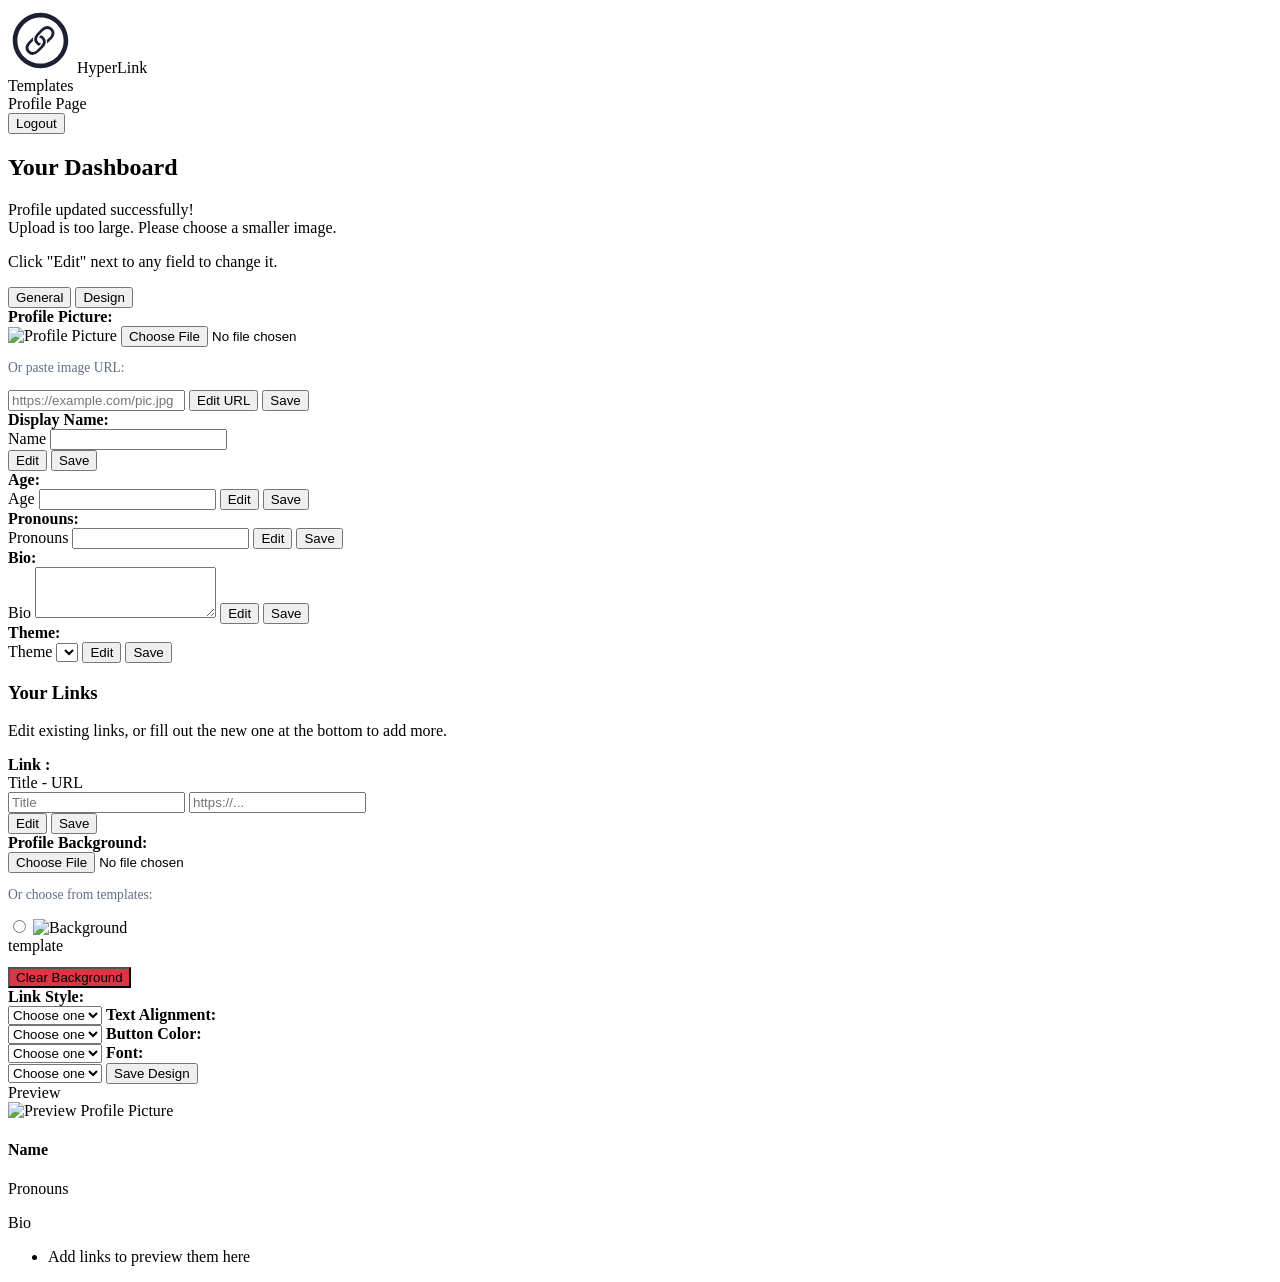
==== src/main/resources/templates/dashboard.html @ 7f7172be "fixed edit, save, and bg image" ====
<!DOCTYPE html>
<html xmlns:th="http://www.thymeleaf.org" lang="en">
<head>
    <meta charset="UTF-8">
    <title>Dashboard | Link Garden</title>
    <link rel="stylesheet" th:href="@{/css/dashboard.css}">
</head>
<body>
<nav class="nav">
    <div class="nav-left">
        <a th:href="@{/}" id="link-garden">
            <svg xmlns="http://www.w3.org/2000/svg" xmlns:xlink="http://www.w3.org/1999/xlink" aria-hidden="true" role="img" width="65" height="65" viewBox="0 0 56 56" style="color: rgb(28, 32, 51);"><path fill="currentColor" d="M28 51.906c13.055 0 23.906-10.828 23.906-23.906c0-13.055-10.875-23.906-23.93-23.906C14.899 4.094 4.095 14.945 4.095 28c0 13.078 10.828 23.906 23.906 23.906m0-3.984C16.937 47.922 8.1 39.062 8.1 28c0-11.04 8.813-19.922 19.876-19.922c11.039 0 19.921 8.883 19.945 19.922c.023 11.063-8.883 19.922-19.922 19.922m10.078-30.469c-2.789-2.765-6.258-2.531-9.492.703l-3.328 3.328c-3.305 3.282-3.586 6.774-.774 9.563c.774.797 1.64 1.312 2.274 1.43c.633-.446 1.383-1.266 1.71-2.016q-1.51-.246-2.32-1.055c-1.734-1.758-1.476-4.078.82-6.328l3.212-3.234c2.18-2.18 4.5-2.438 6.234-.703c1.758 1.734 1.547 4.054-.68 6.234l-2.32 2.297c.352.844.375 2.133.023 3.234l3.985-3.937c3.21-3.258 3.469-6.703.656-9.516m-21 21.047c2.79 2.766 6.258 2.531 9.492-.703l3.328-3.328c3.305-3.282 3.586-6.774.774-9.563c-.774-.797-1.64-1.312-2.274-1.43c-.633.446-1.383 1.266-1.71 2.016q1.51.246 2.32 1.055c1.734 1.758 1.476 4.055-.82 6.305l-3.211 3.257c-2.18 2.18-4.5 2.438-6.235.703c-1.758-1.734-1.547-4.054.68-6.234l2.32-2.297c-.352-.867-.375-2.133-.023-3.234l-3.985 3.937c-3.21 3.258-3.469 6.703-.656 9.516"></path></svg>
            HyperLink
        </a>
    </div>

    <div class="nav-center">
        <a th:href="@{/}">Templates</a>
    </div>

    <div class="nav-right">
        <a th:if="${user != null}" th:href="@{/profile/me}">Profile Page</a>
        <form th:action="@{/logout}" method="post">
            <button type="submit" id="sign-up-btn">Logout</button>
        </form>
    </div>
</nav>
<h2>Your Dashboard</h2>
<div th:if="${param.success}" class="success-message">
    Profile updated successfully!
</div>

<div th:if="${param.uploadTooLarge}" class="field-error">
    Upload is too large. Please choose a smaller image.
</div>

<p>Click "Edit" next to any field to change it.</p>

<form th:action="@{/dashboard/save}" th:object="${user}" method="post" enctype="multipart/form-data">

    <div class="tab-buttons">
        <button type="button" id="general-tab-btn" class="tab-btn active" onclick="showTab('general')">General</button>
        <button type="button" id="design-tab-btn" class="tab-btn" onclick="showTab('design')">Design</button>
    </div>

    <div id="general-tab" class="tab-content active">
        <div class="edit-row">
            <strong>Profile Picture:</strong><br/>
            <img id="profile-pic-preview" th:src="${user.profilePicture}" alt="Profile Picture" class="small-preview-pic" />
            <input type="file" id="profilePictureFile" name="profilePictureFile" accept="image/*" class="file-input" />
            <p style="font-size: 0.85rem; color: #5f6d8c;">Or paste image URL:</p>
            <input type="text" th:field="*{profilePicture}" id="profilePicture-input" class="hidden-input" placeholder="https://example.com/pic.jpg" />
            <button type="button" id="profilePicture-edit-btn" class="action-btn" onclick="toggleEdit('profilePicture')">Edit URL</button>
            <button type="submit" id="profilePicture-save-btn" class="action-btn save-btn">Save</button>
        </div>

        <div class="edit-row">
            <strong>Display Name:</strong><br/>
            <span id="name-display" class="display-text" th:text="*{name}">Name</span>
            <input type="text" th:field="*{name}" id="name-input" class="hidden-input" />
            <div th:if="${#fields.hasErrors('name')}" th:errors="*{name}" class="field-error"></div>

            <button type="button" id="name-edit-btn" class="action-btn" onclick="toggleEdit('name')">Edit</button>
            <button type="submit" id="name-save-btn" class="action-btn save-btn" th:formaction="@{/dashboard/save}" formmethod="post" formenctype="application/x-www-form-urlencoded">Save</button>
        </div>

        <div class="edit-row">
            <strong>Age:</strong><br/>
            <span id="age-display" class="display-text" th:text="*{age}">Age</span>
            <input type="text" th:field="*{age}" id="age-input" class="hidden-input" />

            <button type="button" id="age-edit-btn" class="action-btn" onclick="toggleEdit('age')">Edit</button>
            <button type="submit" id="age-save-btn" class="action-btn save-btn" th:formaction="@{/dashboard/save}" formmethod="post" formenctype="application/x-www-form-urlencoded">Save</button>
        </div>

        <div class="edit-row">
            <strong>Pronouns:</strong><br/>
            <span id="pronouns-display" class="display-text" th:text="*{pronouns}">Pronouns</span>
            <input type="text" th:field="*{pronouns}" id="pronouns-input" class="hidden-input" />

            <button type="button" id="pronouns-edit-btn" class="action-btn" onclick="toggleEdit('pronouns')">Edit</button>
            <button type="submit" id="pronouns-save-btn" class="action-btn save-btn" th:formaction="@{/dashboard/save}" formmethod="post" formenctype="application/x-www-form-urlencoded">Save</button>
        </div>

        <div class="edit-row">
            <strong>Bio:</strong><br/>
            <span id="bio-display" class="display-text" th:text="*{bio}">Bio</span>
            <textarea th:field="*{bio}" id="bio-input" class="hidden-input bio-input" rows="3"></textarea>

            <button type="button" id="bio-edit-btn" class="action-btn" onclick="toggleEdit('bio')">Edit</button>
            <button type="submit" id="bio-save-btn" class="action-btn save-btn" th:formaction="@{/dashboard/save}" formmethod="post" formenctype="application/x-www-form-urlencoded">Save</button>
        </div>

        <div class="edit-row">
            <strong>Theme:</strong><br/>
            <span id="theme-display" class="display-text" th:text="*{theme}">Theme</span>

            <select th:field="*{theme}" id="theme-input" class="hidden-input">
                <option th:each="themeOption : ${themes}"
                        th:value="${themeOption}"
                        th:text="${themeOption}"></option>
            </select>

            <button type="button" id="theme-edit-btn" class="action-btn" onclick="toggleEdit('theme')">Edit</button>
            <button type="submit" id="theme-save-btn" class="action-btn save-btn" th:formaction="@{/dashboard/save}" formmethod="post" formenctype="application/x-www-form-urlencoded">Save</button>
        </div>

        <h3>Your Links</h3>
        <p>Edit existing links, or fill out the new one at the bottom to add more.</p>

        <div th:each="link, stat : *{socialLinks}" class="edit-row">
            <strong>Link <span th:text="${stat.count}"></span>:</strong><br/>

            <input type="hidden" th:field="*{socialLinks[__${stat.index}__].id}" />

            <span th:id="'link' + ${stat.index} + '-display'" class="display-text">
                    <span th:text="${link.title != null and !link.title.isEmpty()} ? ${link.title} : '(New Link)'">Title</span> -
                    <span th:text="${link.url != null and !link.url.isEmpty()} ? ${link.url} : '(Empty)'">URL</span>
                </span>

            <div th:id="'link' + ${stat.index} + '-input'" class="hidden-input">
                <input type="text" th:field="*{socialLinks[__${stat.index}__].title}" placeholder="Title" />
                <input type="url" th:field="*{socialLinks[__${stat.index}__].url}" placeholder="https://..." />
            </div>

            <button type="button" th:id="'link' + ${stat.index} + '-edit-btn'" class="action-btn" th:onclick="'toggleEdit(\'link' + ${stat.index} + '\')'">Edit</button>
            <button type="submit" th:id="'link' + ${stat.index} + '-save-btn'" class="action-btn save-btn" th:formaction="@{/dashboard/save}" formmethod="post" formenctype="application/x-www-form-urlencoded">Save</button>
        </div>
    </div>

    <div id="design-tab" class="tab-content">
        <div class="edit-row">
            <strong>Profile Background:</strong><br/>
            <input type="file" id="backgroundFile" name="backgroundFile" accept="image/*" class="file-input" />
            <p style="font-size: 0.85rem; color: #5f6d8c;">Or choose from templates:</p>
            <div class="background-grid">
                <div th:each="bg : ${backgrounds}" class="background-item">
                    <label>
                        <input type="radio" th:field="*{backgroundImage}" th:value="${bg}" />
                        <img th:src="@{/images/background-templates/{bg}(bg=${bg})}" alt="Background" class="background-thumb" />
                        <div th:text="${bg}" class="background-name">template</div>
                    </label>
                </div>
            </div>
            <div th:if="${#fields.hasErrors('backgroundImage')}" th:errors="*{backgroundImage}" class="field-error"></div>

            <!-- Clear Background Button -->
            <button type="submit" th:formaction="@{/dashboard/clear-background}" formmethod="post" formenctype="application/x-www-form-urlencoded" class="action-btn clear-btn" style="margin-top: 12px; background-color: #dc3545;">Clear Background</button>
        </div>

        <div class="edit-row">
            <strong>Link Style:</strong><br/>
            <select th:field="*{linkStyle}" id="linkStyle" class="design-input">
                <option value="">Choose one</option>
                <option th:each="linkStyleOption : ${linkStyles}"
                        th:value="${linkStyleOption}"
                        th:text="${linkStyleOption}"></option>
            </select>

            <strong>Text Alignment:</strong><br/>
            <select th:field="*{textAlign}" id="textAlign" class="design-input">
                <option value="">Choose one</option>
                <option th:each="textAlignOption : ${textAlignments}"
                        th:value="${textAlignOption}"
                        th:text="${textAlignOption}"></option>
            </select>

            <strong>Button Color:</strong><br/>
            <select th:field="*{buttonColor}" id="buttonColor" class="design-input">
                <option value="">Choose one</option>
                <option th:each="buttonColorOption : ${buttonColors}"
                        th:value="${buttonColorOption}"
                        th:text="${buttonColorOption}"></option>
            </select>

            <strong>Font:</strong><br/>
            <select th:field="*{fontFamily}" id="fontFamily" class="design-input">
                <option value="">Choose one</option>
                <option th:each="fontOption : ${fontFamilies}"
                        th:value="${fontOption}"
                        th:text="${fontOption}"></option>
            </select>

            <button type="submit" class="action-btn" th:formaction="@{/dashboard/save}" formmethod="post" formenctype="application/x-www-form-urlencoded">Save Design</button>
        </div>
    </div>
</form>

<div class="live-preview">
    <div class="live-preview-header">Preview</div>
    <div id="preview-card" class="preview-card text-align-center link-style-pill button-color-blue font-family-system">
        <img id="preview-profile-pic" class="preview-profile-pic" th:src="${user.profilePicture}" alt="Preview Profile Picture">
        <h4 id="preview-name" th:text="${user.name}">Your Name</h4>
        <p id="preview-pronouns" th:text="${user.pronouns}">Pronouns</p>
        <p id="preview-bio" th:text="${user.bio}">Your bio goes here.</p>

        <ul id="preview-links" class="preview-links"></ul>
    </div>
</div>

<script>
    function showTab(tabName) {
        const generalTab = document.getElementById('general-tab');
        const designTab = document.getElementById('design-tab');
        const generalBtn = document.getElementById('general-tab-btn');
        const designBtn = document.getElementById('design-tab-btn');

        if (tabName === 'design') {
            generalTab.classList.remove('active');
            designTab.classList.add('active');
            generalBtn.classList.remove('active');
            designBtn.classList.add('active');
        } else {
            designTab.classList.remove('active');
            generalTab.classList.add('active');
            designBtn.classList.remove('active');
            generalBtn.classList.add('active');
        }
    }

    function toggleEdit(fieldId) {
        const displaySpan = document.getElementById(fieldId + '-display');
        const inputElement = document.getElementById(fieldId + '-input');
        const editBtn = document.getElementById(fieldId + '-edit-btn');
        const saveBtn = document.getElementById(fieldId + '-save-btn');

        if (displaySpan) {
            displaySpan.style.display = 'none';
        }

        if (inputElement) {
            inputElement.style.display = 'inline-block';
            inputElement.focus();
        }

        if (editBtn) {
            editBtn.style.display = 'none';
        }

        if (saveBtn) {
            saveBtn.style.display = 'inline-block';
        }
    }

    function getFieldValue(inputId, displayId, fallbackText) {
        const input = document.getElementById(inputId);
        if (input && input.value && input.value.trim() !== '') {
            return input.value.trim();
        }

        const display = document.getElementById(displayId);
        if (display && display.textContent && display.textContent.trim() !== '') {
            return display.textContent.trim();
        }

        return fallbackText;
    }

    function updatePreviewText() {
        document.getElementById('preview-name').textContent = getFieldValue('name-input', 'name-display', 'Your Name');
        document.getElementById('preview-pronouns').textContent = getFieldValue('pronouns-input', 'pronouns-display', 'Pronouns');
        document.getElementById('preview-bio').textContent = getFieldValue('bio-input', 'bio-display', 'Your bio goes here.');

        const profilePictureInput = document.getElementById('profilePicture-input');
        if (profilePictureInput && profilePictureInput.value && profilePictureInput.value.trim() !== '') {
            document.getElementById('preview-profile-pic').src = profilePictureInput.value.trim();
            document.getElementById('profile-pic-preview').src = profilePictureInput.value.trim();
        }

        const profilePictureFileInput = document.getElementById('profilePictureFile');
        if (profilePictureFileInput && profilePictureFileInput.files && profilePictureFileInput.files[0]) {
            const reader = new FileReader();
            reader.onload = function(e) {
                document.getElementById('preview-profile-pic').src = e.target.result;
                document.getElementById('profile-pic-preview').src = e.target.result;
            };
            reader.readAsDataURL(profilePictureFileInput.files[0]);
        }
    }

    function updatePreviewLinks() {
        const previewLinks = document.getElementById('preview-links');
        previewLinks.innerHTML = '';

        const titleInputs = document.querySelectorAll('input[name*=".title"]');

        titleInputs.forEach(function(titleInput) {
            const title = titleInput.value ? titleInput.value.trim() : '';
            const urlFieldName = titleInput.name.replace('.title', '.url');
            const urlInput = document.querySelector('input[name="' + urlFieldName + '"]');
            const url = urlInput && urlInput.value ? urlInput.value.trim() : '';

            if (title !== '' && url !== '') {
                const listItem = document.createElement('li');
                const link = document.createElement('a');
                link.href = url;
                link.target = '_blank';
                link.textContent = title;
                listItem.appendChild(link);
                previewLinks.appendChild(listItem);
            }
        });

        if (previewLinks.children.length === 0) {
            const emptyItem = document.createElement('li');
            emptyItem.textContent = 'Add links to preview them here';
            previewLinks.appendChild(emptyItem);
        }
    }

    function updatePreviewBackground() {
        const previewCard = document.getElementById('preview-card');
        const backgroundFileInput = document.getElementById('backgroundFile');
        const selectedBackground = document.querySelector('input[name="backgroundImage"]:checked');

        if (backgroundFileInput && backgroundFileInput.files && backgroundFileInput.files[0]) {
            const reader = new FileReader();
            reader.onload = function(e) {
                previewCard.style.backgroundImage = "url('" + e.target.result + "')";
                previewCard.style.backgroundSize = 'cover';
                previewCard.style.backgroundPosition = 'center';
                previewCard.style.backgroundRepeat = 'no-repeat';
            };
            reader.readAsDataURL(backgroundFileInput.files[0]);
            return;
        }

        if (selectedBackground && selectedBackground.value.trim() !== '') {
            previewCard.style.backgroundImage = "url('/images/background-templates/" + selectedBackground.value + "')";
            previewCard.style.backgroundSize = 'cover';
            previewCard.style.backgroundPosition = 'center';
            previewCard.style.backgroundRepeat = 'no-repeat';
        } else {
            previewCard.style.backgroundImage = '';
        }
    }

    function updatePreviewDesignStyles() {
        const previewCard = document.getElementById('preview-card');
        const linkStyleSelect = document.getElementById('linkStyle');
        const textAlignSelect = document.getElementById('textAlign');
        const buttonColorSelect = document.getElementById('buttonColor');
        const fontFamilySelect = document.getElementById('fontFamily');

        previewCard.classList.remove('link-style-pill', 'link-style-box', 'link-style-underline');
        previewCard.classList.remove('text-align-center', 'text-align-left');
        previewCard.classList.remove('button-color-blue', 'button-color-green', 'button-color-red', 'button-color-purple', 'button-color-orange');
        previewCard.classList.remove('font-family-system', 'font-family-georgia', 'font-family-courier', 'font-family-arial');

        const selectedLinkStyle = linkStyleSelect && linkStyleSelect.value ? linkStyleSelect.value : 'pill';
        const selectedTextAlign = textAlignSelect && textAlignSelect.value ? textAlignSelect.value : 'center';
        const selectedButtonColor = buttonColorSelect && buttonColorSelect.value ? buttonColorSelect.value : 'blue';
        const selectedFontFamily = fontFamilySelect && fontFamilySelect.value ? fontFamilySelect.value : 'System';

        previewCard.classList.add('link-style-' + selectedLinkStyle);
        previewCard.classList.add('text-align-' + selectedTextAlign);
        previewCard.classList.add('button-color-' + selectedButtonColor);
        previewCard.classList.add('font-family-' + selectedFontFamily.toLowerCase());
    }

    function bindPreviewEvents() {
        const allInputs = document.querySelectorAll('input, textarea, select');
        allInputs.forEach(function(element) {
            element.addEventListener('input', function() {
                updatePreviewText();
                updatePreviewLinks();
                updatePreviewBackground();
                updatePreviewDesignStyles();
            });

            element.addEventListener('change', function() {
                updatePreviewText();
                updatePreviewLinks();
                updatePreviewBackground();
                updatePreviewDesignStyles();
            });
        });
    }

    document.addEventListener('DOMContentLoaded', function() {
        bindPreviewEvents();
        updatePreviewText();
        updatePreviewLinks();
        updatePreviewBackground();
        updatePreviewDesignStyles();
    });
</script>
</body>
</html>
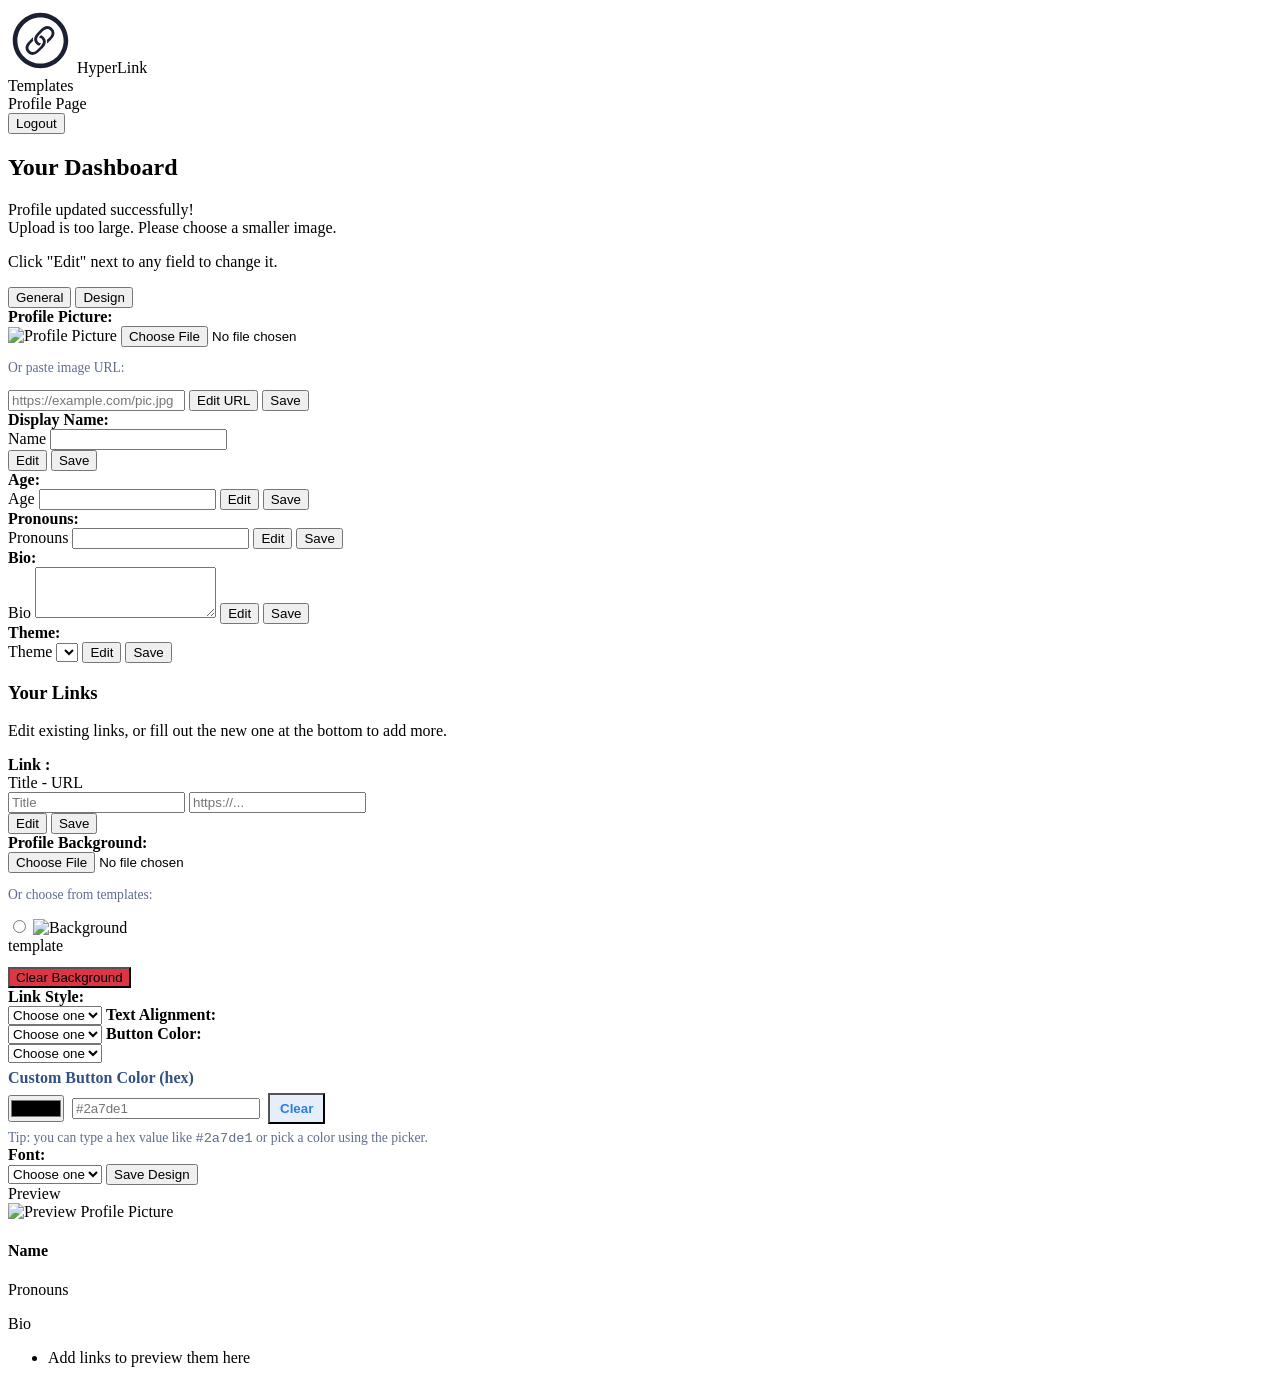
==== commit f942d0fb: "added fonts and color pick" ====
--- a/src/main/resources/templates/dashboard.html
+++ b/src/main/resources/templates/dashboard.html
@@ -173,6 +173,19 @@
                         th:text="${buttonColorOption}"></option>
             </select>
 
+            <!-- Custom Hex Color Input -->
+            <div style="margin-top:6px;">
+                <label for="customButtonColor" style="display:block; font-weight:600; margin-bottom:6px; color:#335084;">Custom Button Color (hex)</label>
+                <div style="display:flex; gap:8px; align-items:center;">
+                    <!-- color picker for convenience; not bound to server, purely client-side -->
+                            <input type="color" id="customButtonColorPicker" th:value="${user.customButtonColor != null ? user.customButtonColor : '#2a7de1'}" class="design-input" style="width:56px; padding:0;" />
+                            <!-- plain text hex input so beginners can type e.g. #ff8800 or ff8800 -->
+                            <input type="text" th:field="*{customButtonColor}" id="customButtonColor" placeholder="#2a7de1" class="design-input" style="width:180px;" />
+                    <button type="button" id="clearCustomColor" class="action-btn" style="background:#e6eefc; color:#2a7de1; padding:6px 10px; font-weight:700;">Clear</button>
+                </div>
+                <div style="font-size:0.85rem; color:#5f6d8c; margin-top:6px;">Tip: you can type a hex value like <code>#2a7de1</code> or pick a color using the picker.</div>
+            </div>
+
             <strong>Font:</strong><br/>
             <select th:field="*{fontFamily}" id="fontFamily" class="design-input">
                 <option value="">Choose one</option>
@@ -356,6 +369,10 @@
         previewCard.classList.add('text-align-' + selectedTextAlign);
         previewCard.classList.add('button-color-' + selectedButtonColor);
         previewCard.classList.add('font-family-' + selectedFontFamily.toLowerCase());
+        // After applying class-based styles, ensure any custom hex color (if present) is applied
+        if (typeof applyCustomButtonColorToPreview === 'function') {
+            applyCustomButtonColorToPreview();
+        }
     }
 
     function bindPreviewEvents() {
@@ -377,12 +394,106 @@
         });
     }
 
+    // --- Custom Button Color Logic ---
+    function normalizeHex(input) {
+        if (!input) return null;
+        let v = input.trim();
+        if (v === '') return null;
+        if (v[0] !== '#') v = '#' + v;
+        // accept 3 or 6 hex digits
+        if (/^#[0-9A-Fa-f]{3}$/.test(v)) {
+            // expand shorthand #abc -> #aabbcc
+            return '#' + v[1] + v[1] + v[2] + v[2] + v[3] + v[3];
+        }
+        if (/^#[0-9A-Fa-f]{6}$/.test(v)) return v;
+        return null;
+    }
+
+    function contrastColor(hex) {
+        // compute contrast: return black or white depending on luminance
+        if (!hex) return '#000';
+        // strip #
+        const h = hex.replace('#','');
+        const r = parseInt(h.substring(0,2),16)/255;
+        const g = parseInt(h.substring(2,4),16)/255;
+        const b = parseInt(h.substring(4,6),16)/255;
+        const lum = 0.2126 * r + 0.7152 * g + 0.0722 * b;
+        return lum > 0.55 ? '#000000' : '#ffffff';
+    }
+
+    function applyCustomButtonColorToPreview() {
+        const previewCard = document.getElementById('preview-card');
+        const buttonColorSelect = document.getElementById('buttonColor');
+        const customInput = document.getElementById('customButtonColor');
+        const customPicker = document.getElementById('customButtonColorPicker');
+
+        // determine source: custom input has priority if valid
+        let customHex = normalizeHex(customInput && customInput.value ? customInput.value : '');
+        if (!customHex && customPicker && customPicker.value) {
+            customHex = normalizeHex(customPicker.value);
+        }
+
+        // if custom hex valid, apply inline styles and add helper class
+        if (customHex) {
+            previewCard.classList.remove('button-color-blue','button-color-green','button-color-red','button-color-purple','button-color-orange');
+            previewCard.classList.add('button-color-custom');
+            const links = previewCard.querySelectorAll('.preview-links a');
+            const textColor = contrastColor(customHex);
+            links.forEach(function(a) {
+                a.style.background = customHex;
+                a.style.color = textColor;
+                a.style.borderColor = customHex;
+            });
+        } else {
+            // remove custom styling, let class-based styles take over
+            previewCard.classList.remove('button-color-custom');
+            const links = previewCard.querySelectorAll('.preview-links a');
+            links.forEach(function(a) {
+                a.style.background = '';
+                a.style.color = '';
+                a.style.borderColor = '';
+            });
+        }
+    }
+
+    function bindCustomColorEvents() {
+        const customInput = document.getElementById('customButtonColor');
+        const customPicker = document.getElementById('customButtonColorPicker');
+        const clearBtn = document.getElementById('clearCustomColor');
+
+        if (customInput) {
+            customInput.addEventListener('input', function() {
+                // mirror picker when possible
+                const normalized = normalizeHex(customInput.value);
+                if (normalized && customPicker) customPicker.value = normalized;
+                applyCustomButtonColorToPreview();
+            });
+        }
+
+        if (customPicker) {
+            customPicker.addEventListener('input', function() {
+                if (customInput) customInput.value = customPicker.value;
+                applyCustomButtonColorToPreview();
+            });
+        }
+
+        if (clearBtn) {
+            clearBtn.addEventListener('click', function() {
+                if (customInput) customInput.value = '';
+                if (customPicker) customPicker.value = '#2a7de1';
+                applyCustomButtonColorToPreview();
+            });
+        }
+    }
+
     document.addEventListener('DOMContentLoaded', function() {
         bindPreviewEvents();
+        bindCustomColorEvents();
         updatePreviewText();
         updatePreviewLinks();
         updatePreviewBackground();
         updatePreviewDesignStyles();
+        applyCustomButtonColorToPreview();
     });
 </script>
 </body>
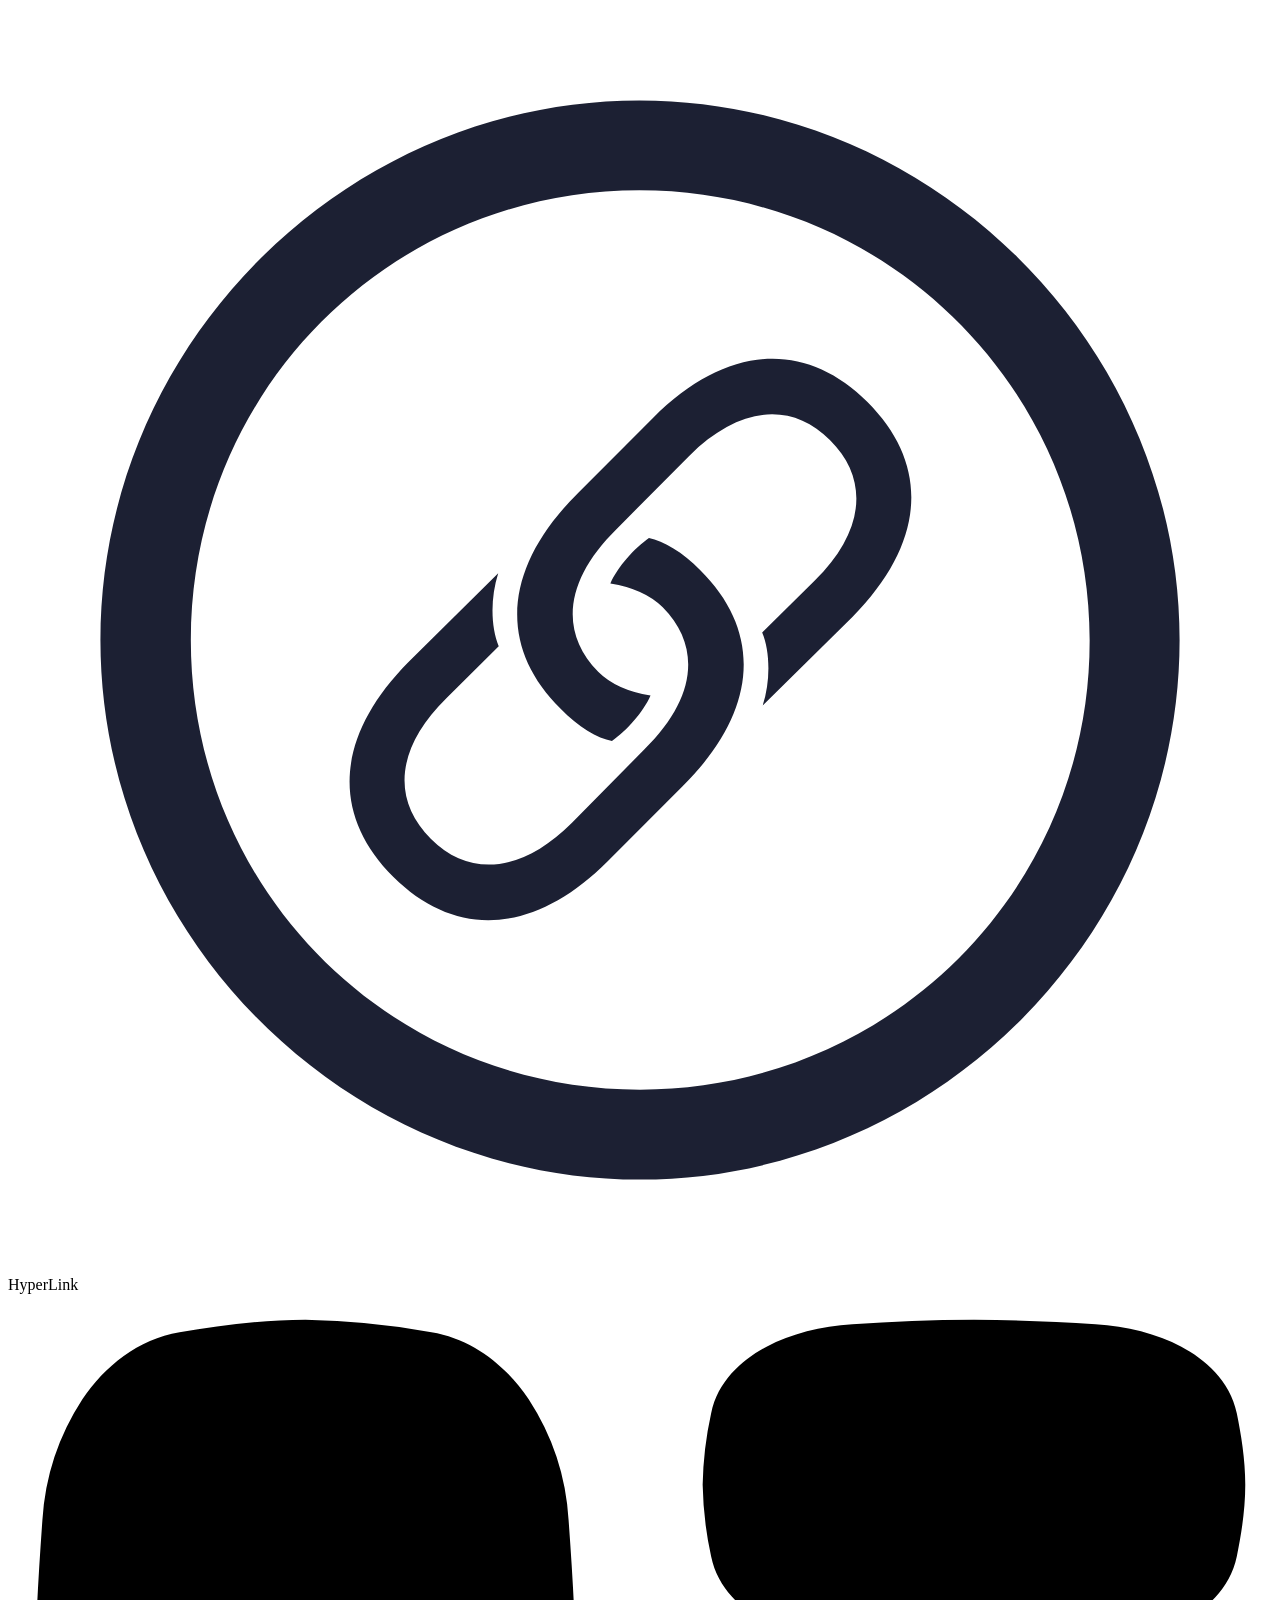
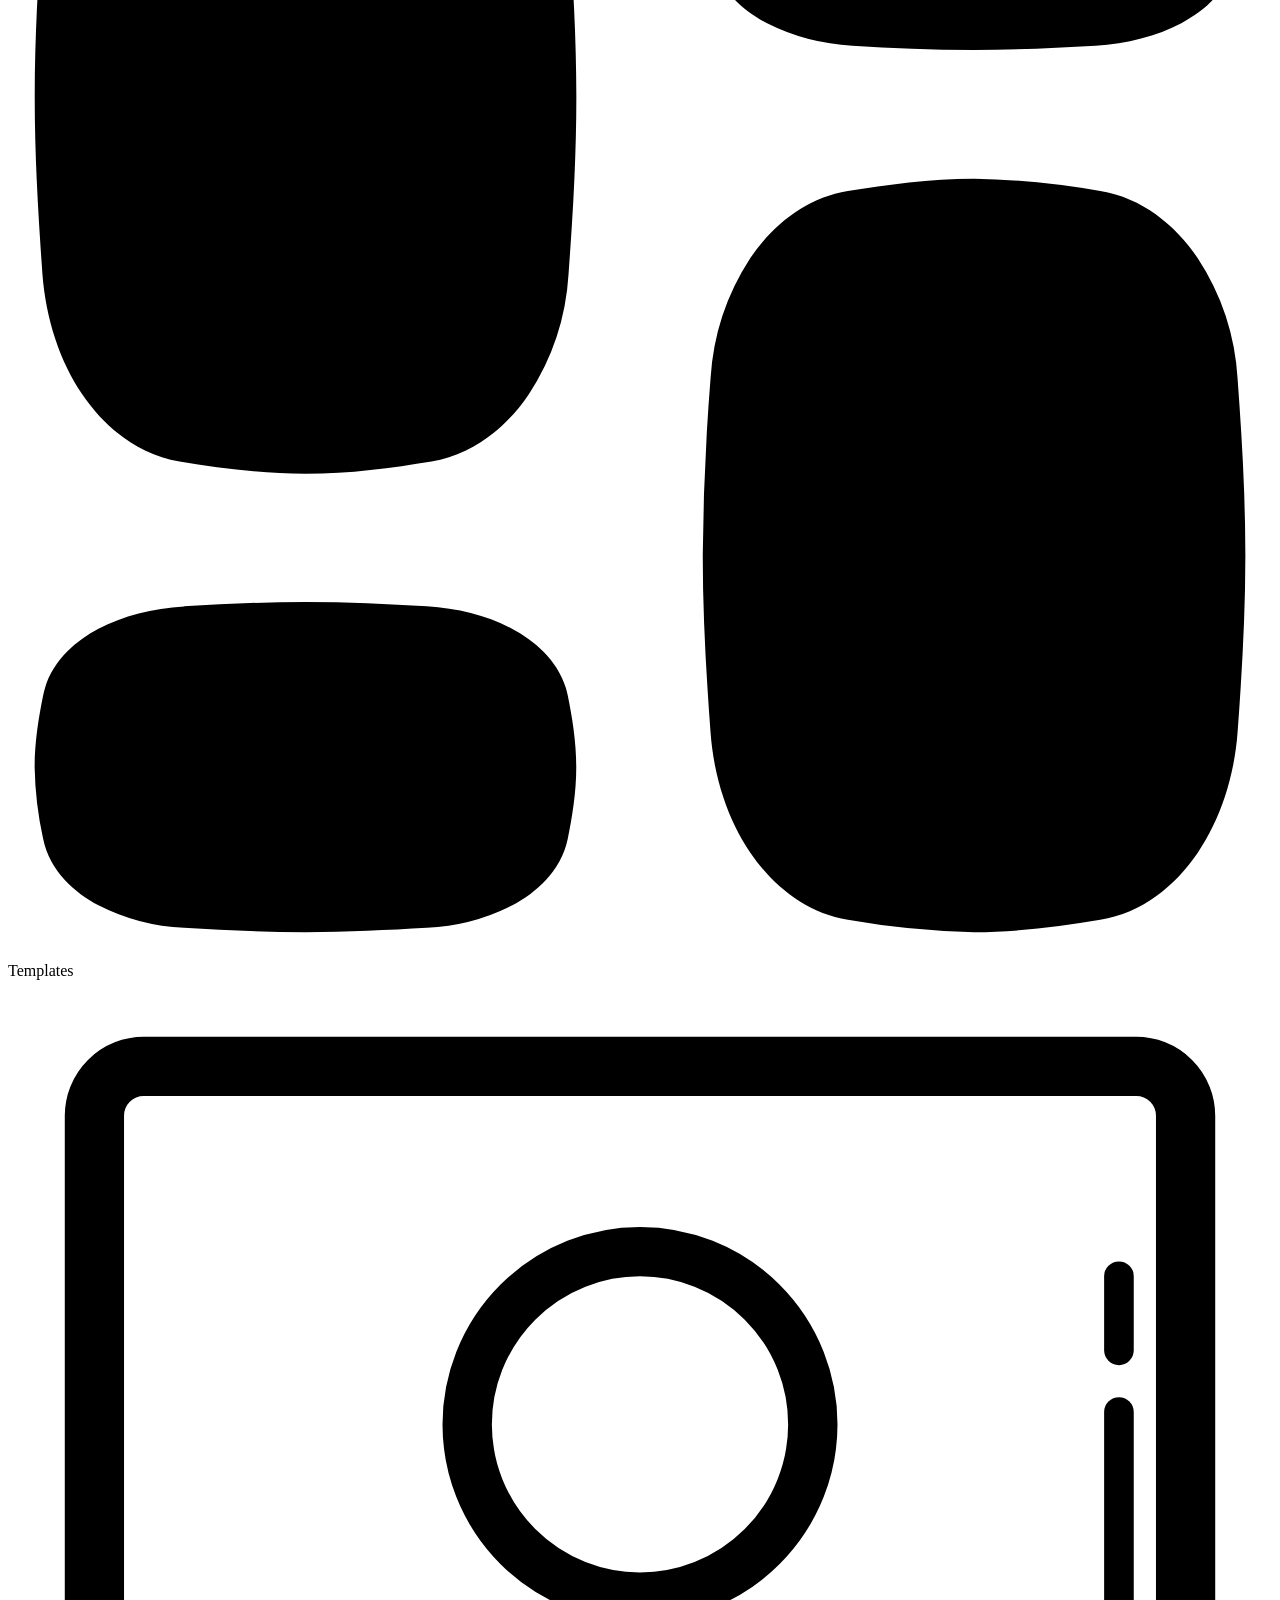
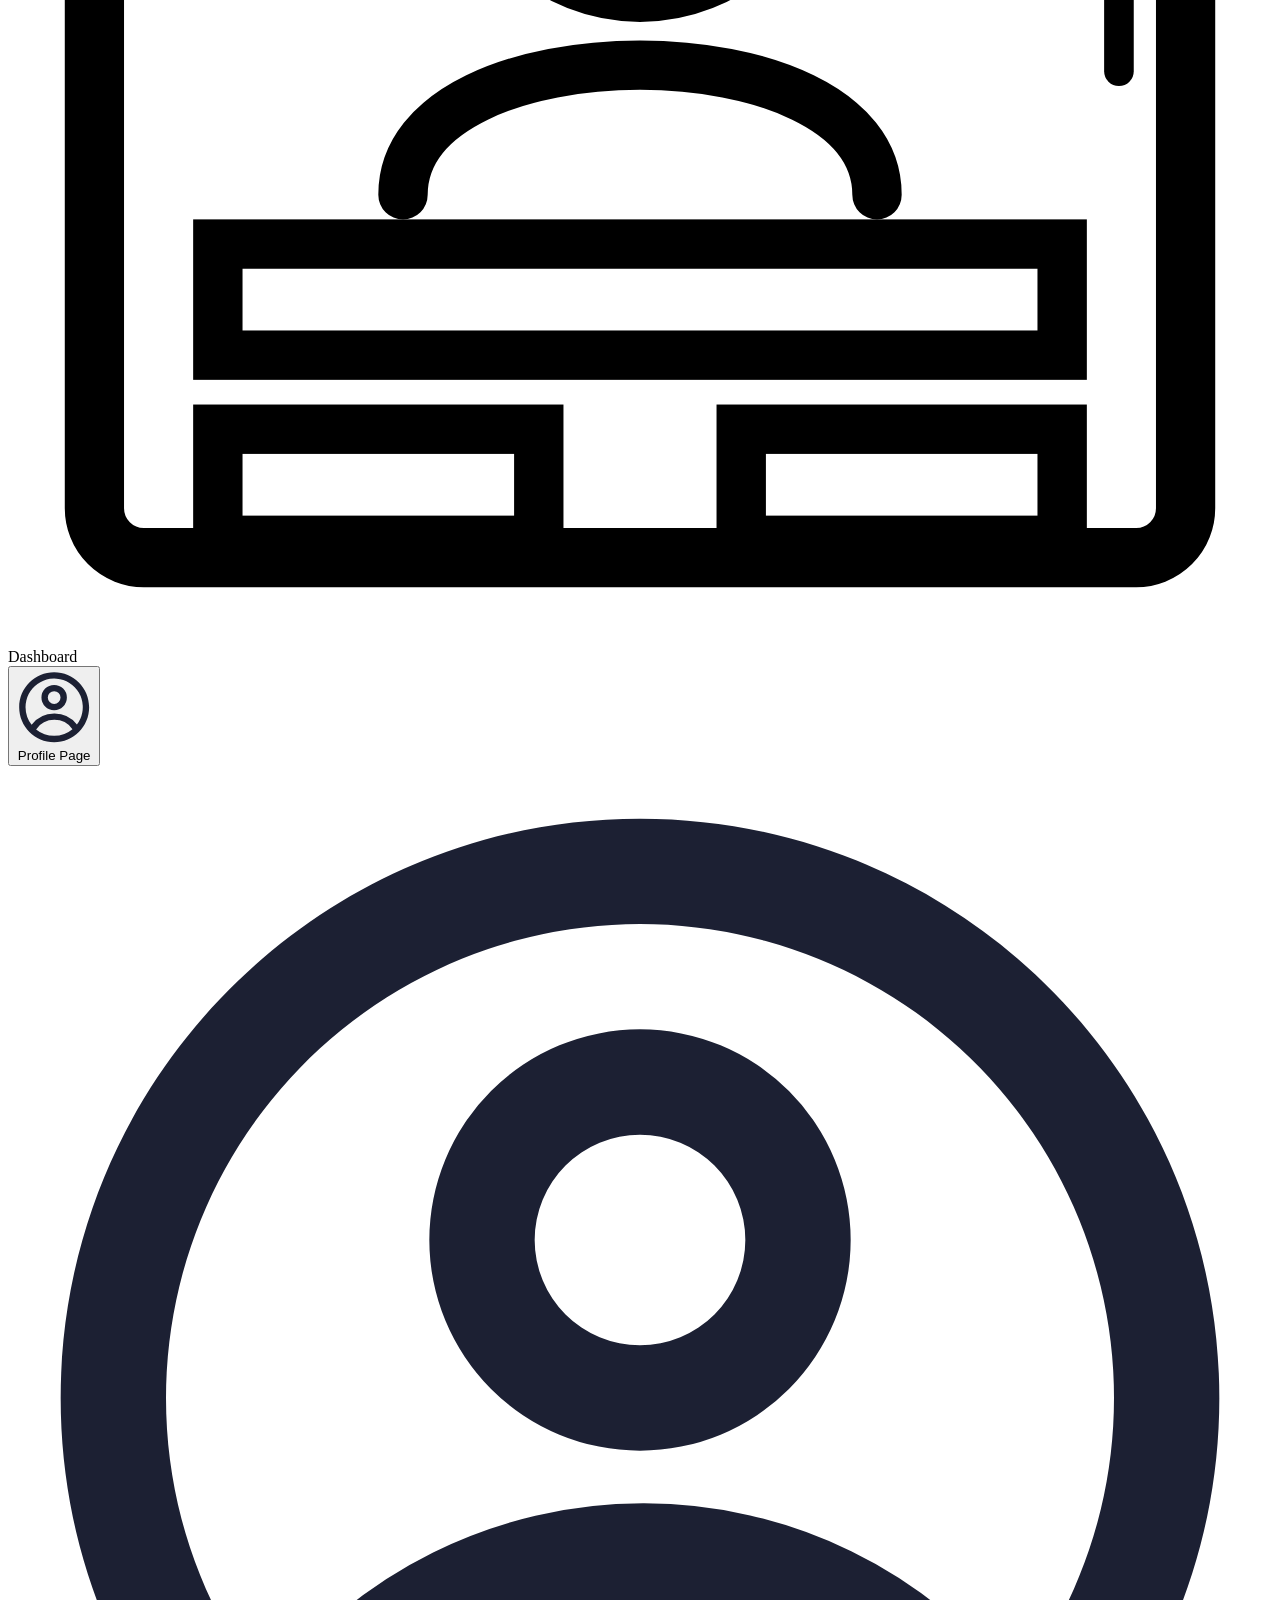
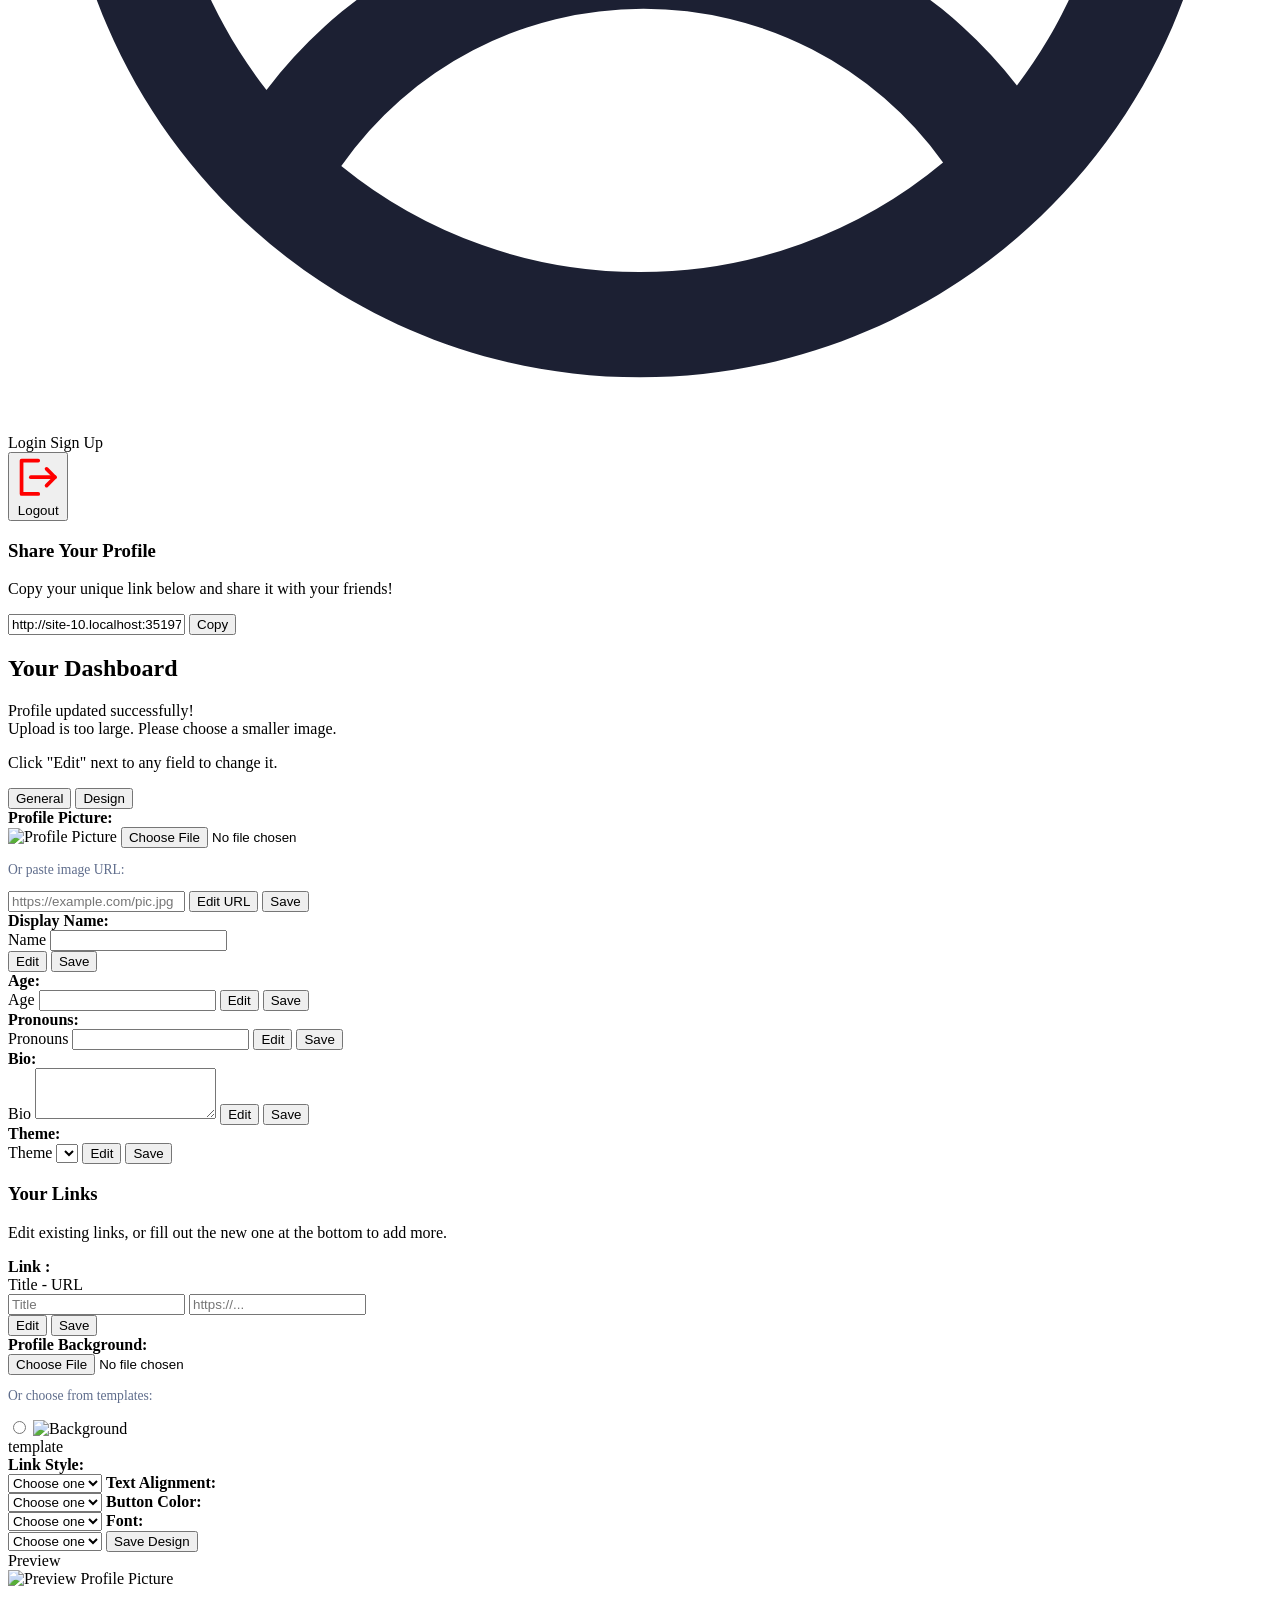
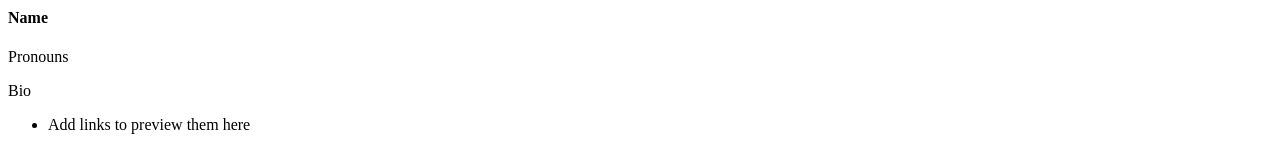
==== commit 24868c40: "complete navbar remodel, slight design fixes" ====
--- a/src/main/resources/templates/dashboard.html
+++ b/src/main/resources/templates/dashboard.html
@@ -2,29 +2,69 @@
 <html xmlns:th="http://www.thymeleaf.org" lang="en">
 <head>
     <meta charset="UTF-8">
-    <title>Dashboard | Link Garden</title>
+    <title>HyperLink | Dashboard</title>
     <link rel="stylesheet" th:href="@{/css/dashboard.css}">
 </head>
 <body>
-<nav class="nav">
-    <div class="nav-left">
-        <a th:href="@{/}" id="link-garden">
-            <svg xmlns="http://www.w3.org/2000/svg" xmlns:xlink="http://www.w3.org/1999/xlink" aria-hidden="true" role="img" width="65" height="65" viewBox="0 0 56 56" style="color: rgb(28, 32, 51);"><path fill="currentColor" d="M28 51.906c13.055 0 23.906-10.828 23.906-23.906c0-13.055-10.875-23.906-23.93-23.906C14.899 4.094 4.095 14.945 4.095 28c0 13.078 10.828 23.906 23.906 23.906m0-3.984C16.937 47.922 8.1 39.062 8.1 28c0-11.04 8.813-19.922 19.876-19.922c11.039 0 19.921 8.883 19.945 19.922c.023 11.063-8.883 19.922-19.922 19.922m10.078-30.469c-2.789-2.765-6.258-2.531-9.492.703l-3.328 3.328c-3.305 3.282-3.586 6.774-.774 9.563c.774.797 1.64 1.312 2.274 1.43c.633-.446 1.383-1.266 1.71-2.016q-1.51-.246-2.32-1.055c-1.734-1.758-1.476-4.078.82-6.328l3.212-3.234c2.18-2.18 4.5-2.438 6.234-.703c1.758 1.734 1.547 4.054-.68 6.234l-2.32 2.297c.352.844.375 2.133.023 3.234l3.985-3.937c3.21-3.258 3.469-6.703.656-9.516m-21 21.047c2.79 2.766 6.258 2.531 9.492-.703l3.328-3.328c3.305-3.282 3.586-6.774.774-9.563c-.774-.797-1.64-1.312-2.274-1.43c-.633.446-1.383 1.266-1.71 2.016q1.51.246 2.32 1.055c1.734 1.758 1.476 4.055-.82 6.305l-3.211 3.257c-2.18 2.18-4.5 2.438-6.235.703c-1.758-1.734-1.547-4.054.68-6.234l2.32-2.297c-.352-.867-.375-2.133-.023-3.234l-3.985 3.937c-3.21 3.258-3.469 6.703-.656 9.516"></path></svg>
-            HyperLink
-        </a>
+<div class="nav">
+
+    <!-- LOGO -->
+    <a th:href="@{/}" id="link-garden">
+        <svg xmlns="http://www.w3.org/2000/svg" xmlns:xlink="http://www.w3.org/1999/xlink" aria-hidden="true" role="img" viewBox="0 0 56 56" style="color: rgb(28, 32, 51);"><path fill="currentColor" d="M28 51.906c13.055 0 23.906-10.828 23.906-23.906c0-13.055-10.875-23.906-23.93-23.906C14.899 4.094 4.095 14.945 4.095 28c0 13.078 10.828 23.906 23.906 23.906m0-3.984C16.937 47.922 8.1 39.062 8.1 28c0-11.04 8.813-19.922 19.876-19.922c11.039 0 19.921 8.883 19.945 19.922c.023 11.063-8.883 19.922-19.922 19.922m10.078-30.469c-2.789-2.765-6.258-2.531-9.492.703l-3.328 3.328c-3.305 3.282-3.586 6.774-.774 9.563c.774.797 1.64 1.312 2.274 1.43c.633-.446 1.383-1.266 1.71-2.016q-1.51-.246-2.32-1.055c-1.734-1.758-1.476-4.078.82-6.328l3.212-3.234c2.18-2.18 4.5-2.438 6.234-.703c1.758 1.734 1.547 4.054-.68 6.234l-2.32 2.297c.352.844.375 2.133.023 3.234l3.985-3.937c3.21-3.258 3.469-6.703.656-9.516m-21 21.047c2.79 2.766 6.258 2.531 9.492-.703l3.328-3.328c3.305-3.282 3.586-6.774.774-9.563c-.774-.797-1.64-1.312-2.274-1.43c-.633.446-1.383 1.266-1.71 2.016q1.51.246 2.32 1.055c1.734 1.758 1.476 4.055-.82 6.305l-3.211 3.257c-2.18 2.18-4.5 2.438-6.235.703c-1.758-1.734-1.547-4.054.68-6.234l2.32-2.297c-.352-.867-.375-2.133-.023-3.234l-3.985 3.937c-3.21 3.258-3.469 6.703-.656 9.516"></path></svg>
+        <span>HyperLink</span>
+    </a>
+
+    <!-- TEMPLATES -->
+    <a th:href="@{/templates}">
+        <svg xmlns="http://www.w3.org/2000/svg" xmlns:xlink="http://www.w3.org/1999/xlink" aria-hidden="true" role="img" viewBox="0 0 14 14" style="color: rgb(28, 32, 51);"><g fill="none" fill-rule="evenodd" clip-rule="evenodd"><path fill="#000" d="M3.295.286c-.49 0-.961.066-1.395.137C1.44.5 1.072.8.824 1.165a2.76 2.76 0 0 0-.443 1.338C.336 3.132.296 3.788.296 4.462s.04 1.33.085 1.958c.037.5.193.97.443 1.338c.248.366.615.666 1.076.742c.434.071.906.137 1.395.137c.49 0 .962-.066 1.396-.137c.46-.076.828-.376 1.076-.742a2.75 2.75 0 0 0 .442-1.338c.046-.629.086-1.285.086-1.958s-.04-1.33-.086-1.959a2.75 2.75 0 0 0-.442-1.338C5.519.799 5.152.499 4.69.423A8.6 8.6 0 0 0 3.295.286M10.7 13.714c.49 0 .964-.066 1.398-.137c.461-.075.829-.375 1.078-.74c.25-.37.407-.838.443-1.339c.046-.628.086-1.284.086-1.957s-.04-1.329-.086-1.957a2.74 2.74 0 0 0-.443-1.338c-.25-.366-.617-.666-1.078-.741a9 9 0 0 0-1.398-.137c-.49 0-.964.066-1.398.137c-.461.075-.829.375-1.078.74a2.75 2.75 0 0 0-.443 1.339a27 27 0 0 0-.086 1.957c0 .673.04 1.329.086 1.957c.036.5.192.97.443 1.338c.25.366.617.666 1.078.741a9 9 0 0 0 1.398.137"></path><path fill="#000" d="M12.046 3.895c-.431.025-.883.048-1.347.048s-.916-.023-1.347-.048a2.35 2.35 0 0 1-.95-.25c-.254-.134-.54-.372-.614-.737a4 4 0 0 1-.094-.794a4 4 0 0 1 .094-.793c.074-.366.36-.603.614-.738c.27-.144.603-.228.95-.249c.431-.025.883-.048 1.347-.048s.916.023 1.347.048c.346.02.68.105.95.249c.254.135.54.372.614.738c.047.234.094.506.094.793s-.047.56-.094.794c-.074.365-.36.603-.614.738c-.27.143-.604.228-.95.249M1.95 10.105c.43-.025.881-.048 1.344-.048s.914.023 1.345.048c.346.021.678.106.948.25c.254.135.54.372.613.737c.047.234.094.506.094.794c0 .287-.047.559-.094.793c-.074.365-.359.602-.613.738a2.3 2.3 0 0 1-.948.249c-.43.025-.882.048-1.345.048s-.914-.023-1.344-.048a2.3 2.3 0 0 1-.948-.25c-.255-.135-.54-.372-.613-.737a4 4 0 0 1-.094-.793c0-.288.047-.56.094-.794c.073-.365.358-.602.613-.738c.27-.143.602-.228.948-.248"></path></g></svg>
+        <span>Templates</span>
+    </a>
+
+    <!-- DASHBOARD -->
+    <a th:if="${user != null}" th:href="@{/dashboard}" class="active">
+        <svg viewBox="0 0 512 512" fill="none" xmlns="http://www.w3.org/2000/svg"><rect x="35" y="35" width="442" height="442" rx="20" stroke="black" stroke-width="24"/><circle cx="256" cy="180" r="70" stroke="black" stroke-width="20"/><path d="M160 330 C 160 260, 352 260, 352 330" stroke="black" stroke-width="20" stroke-linecap="round"/><rect x="85" y="350" width="342" height="45" stroke="black" stroke-width="20"/><rect x="85" y="425" width="130" height="45" stroke="black" stroke-width="20"/><rect x="297" y="425" width="130" height="45" stroke="black" stroke-width="20"/><line x1="450" y1="120" x2="450" y2="150" stroke="black" stroke-width="12" stroke-linecap="round"/><line x1="450" y1="175" x2="450" y2="280" stroke="black" stroke-width="12" stroke-linecap="round"/></svg>
+        <span>Dashboard</span>
+    </a>
+
+    <!-- PROFILE -->
+    <form th:if="${user != null}" th:action="@{/profile}" method="get">
+        <input type="hidden" name="userName" th:value="${user.username}">
+        <button type="submit">
+            <svg xmlns="http://www.w3.org/2000/svg" xmlns:xlink="http://www.w3.org/1999/xlink" aria-hidden="true" role="img" viewBox="0 0 24 24" style="color: rgb(28, 32, 51);"><g fill="currentColor" fill-rule="evenodd" clip-rule="evenodd"><path d="M16 9a4 4 0 1 1-8 0a4 4 0 0 1 8 0m-2 0a2 2 0 1 1-4 0a2 2 0 0 1 4 0"></path><path d="M12 1C5.925 1 1 5.925 1 12s4.925 11 11 11s11-4.925 11-11S18.075 1 12 1M3 12c0 2.09.713 4.014 1.908 5.542A8.99 8.99 0 0 1 12.065 14a8.98 8.98 0 0 1 7.092 3.458A9 9 0 1 0 3 12m9 9a8.96 8.96 0 0 1-5.672-2.012A6.99 6.99 0 0 1 12.065 16a6.99 6.99 0 0 1 5.689 2.92A8.96 8.96 0 0 1 12 21"></path></g></svg>
+            <span>Profile Page</span>
+        </button>
+    </form>
+
+    <!-- LOGIN -->
+    <a th:if="${user == null}" th:href="@{/login}">
+        <svg xmlns="http://www.w3.org/2000/svg" xmlns:xlink="http://www.w3.org/1999/xlink" aria-hidden="true" role="img" viewBox="0 0 24 24" style="color: rgb(28, 32, 51);"><g fill="currentColor" fill-rule="evenodd" clip-rule="evenodd"><path d="M16 9a4 4 0 1 1-8 0a4 4 0 0 1 8 0m-2 0a2 2 0 1 1-4 0a2 2 0 0 1 4 0"></path><path d="M12 1C5.925 1 1 5.925 1 12s4.925 11 11 11s11-4.925 11-11S18.075 1 12 1M3 12c0 2.09.713 4.014 1.908 5.542A8.99 8.99 0 0 1 12.065 14a8.98 8.98 0 0 1 7.092 3.458A9 9 0 1 0 3 12m9 9a8.96 8.96 0 0 1-5.672-2.012A6.99 6.99 0 0 1 12.065 16a6.99 6.99 0 0 1 5.689 2.92A8.96 8.96 0 0 1 12 21"></path></g></svg>
+        <span>Login</span>
+    </a>
+
+    <!-- REGISTER -->
+    <a th:if="${user == null}" th:href="@{/register}" id="sign-up-btn">
+        <span>Sign Up</span>
+    </a>
+
+    <!-- LOGOUT -->
+    <form th:if="${user != null}" th:action="@{/logout}" method="post">
+        <button type="submit" id="logout">
+            <svg xmlns="http://www.w3.org/2000/svg" xmlns:xlink="http://www.w3.org/1999/xlink" aria-hidden="true" role="img" viewBox="0 0 48 48" style="color: red;"><g fill="none" stroke="red" stroke-linecap="round" stroke-linejoin="round" stroke-width="4"><path d="M23.9917 6H6V42H24"></path><path d="M33 33L42 24L33 15"></path><path d="M16 23.9917H42"></path></g></svg>
+            <span>Logout</span>
+        </button>
+    </form>
+</div>
+
+
+<div class="share-box-container">
+    <h3>Share Your Profile</h3>
+    <p>Copy your unique link below and share it with your friends!</p>
+
+    <div class="share-input-group">
+        <input type="text" id="profile-link-input" readonly th:data-path="'/profile/id/' + ${user.id}">
+        <button type="button" id="copy-link-btn" onclick="copyProfileLink()">Copy</button>
     </div>
-
-    <div class="nav-center">
-        <a th:href="@{/}">Templates</a>
-    </div>
-
-    <div class="nav-right">
-        <a th:if="${user != null}" th:href="@{/profile/me}">Profile Page</a>
-        <form th:action="@{/logout}" method="post">
-            <button type="submit" id="sign-up-btn">Logout</button>
-        </form>
-    </div>
-</nav>
+</div>
 <h2>Your Dashboard</h2>
 <div th:if="${param.success}" class="success-message">
     Profile updated successfully!
@@ -61,7 +101,7 @@
             <div th:if="${#fields.hasErrors('name')}" th:errors="*{name}" class="field-error"></div>
 
             <button type="button" id="name-edit-btn" class="action-btn" onclick="toggleEdit('name')">Edit</button>
-            <button type="submit" id="name-save-btn" class="action-btn save-btn" th:formaction="@{/dashboard/save}" formmethod="post" formenctype="application/x-www-form-urlencoded">Save</button>
+            <button type="submit" id="name-save-btn" class="action-btn save-btn">Save</button>
         </div>
 
         <div class="edit-row">
@@ -70,7 +110,7 @@
             <input type="text" th:field="*{age}" id="age-input" class="hidden-input" />
 
             <button type="button" id="age-edit-btn" class="action-btn" onclick="toggleEdit('age')">Edit</button>
-            <button type="submit" id="age-save-btn" class="action-btn save-btn" th:formaction="@{/dashboard/save}" formmethod="post" formenctype="application/x-www-form-urlencoded">Save</button>
+            <button type="submit" id="age-save-btn" class="action-btn save-btn">Save</button>
         </div>
 
         <div class="edit-row">
@@ -79,7 +119,7 @@
             <input type="text" th:field="*{pronouns}" id="pronouns-input" class="hidden-input" />
 
             <button type="button" id="pronouns-edit-btn" class="action-btn" onclick="toggleEdit('pronouns')">Edit</button>
-            <button type="submit" id="pronouns-save-btn" class="action-btn save-btn" th:formaction="@{/dashboard/save}" formmethod="post" formenctype="application/x-www-form-urlencoded">Save</button>
+            <button type="submit" id="pronouns-save-btn" class="action-btn save-btn">Save</button>
         </div>
 
         <div class="edit-row">
@@ -88,7 +128,7 @@
             <textarea th:field="*{bio}" id="bio-input" class="hidden-input bio-input" rows="3"></textarea>
 
             <button type="button" id="bio-edit-btn" class="action-btn" onclick="toggleEdit('bio')">Edit</button>
-            <button type="submit" id="bio-save-btn" class="action-btn save-btn" th:formaction="@{/dashboard/save}" formmethod="post" formenctype="application/x-www-form-urlencoded">Save</button>
+            <button type="submit" id="bio-save-btn" class="action-btn save-btn">Save</button>
         </div>
 
         <div class="edit-row">
@@ -102,7 +142,7 @@
             </select>
 
             <button type="button" id="theme-edit-btn" class="action-btn" onclick="toggleEdit('theme')">Edit</button>
-            <button type="submit" id="theme-save-btn" class="action-btn save-btn" th:formaction="@{/dashboard/save}" formmethod="post" formenctype="application/x-www-form-urlencoded">Save</button>
+            <button type="submit" id="theme-save-btn" class="action-btn save-btn">Save</button>
         </div>
 
         <h3>Your Links</h3>
@@ -124,7 +164,7 @@
             </div>
 
             <button type="button" th:id="'link' + ${stat.index} + '-edit-btn'" class="action-btn" th:onclick="'toggleEdit(\'link' + ${stat.index} + '\')'">Edit</button>
-            <button type="submit" th:id="'link' + ${stat.index} + '-save-btn'" class="action-btn save-btn" th:formaction="@{/dashboard/save}" formmethod="post" formenctype="application/x-www-form-urlencoded">Save</button>
+            <button type="submit" th:id="'link' + ${stat.index} + '-save-btn'" class="action-btn save-btn">Save</button>
         </div>
     </div>
 
@@ -143,9 +183,6 @@
                 </div>
             </div>
             <div th:if="${#fields.hasErrors('backgroundImage')}" th:errors="*{backgroundImage}" class="field-error"></div>
-
-            <!-- Clear Background Button -->
-            <button type="submit" th:formaction="@{/dashboard/clear-background}" formmethod="post" formenctype="application/x-www-form-urlencoded" class="action-btn clear-btn" style="margin-top: 12px; background-color: #dc3545;">Clear Background</button>
         </div>
 
         <div class="edit-row">
@@ -173,19 +210,6 @@
                         th:text="${buttonColorOption}"></option>
             </select>
 
-            <!-- Custom Hex Color Input -->
-            <div style="margin-top:6px;">
-                <label for="customButtonColor" style="display:block; font-weight:600; margin-bottom:6px; color:#335084;">Custom Button Color (hex)</label>
-                <div style="display:flex; gap:8px; align-items:center;">
-                    <!-- color picker for convenience; not bound to server, purely client-side -->
-                            <input type="color" id="customButtonColorPicker" th:value="${user.customButtonColor != null ? user.customButtonColor : '#2a7de1'}" class="design-input" style="width:56px; padding:0;" />
-                            <!-- plain text hex input so beginners can type e.g. #ff8800 or ff8800 -->
-                            <input type="text" th:field="*{customButtonColor}" id="customButtonColor" placeholder="#2a7de1" class="design-input" style="width:180px;" />
-                    <button type="button" id="clearCustomColor" class="action-btn" style="background:#e6eefc; color:#2a7de1; padding:6px 10px; font-weight:700;">Clear</button>
-                </div>
-                <div style="font-size:0.85rem; color:#5f6d8c; margin-top:6px;">Tip: you can type a hex value like <code>#2a7de1</code> or pick a color using the picker.</div>
-            </div>
-
             <strong>Font:</strong><br/>
             <select th:field="*{fontFamily}" id="fontFamily" class="design-input">
                 <option value="">Choose one</option>
@@ -194,7 +218,7 @@
                         th:text="${fontOption}"></option>
             </select>
 
-            <button type="submit" class="action-btn" th:formaction="@{/dashboard/save}" formmethod="post" formenctype="application/x-www-form-urlencoded">Save Design</button>
+            <button type="submit" class="action-btn">Save Design</button>
         </div>
     </div>
 </form>
@@ -323,20 +347,7 @@
 
     function updatePreviewBackground() {
         const previewCard = document.getElementById('preview-card');
-        const backgroundFileInput = document.getElementById('backgroundFile');
         const selectedBackground = document.querySelector('input[name="backgroundImage"]:checked');
-
-        if (backgroundFileInput && backgroundFileInput.files && backgroundFileInput.files[0]) {
-            const reader = new FileReader();
-            reader.onload = function(e) {
-                previewCard.style.backgroundImage = "url('" + e.target.result + "')";
-                previewCard.style.backgroundSize = 'cover';
-                previewCard.style.backgroundPosition = 'center';
-                previewCard.style.backgroundRepeat = 'no-repeat';
-            };
-            reader.readAsDataURL(backgroundFileInput.files[0]);
-            return;
-        }
 
         if (selectedBackground && selectedBackground.value.trim() !== '') {
             previewCard.style.backgroundImage = "url('/images/background-templates/" + selectedBackground.value + "')";
@@ -369,10 +380,6 @@
         previewCard.classList.add('text-align-' + selectedTextAlign);
         previewCard.classList.add('button-color-' + selectedButtonColor);
         previewCard.classList.add('font-family-' + selectedFontFamily.toLowerCase());
-        // After applying class-based styles, ensure any custom hex color (if present) is applied
-        if (typeof applyCustomButtonColorToPreview === 'function') {
-            applyCustomButtonColorToPreview();
-        }
     }
 
     function bindPreviewEvents() {
@@ -394,107 +401,51 @@
         });
     }
 
-    // --- Custom Button Color Logic ---
-    function normalizeHex(input) {
-        if (!input) return null;
-        let v = input.trim();
-        if (v === '') return null;
-        if (v[0] !== '#') v = '#' + v;
-        // accept 3 or 6 hex digits
-        if (/^#[0-9A-Fa-f]{3}$/.test(v)) {
-            // expand shorthand #abc -> #aabbcc
-            return '#' + v[1] + v[1] + v[2] + v[2] + v[3] + v[3];
-        }
-        if (/^#[0-9A-Fa-f]{6}$/.test(v)) return v;
-        return null;
-    }
-
-    function contrastColor(hex) {
-        // compute contrast: return black or white depending on luminance
-        if (!hex) return '#000';
-        // strip #
-        const h = hex.replace('#','');
-        const r = parseInt(h.substring(0,2),16)/255;
-        const g = parseInt(h.substring(2,4),16)/255;
-        const b = parseInt(h.substring(4,6),16)/255;
-        const lum = 0.2126 * r + 0.7152 * g + 0.0722 * b;
-        return lum > 0.55 ? '#000000' : '#ffffff';
-    }
-
-    function applyCustomButtonColorToPreview() {
-        const previewCard = document.getElementById('preview-card');
-        const buttonColorSelect = document.getElementById('buttonColor');
-        const customInput = document.getElementById('customButtonColor');
-        const customPicker = document.getElementById('customButtonColorPicker');
-
-        // determine source: custom input has priority if valid
-        let customHex = normalizeHex(customInput && customInput.value ? customInput.value : '');
-        if (!customHex && customPicker && customPicker.value) {
-            customHex = normalizeHex(customPicker.value);
-        }
-
-        // if custom hex valid, apply inline styles and add helper class
-        if (customHex) {
-            previewCard.classList.remove('button-color-blue','button-color-green','button-color-red','button-color-purple','button-color-orange');
-            previewCard.classList.add('button-color-custom');
-            const links = previewCard.querySelectorAll('.preview-links a');
-            const textColor = contrastColor(customHex);
-            links.forEach(function(a) {
-                a.style.background = customHex;
-                a.style.color = textColor;
-                a.style.borderColor = customHex;
-            });
-        } else {
-            // remove custom styling, let class-based styles take over
-            previewCard.classList.remove('button-color-custom');
-            const links = previewCard.querySelectorAll('.preview-links a');
-            links.forEach(function(a) {
-                a.style.background = '';
-                a.style.color = '';
-                a.style.borderColor = '';
-            });
-        }
-    }
-
-    function bindCustomColorEvents() {
-        const customInput = document.getElementById('customButtonColor');
-        const customPicker = document.getElementById('customButtonColorPicker');
-        const clearBtn = document.getElementById('clearCustomColor');
-
-        if (customInput) {
-            customInput.addEventListener('input', function() {
-                // mirror picker when possible
-                const normalized = normalizeHex(customInput.value);
-                if (normalized && customPicker) customPicker.value = normalized;
-                applyCustomButtonColorToPreview();
-            });
-        }
-
-        if (customPicker) {
-            customPicker.addEventListener('input', function() {
-                if (customInput) customInput.value = customPicker.value;
-                applyCustomButtonColorToPreview();
-            });
-        }
-
-        if (clearBtn) {
-            clearBtn.addEventListener('click', function() {
-                if (customInput) customInput.value = '';
-                if (customPicker) customPicker.value = '#2a7de1';
-                applyCustomButtonColorToPreview();
-            });
-        }
-    }
-
     document.addEventListener('DOMContentLoaded', function() {
         bindPreviewEvents();
-        bindCustomColorEvents();
         updatePreviewText();
         updatePreviewLinks();
         updatePreviewBackground();
         updatePreviewDesignStyles();
-        applyCustomButtonColorToPreview();
     });
+</script>
+<script>
+    // 1. Build the full URL when the page loads
+    document.addEventListener("DOMContentLoaded", function() {
+        const inputField = document.getElementById("profile-link-input");
+        const relativePath = inputField.getAttribute("data-path");
+
+        // window.location.origin automatically gets 'http://localhost:8080' OR your Render URL
+        inputField.value = window.location.origin + relativePath;
+    });
+
+    // 2. The function to copy the link to the clipboard
+    function copyProfileLink() {
+        const inputField = document.getElementById("profile-link-input");
+        const copyButton = document.getElementById("copy-link-btn");
+
+        // Select the text inside the input field
+        inputField.select();
+        inputField.setSelectionRange(0, 99999); // This ensures it works on mobile devices
+
+        // Use the browser's clipboard API to copy the text
+        navigator.clipboard.writeText(inputField.value).then(() => {
+            // Visual polish: Change button text temporarily to show success
+            copyButton.innerText = "Copied! ✓";
+            copyButton.style.backgroundColor = "#28a745"; // Turn button green
+            copyButton.style.color = "white";
+
+            // Change it back to "Copy" after 2 seconds
+            setTimeout(() => {
+                copyButton.innerText = "Copy";
+                copyButton.style.backgroundColor = ""; // Revert to default CSS color
+                copyButton.style.color = "";
+            }, 2000);
+        }).catch(err => {
+            console.error("Failed to copy text: ", err);
+            alert("Failed to copy link. Please copy it manually.");
+        });
+    }
 </script>
 </body>
 </html>
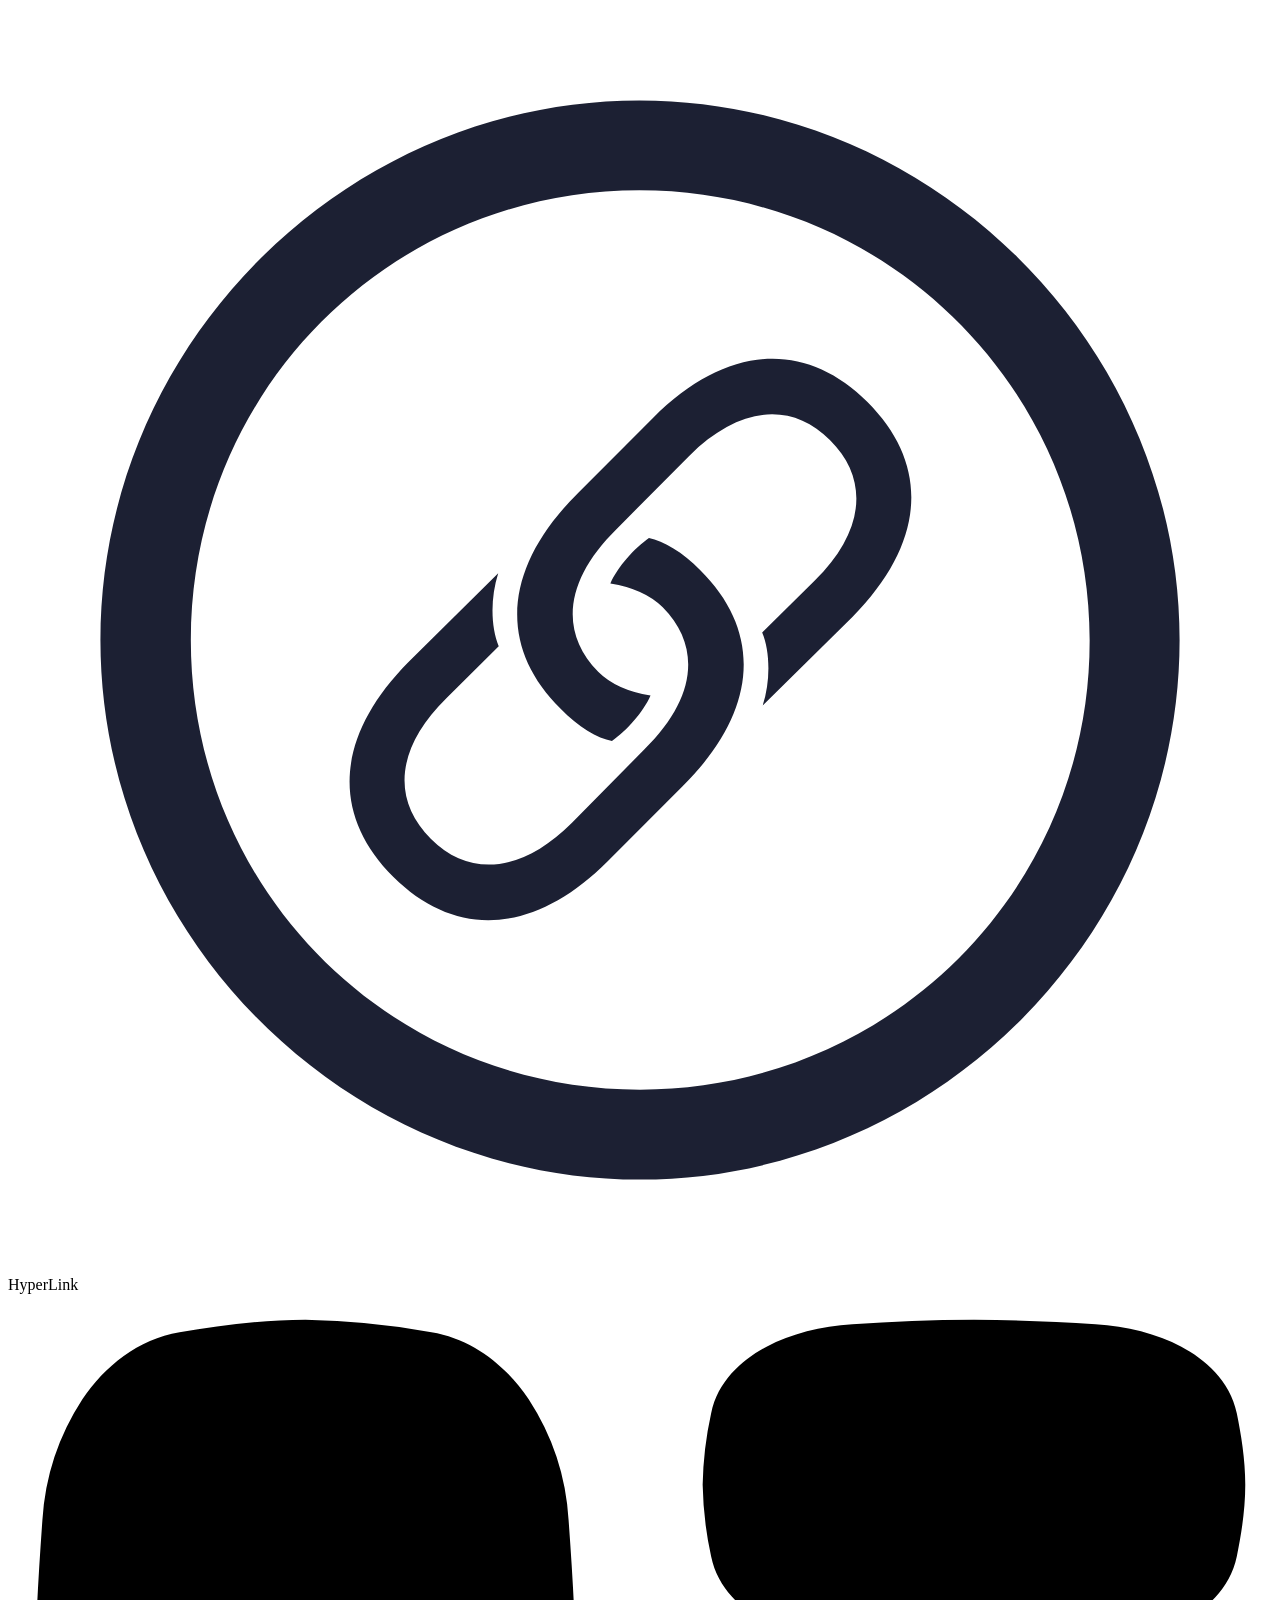
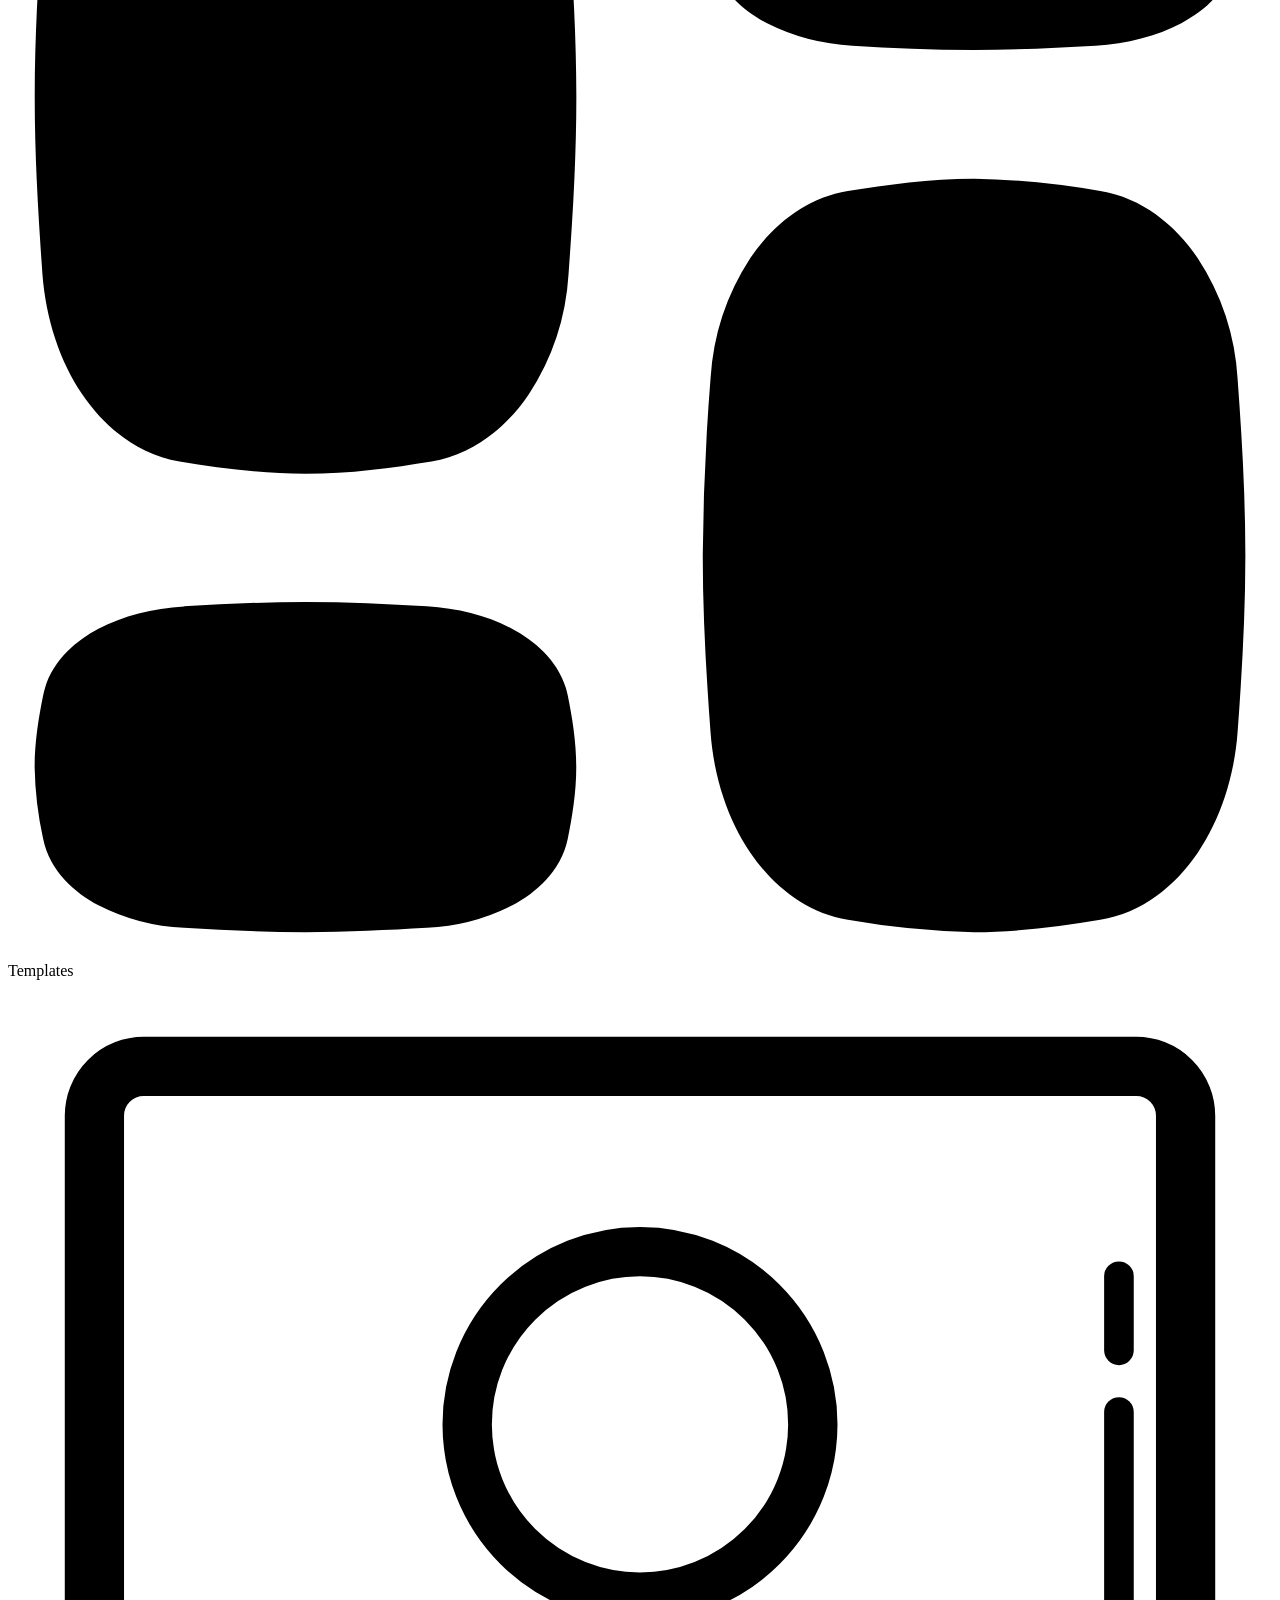
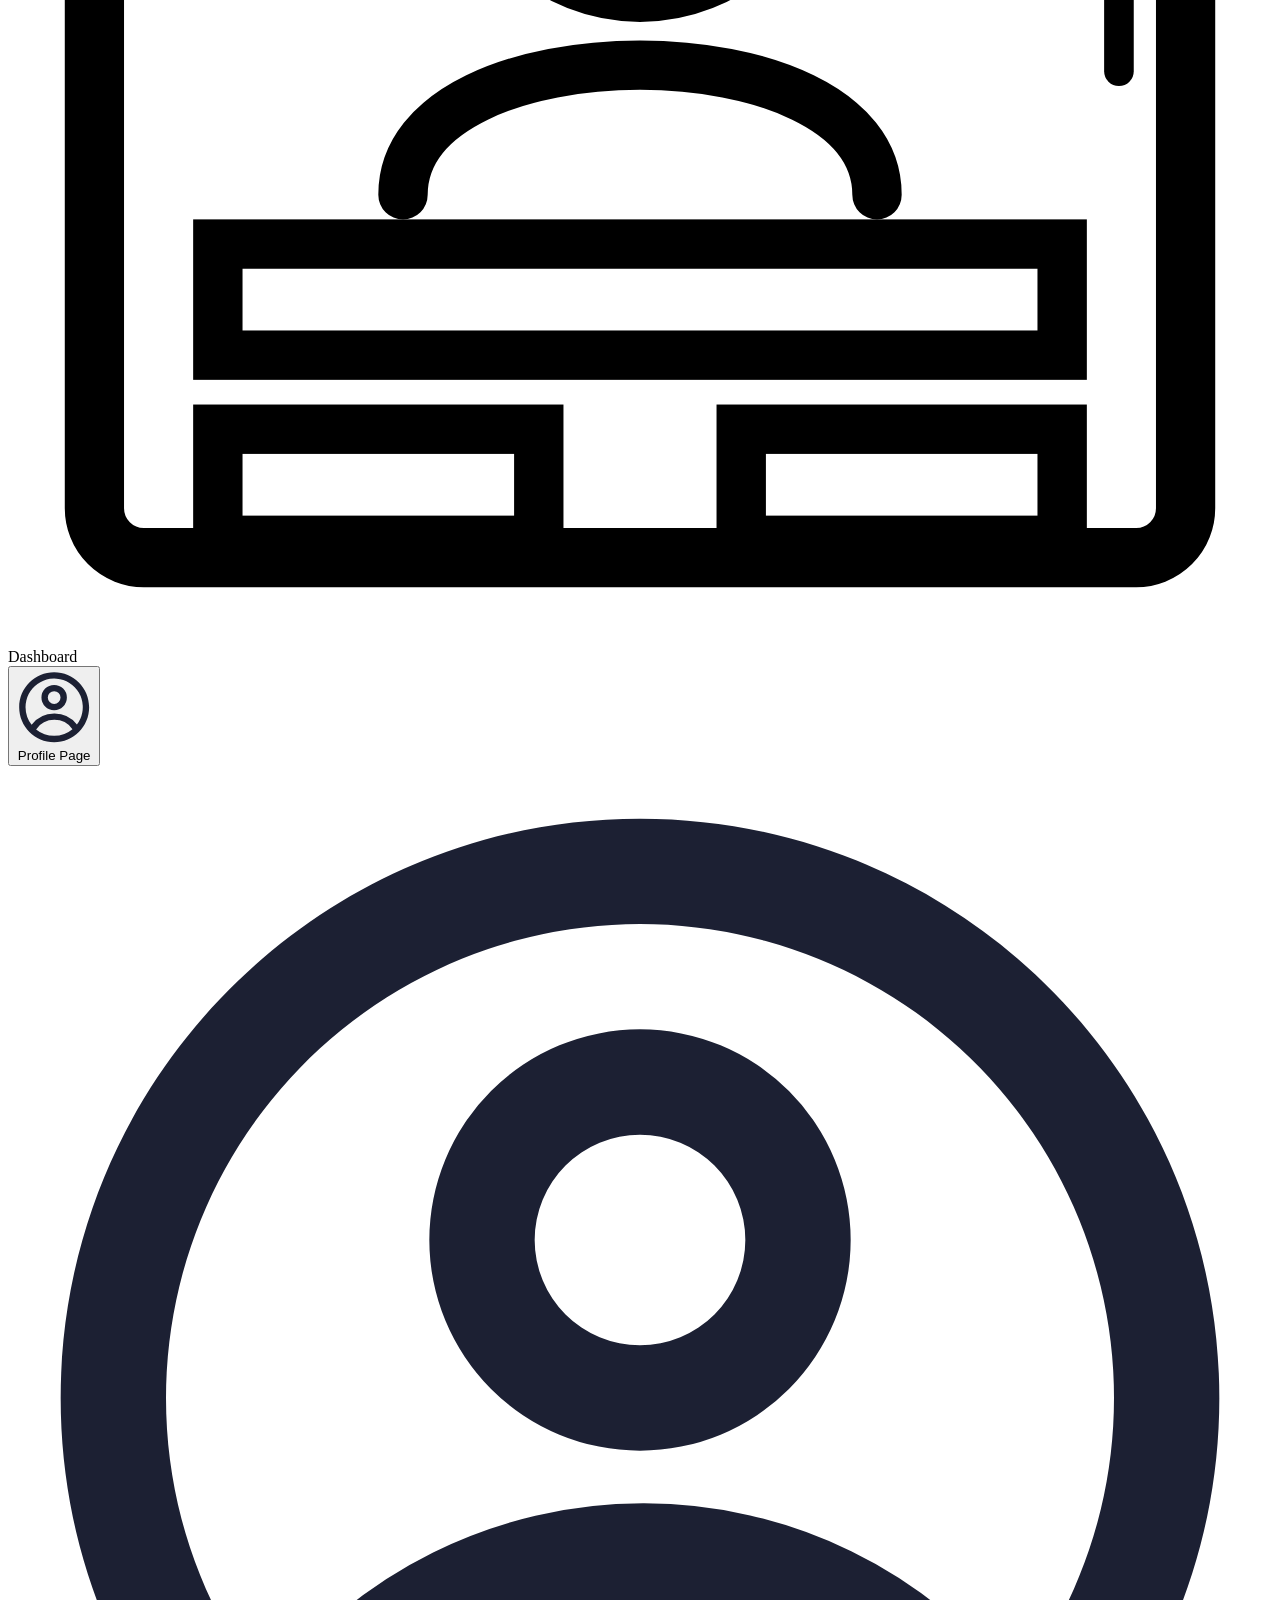
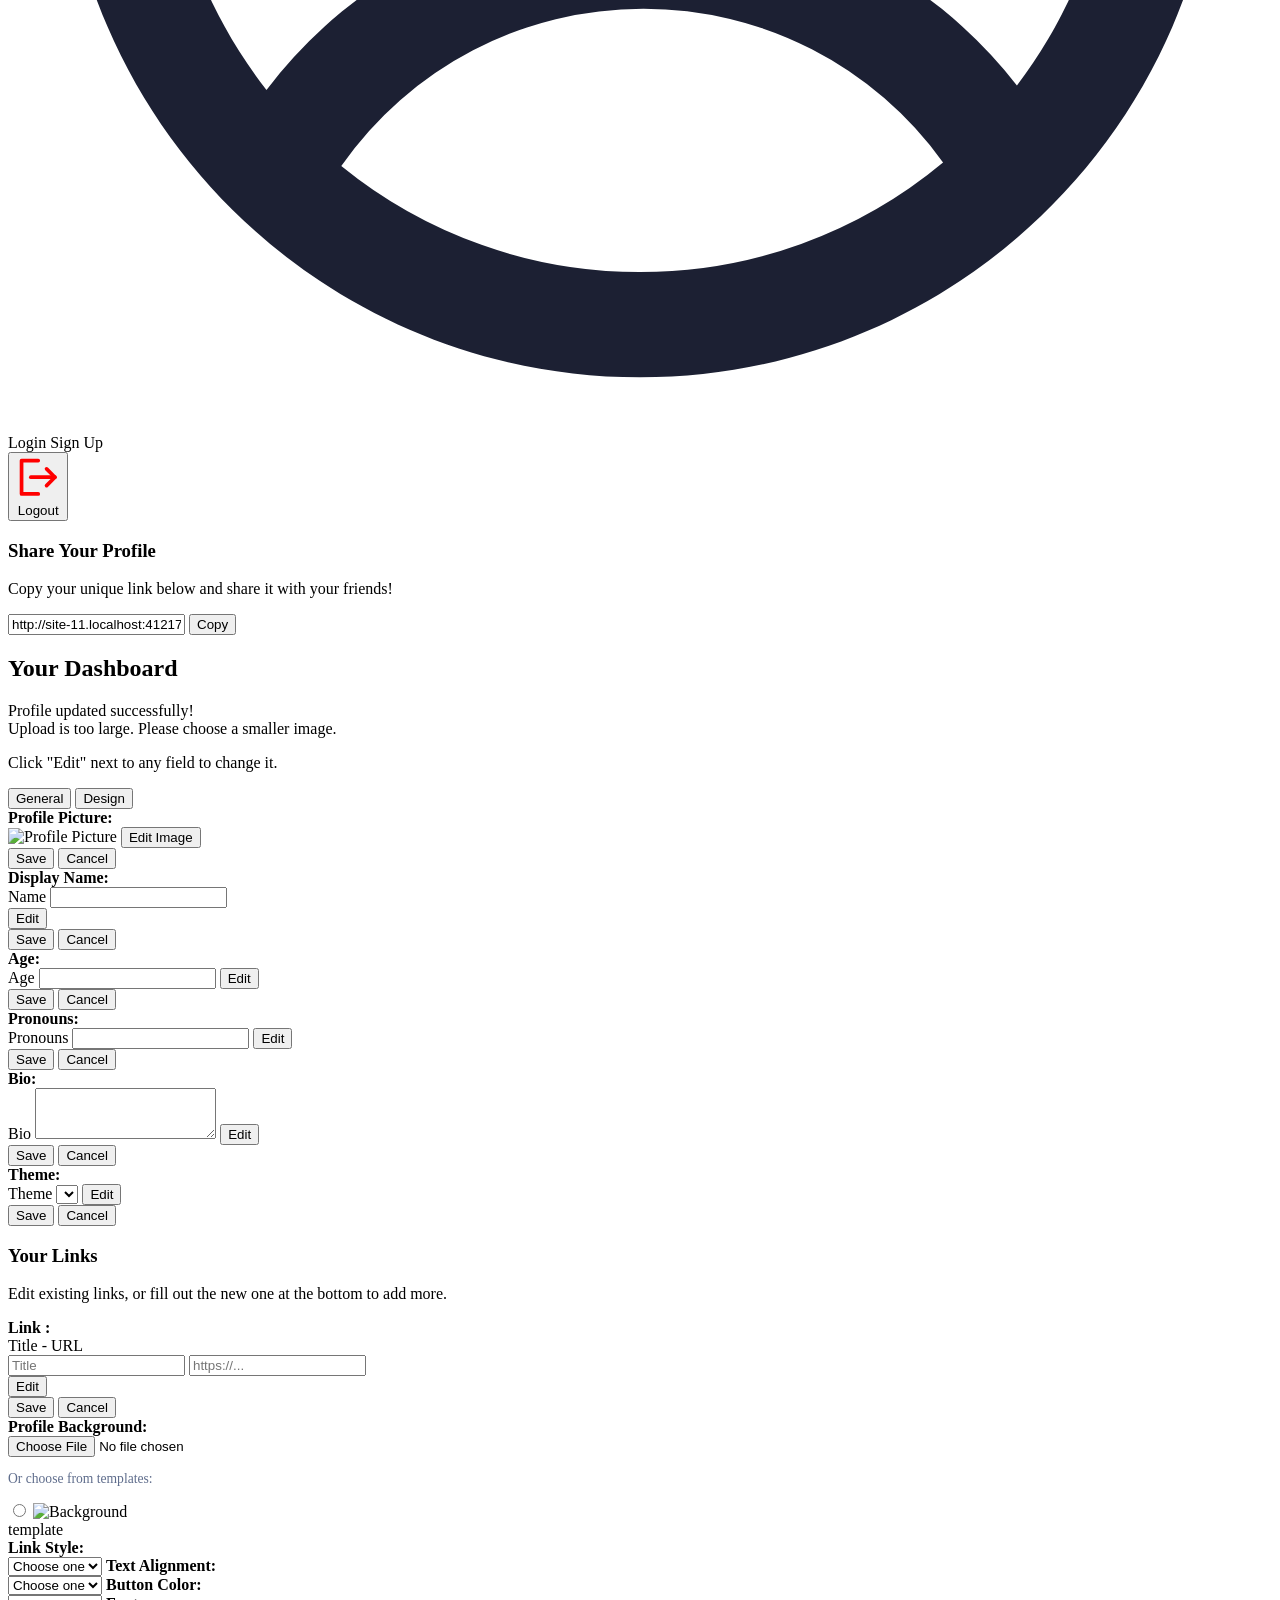
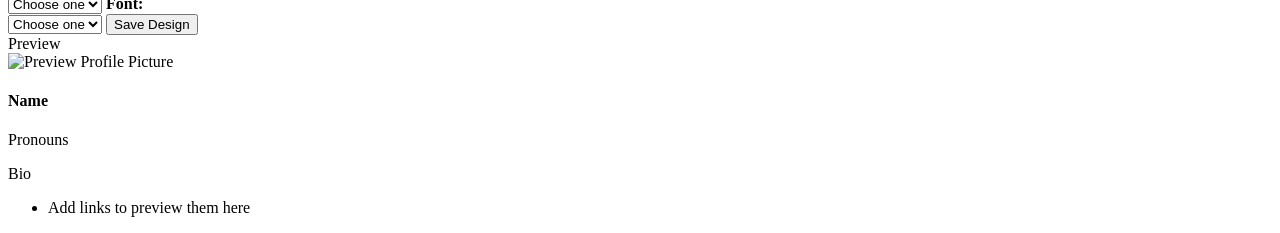
==== commit 9bb6440a: "Merge branch 'main' into nav" ====
--- a/src/main/resources/templates/dashboard.html
+++ b/src/main/resources/templates/dashboard.html
@@ -87,11 +87,14 @@
         <div class="edit-row">
             <strong>Profile Picture:</strong><br/>
             <img id="profile-pic-preview" th:src="${user.profilePicture}" alt="Profile Picture" class="small-preview-pic" />
-            <input type="file" id="profilePictureFile" name="profilePictureFile" accept="image/*" class="file-input" />
-            <p style="font-size: 0.85rem; color: #5f6d8c;">Or paste image URL:</p>
-            <input type="text" th:field="*{profilePicture}" id="profilePicture-input" class="hidden-input" placeholder="https://example.com/pic.jpg" />
-            <button type="button" id="profilePicture-edit-btn" class="action-btn" onclick="toggleEdit('profilePicture')">Edit URL</button>
-            <button type="submit" id="profilePicture-save-btn" class="action-btn save-btn">Save</button>
+            <input style="display: none" type="file" id="profilePictureFile" name="profilePictureFile" accept="image/*" class="file-input" />
+            <p style="font-size: 0.85rem; color: #5f6d8c; display: none" id="profilePicture-edit-p">Or paste image URL:</p>
+            <input style="display: none" type="text" th:field="*{profilePicture}" id="profilePicture-input" placeholder="https://example.com/pic.jpg" />
+            <button type="button" id="profilePicture-edit-btn" class="action-btn" onclick="toggleEdit('profilePicture')">Edit Image</button>
+            <div>
+                <button type="submit" id="profilePicture-save-btn" class="action-btn save-btn">Save</button>
+                <button type="button" id="profilePicture-cancel-btn" class="action-btn save-btn" onclick="cancelEdit('profilePicture')">Cancel</button>
+            </div>
         </div>
 
         <div class="edit-row">
@@ -101,7 +104,10 @@
             <div th:if="${#fields.hasErrors('name')}" th:errors="*{name}" class="field-error"></div>
 
             <button type="button" id="name-edit-btn" class="action-btn" onclick="toggleEdit('name')">Edit</button>
-            <button type="submit" id="name-save-btn" class="action-btn save-btn">Save</button>
+            <div>
+                <button type="submit" id="name-save-btn" class="action-btn save-btn">Save</button>
+                <button type="button" id="name-cancel-btn" class="action-btn save-btn" onclick="cancelEdit('name')">Cancel</button>
+            </div>
         </div>
 
         <div class="edit-row">
@@ -110,7 +116,10 @@
             <input type="text" th:field="*{age}" id="age-input" class="hidden-input" />
 
             <button type="button" id="age-edit-btn" class="action-btn" onclick="toggleEdit('age')">Edit</button>
-            <button type="submit" id="age-save-btn" class="action-btn save-btn">Save</button>
+            <div>
+                <button type="submit" id="age-save-btn" class="action-btn save-btn">Save</button>
+                <button type="button" id="age-cancel-btn" class="action-btn save-btn" onclick="cancelEdit('age')">Cancel</button>
+            </div>
         </div>
 
         <div class="edit-row">
@@ -119,7 +128,10 @@
             <input type="text" th:field="*{pronouns}" id="pronouns-input" class="hidden-input" />
 
             <button type="button" id="pronouns-edit-btn" class="action-btn" onclick="toggleEdit('pronouns')">Edit</button>
-            <button type="submit" id="pronouns-save-btn" class="action-btn save-btn">Save</button>
+            <div>
+                <button type="submit" id="pronouns-save-btn" class="action-btn save-btn">Save</button>
+                <button type="button" id="pronouns-cancel-btn" class="action-btn save-btn" onclick="cancelEdit('pronouns')">Cancel</button>
+            </div>
         </div>
 
         <div class="edit-row">
@@ -128,7 +140,10 @@
             <textarea th:field="*{bio}" id="bio-input" class="hidden-input bio-input" rows="3"></textarea>
 
             <button type="button" id="bio-edit-btn" class="action-btn" onclick="toggleEdit('bio')">Edit</button>
-            <button type="submit" id="bio-save-btn" class="action-btn save-btn">Save</button>
+            <div>
+                <button type="submit" id="bio-save-btn" class="action-btn save-btn">Save</button>
+                <button type="button" id="bio-cancel-btn" class="action-btn save-btn" onclick="cancelEdit('bio')">Cancel</button>
+            </div>
         </div>
 
         <div class="edit-row">
@@ -142,7 +157,10 @@
             </select>
 
             <button type="button" id="theme-edit-btn" class="action-btn" onclick="toggleEdit('theme')">Edit</button>
-            <button type="submit" id="theme-save-btn" class="action-btn save-btn">Save</button>
+            <div>
+                <button type="submit" id="theme-save-btn" class="action-btn save-btn">Save</button>
+                <button type="button" id="theme-cancel-btn" class="action-btn save-btn" onclick="cancelEdit('theme')">Cancel</button>
+            </div>
         </div>
 
         <h3>Your Links</h3>
@@ -164,7 +182,10 @@
             </div>
 
             <button type="button" th:id="'link' + ${stat.index} + '-edit-btn'" class="action-btn" th:onclick="'toggleEdit(\'link' + ${stat.index} + '\')'">Edit</button>
-            <button type="submit" th:id="'link' + ${stat.index} + '-save-btn'" class="action-btn save-btn">Save</button>
+            <div>
+                <button type="submit" th:id="'link' + ${stat.index} + '-save-btn'" class="action-btn save-btn">Save</button>
+                <button type="button" th:id="'link' + ${stat.index} + '-cancel-btn'" class="action-btn save-btn" th:onclick="'cancelEdit(\'link' + ${stat.index} + '\')'">Cancel</button>
+            </div>
         </div>
     </div>
 
@@ -258,16 +279,26 @@
     function toggleEdit(fieldId) {
         const displaySpan = document.getElementById(fieldId + '-display');
         const inputElement = document.getElementById(fieldId + '-input');
+        const fileUploadElement = document.getElementById(fieldId + 'File');
+        const pElement = document.getElementById(fieldId + '-edit-p');
         const editBtn = document.getElementById(fieldId + '-edit-btn');
         const saveBtn = document.getElementById(fieldId + '-save-btn');
+        const cancelBtn = document.getElementById(fieldId + '-cancel-btn');
 
         if (displaySpan) {
-            displaySpan.style.display = 'none';
+            displaySpan.style.display = 'inline-block';
         }
 
         if (inputElement) {
             inputElement.style.display = 'inline-block';
-            inputElement.focus();
+        }
+
+        if (fileUploadElement) {
+            fileUploadElement.style.display = 'inline-block';
+        }
+
+        if (pElement) {
+            pElement.style.display = 'inline-block';
         }
 
         if (editBtn) {
@@ -276,6 +307,45 @@
 
         if (saveBtn) {
             saveBtn.style.display = 'inline-block';
+        }
+
+        if (cancelBtn) {
+            cancelBtn.style.display = 'inline-block';
+        }
+    }
+    function cancelEdit(fieldId) {
+        const displaySpan = document.getElementById(fieldId + '-display');
+        const inputElement = document.getElementById(fieldId + '-input');
+        const fileUploadElement = document.getElementById(fieldId + 'File');
+        const pElement = document.getElementById(fieldId + '-edit-p');
+        const editBtn = document.getElementById(fieldId + '-edit-btn');
+        const saveBtn = document.getElementById(fieldId + '-save-btn');
+        const cancelBtn = document.getElementById(fieldId + '-cancel-btn');
+
+        if (displaySpan) {
+            displaySpan.style.display = 'inline-block';
+        }
+
+        if (inputElement) {
+            inputElement.style.display = 'none';
+        }
+
+        if (fileUploadElement) {
+            fileUploadElement.style.display = 'none';
+        }
+
+        if (pElement) {
+            pElement.style.display = 'none';
+        }
+
+        if (editBtn) {
+            editBtn.style.display = 'inline-block';
+        }
+        if (saveBtn) {
+            saveBtn.style.display = 'none';
+        }
+        if (cancelBtn) {
+            cancelBtn.style.display = 'none';
         }
     }
 
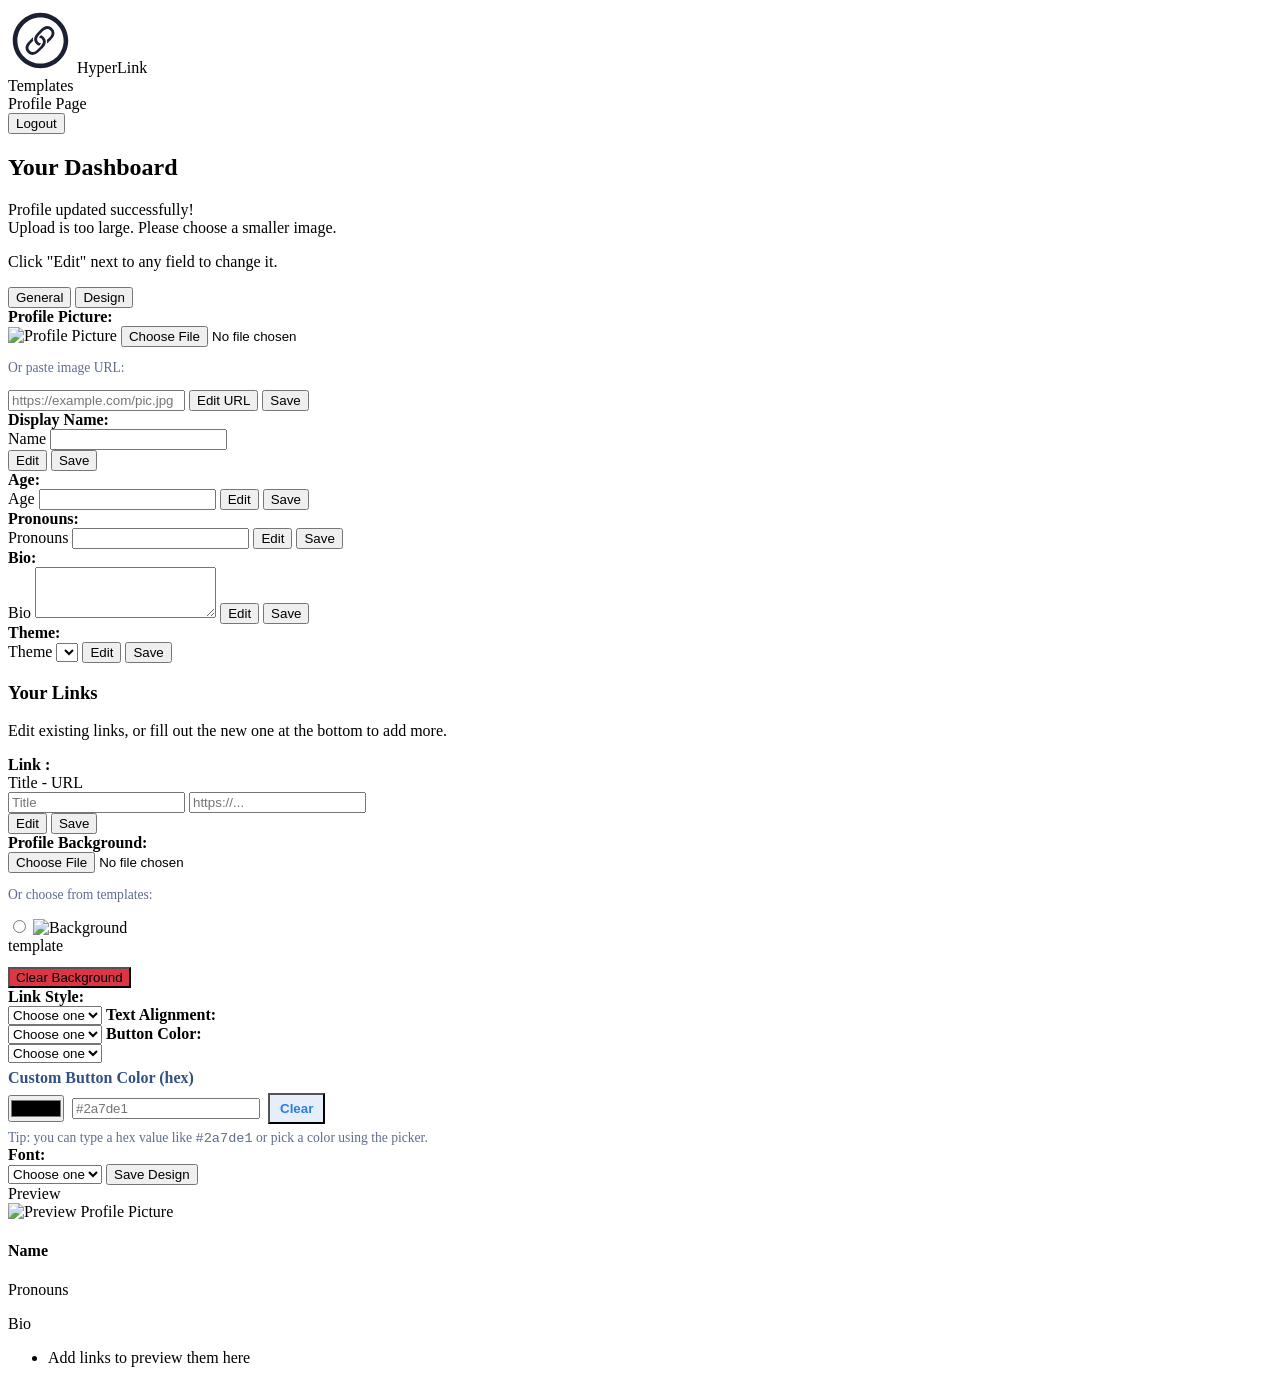
==== commit 1125f164: "Merge pull request #20 from jtutor26/backup-before-merge Backup before merge" ====
--- a/src/main/resources/templates/dashboard.html
+++ b/src/main/resources/templates/dashboard.html
@@ -2,69 +2,29 @@
 <html xmlns:th="http://www.thymeleaf.org" lang="en">
 <head>
     <meta charset="UTF-8">
-    <title>HyperLink | Dashboard</title>
+    <title>Dashboard | Link Garden</title>
     <link rel="stylesheet" th:href="@{/css/dashboard.css}">
 </head>
 <body>
-<div class="nav">
-
-    <!-- LOGO -->
-    <a th:href="@{/}" id="link-garden">
-        <svg xmlns="http://www.w3.org/2000/svg" xmlns:xlink="http://www.w3.org/1999/xlink" aria-hidden="true" role="img" viewBox="0 0 56 56" style="color: rgb(28, 32, 51);"><path fill="currentColor" d="M28 51.906c13.055 0 23.906-10.828 23.906-23.906c0-13.055-10.875-23.906-23.93-23.906C14.899 4.094 4.095 14.945 4.095 28c0 13.078 10.828 23.906 23.906 23.906m0-3.984C16.937 47.922 8.1 39.062 8.1 28c0-11.04 8.813-19.922 19.876-19.922c11.039 0 19.921 8.883 19.945 19.922c.023 11.063-8.883 19.922-19.922 19.922m10.078-30.469c-2.789-2.765-6.258-2.531-9.492.703l-3.328 3.328c-3.305 3.282-3.586 6.774-.774 9.563c.774.797 1.64 1.312 2.274 1.43c.633-.446 1.383-1.266 1.71-2.016q-1.51-.246-2.32-1.055c-1.734-1.758-1.476-4.078.82-6.328l3.212-3.234c2.18-2.18 4.5-2.438 6.234-.703c1.758 1.734 1.547 4.054-.68 6.234l-2.32 2.297c.352.844.375 2.133.023 3.234l3.985-3.937c3.21-3.258 3.469-6.703.656-9.516m-21 21.047c2.79 2.766 6.258 2.531 9.492-.703l3.328-3.328c3.305-3.282 3.586-6.774.774-9.563c-.774-.797-1.64-1.312-2.274-1.43c-.633.446-1.383 1.266-1.71 2.016q1.51.246 2.32 1.055c1.734 1.758 1.476 4.055-.82 6.305l-3.211 3.257c-2.18 2.18-4.5 2.438-6.235.703c-1.758-1.734-1.547-4.054.68-6.234l2.32-2.297c-.352-.867-.375-2.133-.023-3.234l-3.985 3.937c-3.21 3.258-3.469 6.703-.656 9.516"></path></svg>
-        <span>HyperLink</span>
-    </a>
-
-    <!-- TEMPLATES -->
-    <a th:href="@{/templates}">
-        <svg xmlns="http://www.w3.org/2000/svg" xmlns:xlink="http://www.w3.org/1999/xlink" aria-hidden="true" role="img" viewBox="0 0 14 14" style="color: rgb(28, 32, 51);"><g fill="none" fill-rule="evenodd" clip-rule="evenodd"><path fill="#000" d="M3.295.286c-.49 0-.961.066-1.395.137C1.44.5 1.072.8.824 1.165a2.76 2.76 0 0 0-.443 1.338C.336 3.132.296 3.788.296 4.462s.04 1.33.085 1.958c.037.5.193.97.443 1.338c.248.366.615.666 1.076.742c.434.071.906.137 1.395.137c.49 0 .962-.066 1.396-.137c.46-.076.828-.376 1.076-.742a2.75 2.75 0 0 0 .442-1.338c.046-.629.086-1.285.086-1.958s-.04-1.33-.086-1.959a2.75 2.75 0 0 0-.442-1.338C5.519.799 5.152.499 4.69.423A8.6 8.6 0 0 0 3.295.286M10.7 13.714c.49 0 .964-.066 1.398-.137c.461-.075.829-.375 1.078-.74c.25-.37.407-.838.443-1.339c.046-.628.086-1.284.086-1.957s-.04-1.329-.086-1.957a2.74 2.74 0 0 0-.443-1.338c-.25-.366-.617-.666-1.078-.741a9 9 0 0 0-1.398-.137c-.49 0-.964.066-1.398.137c-.461.075-.829.375-1.078.74a2.75 2.75 0 0 0-.443 1.339a27 27 0 0 0-.086 1.957c0 .673.04 1.329.086 1.957c.036.5.192.97.443 1.338c.25.366.617.666 1.078.741a9 9 0 0 0 1.398.137"></path><path fill="#000" d="M12.046 3.895c-.431.025-.883.048-1.347.048s-.916-.023-1.347-.048a2.35 2.35 0 0 1-.95-.25c-.254-.134-.54-.372-.614-.737a4 4 0 0 1-.094-.794a4 4 0 0 1 .094-.793c.074-.366.36-.603.614-.738c.27-.144.603-.228.95-.249c.431-.025.883-.048 1.347-.048s.916.023 1.347.048c.346.02.68.105.95.249c.254.135.54.372.614.738c.047.234.094.506.094.793s-.047.56-.094.794c-.074.365-.36.603-.614.738c-.27.143-.604.228-.95.249M1.95 10.105c.43-.025.881-.048 1.344-.048s.914.023 1.345.048c.346.021.678.106.948.25c.254.135.54.372.613.737c.047.234.094.506.094.794c0 .287-.047.559-.094.793c-.074.365-.359.602-.613.738a2.3 2.3 0 0 1-.948.249c-.43.025-.882.048-1.345.048s-.914-.023-1.344-.048a2.3 2.3 0 0 1-.948-.25c-.255-.135-.54-.372-.613-.737a4 4 0 0 1-.094-.793c0-.288.047-.56.094-.794c.073-.365.358-.602.613-.738c.27-.143.602-.228.948-.248"></path></g></svg>
-        <span>Templates</span>
-    </a>
-
-    <!-- DASHBOARD -->
-    <a th:if="${user != null}" th:href="@{/dashboard}" class="active">
-        <svg viewBox="0 0 512 512" fill="none" xmlns="http://www.w3.org/2000/svg"><rect x="35" y="35" width="442" height="442" rx="20" stroke="black" stroke-width="24"/><circle cx="256" cy="180" r="70" stroke="black" stroke-width="20"/><path d="M160 330 C 160 260, 352 260, 352 330" stroke="black" stroke-width="20" stroke-linecap="round"/><rect x="85" y="350" width="342" height="45" stroke="black" stroke-width="20"/><rect x="85" y="425" width="130" height="45" stroke="black" stroke-width="20"/><rect x="297" y="425" width="130" height="45" stroke="black" stroke-width="20"/><line x1="450" y1="120" x2="450" y2="150" stroke="black" stroke-width="12" stroke-linecap="round"/><line x1="450" y1="175" x2="450" y2="280" stroke="black" stroke-width="12" stroke-linecap="round"/></svg>
-        <span>Dashboard</span>
-    </a>
-
-    <!-- PROFILE -->
-    <form th:if="${user != null}" th:action="@{/profile}" method="get">
-        <input type="hidden" name="userName" th:value="${user.username}">
-        <button type="submit">
-            <svg xmlns="http://www.w3.org/2000/svg" xmlns:xlink="http://www.w3.org/1999/xlink" aria-hidden="true" role="img" viewBox="0 0 24 24" style="color: rgb(28, 32, 51);"><g fill="currentColor" fill-rule="evenodd" clip-rule="evenodd"><path d="M16 9a4 4 0 1 1-8 0a4 4 0 0 1 8 0m-2 0a2 2 0 1 1-4 0a2 2 0 0 1 4 0"></path><path d="M12 1C5.925 1 1 5.925 1 12s4.925 11 11 11s11-4.925 11-11S18.075 1 12 1M3 12c0 2.09.713 4.014 1.908 5.542A8.99 8.99 0 0 1 12.065 14a8.98 8.98 0 0 1 7.092 3.458A9 9 0 1 0 3 12m9 9a8.96 8.96 0 0 1-5.672-2.012A6.99 6.99 0 0 1 12.065 16a6.99 6.99 0 0 1 5.689 2.92A8.96 8.96 0 0 1 12 21"></path></g></svg>
-            <span>Profile Page</span>
-        </button>
-    </form>
-
-    <!-- LOGIN -->
-    <a th:if="${user == null}" th:href="@{/login}">
-        <svg xmlns="http://www.w3.org/2000/svg" xmlns:xlink="http://www.w3.org/1999/xlink" aria-hidden="true" role="img" viewBox="0 0 24 24" style="color: rgb(28, 32, 51);"><g fill="currentColor" fill-rule="evenodd" clip-rule="evenodd"><path d="M16 9a4 4 0 1 1-8 0a4 4 0 0 1 8 0m-2 0a2 2 0 1 1-4 0a2 2 0 0 1 4 0"></path><path d="M12 1C5.925 1 1 5.925 1 12s4.925 11 11 11s11-4.925 11-11S18.075 1 12 1M3 12c0 2.09.713 4.014 1.908 5.542A8.99 8.99 0 0 1 12.065 14a8.98 8.98 0 0 1 7.092 3.458A9 9 0 1 0 3 12m9 9a8.96 8.96 0 0 1-5.672-2.012A6.99 6.99 0 0 1 12.065 16a6.99 6.99 0 0 1 5.689 2.92A8.96 8.96 0 0 1 12 21"></path></g></svg>
-        <span>Login</span>
-    </a>
-
-    <!-- REGISTER -->
-    <a th:if="${user == null}" th:href="@{/register}" id="sign-up-btn">
-        <span>Sign Up</span>
-    </a>
-
-    <!-- LOGOUT -->
-    <form th:if="${user != null}" th:action="@{/logout}" method="post">
-        <button type="submit" id="logout">
-            <svg xmlns="http://www.w3.org/2000/svg" xmlns:xlink="http://www.w3.org/1999/xlink" aria-hidden="true" role="img" viewBox="0 0 48 48" style="color: red;"><g fill="none" stroke="red" stroke-linecap="round" stroke-linejoin="round" stroke-width="4"><path d="M23.9917 6H6V42H24"></path><path d="M33 33L42 24L33 15"></path><path d="M16 23.9917H42"></path></g></svg>
-            <span>Logout</span>
-        </button>
-    </form>
-</div>
-
-
-<div class="share-box-container">
-    <h3>Share Your Profile</h3>
-    <p>Copy your unique link below and share it with your friends!</p>
-
-    <div class="share-input-group">
-        <input type="text" id="profile-link-input" readonly th:data-path="'/profile/id/' + ${user.id}">
-        <button type="button" id="copy-link-btn" onclick="copyProfileLink()">Copy</button>
-    </div>
-</div>
+<nav class="nav">
+    <div class="nav-left">
+        <a th:href="@{/}" id="link-garden">
+            <svg xmlns="http://www.w3.org/2000/svg" xmlns:xlink="http://www.w3.org/1999/xlink" aria-hidden="true" role="img" width="65" height="65" viewBox="0 0 56 56" style="color: rgb(28, 32, 51);"><path fill="currentColor" d="M28 51.906c13.055 0 23.906-10.828 23.906-23.906c0-13.055-10.875-23.906-23.93-23.906C14.899 4.094 4.095 14.945 4.095 28c0 13.078 10.828 23.906 23.906 23.906m0-3.984C16.937 47.922 8.1 39.062 8.1 28c0-11.04 8.813-19.922 19.876-19.922c11.039 0 19.921 8.883 19.945 19.922c.023 11.063-8.883 19.922-19.922 19.922m10.078-30.469c-2.789-2.765-6.258-2.531-9.492.703l-3.328 3.328c-3.305 3.282-3.586 6.774-.774 9.563c.774.797 1.64 1.312 2.274 1.43c.633-.446 1.383-1.266 1.71-2.016q-1.51-.246-2.32-1.055c-1.734-1.758-1.476-4.078.82-6.328l3.212-3.234c2.18-2.18 4.5-2.438 6.234-.703c1.758 1.734 1.547 4.054-.68 6.234l-2.32 2.297c.352.844.375 2.133.023 3.234l3.985-3.937c3.21-3.258 3.469-6.703.656-9.516m-21 21.047c2.79 2.766 6.258 2.531 9.492-.703l3.328-3.328c3.305-3.282 3.586-6.774.774-9.563c-.774-.797-1.64-1.312-2.274-1.43c-.633.446-1.383 1.266-1.71 2.016q1.51.246 2.32 1.055c1.734 1.758 1.476 4.055-.82 6.305l-3.211 3.257c-2.18 2.18-4.5 2.438-6.235.703c-1.758-1.734-1.547-4.054.68-6.234l2.32-2.297c-.352-.867-.375-2.133-.023-3.234l-3.985 3.937c-3.21 3.258-3.469 6.703-.656 9.516"></path></svg>
+            HyperLink
+        </a>
+    </div>
+
+    <div class="nav-center">
+        <a th:href="@{/}">Templates</a>
+    </div>
+
+    <div class="nav-right">
+        <a th:if="${user != null}" th:href="@{/profile/me}">Profile Page</a>
+        <form th:action="@{/logout}" method="post">
+            <button type="submit" id="sign-up-btn">Logout</button>
+        </form>
+    </div>
+</nav>
 <h2>Your Dashboard</h2>
 <div th:if="${param.success}" class="success-message">
     Profile updated successfully!
@@ -87,14 +47,11 @@
         <div class="edit-row">
             <strong>Profile Picture:</strong><br/>
             <img id="profile-pic-preview" th:src="${user.profilePicture}" alt="Profile Picture" class="small-preview-pic" />
-            <input style="display: none" type="file" id="profilePictureFile" name="profilePictureFile" accept="image/*" class="file-input" />
-            <p style="font-size: 0.85rem; color: #5f6d8c; display: none" id="profilePicture-edit-p">Or paste image URL:</p>
-            <input style="display: none" type="text" th:field="*{profilePicture}" id="profilePicture-input" placeholder="https://example.com/pic.jpg" />
-            <button type="button" id="profilePicture-edit-btn" class="action-btn" onclick="toggleEdit('profilePicture')">Edit Image</button>
-            <div>
-                <button type="submit" id="profilePicture-save-btn" class="action-btn save-btn">Save</button>
-                <button type="button" id="profilePicture-cancel-btn" class="action-btn save-btn" onclick="cancelEdit('profilePicture')">Cancel</button>
-            </div>
+            <input type="file" id="profilePictureFile" name="profilePictureFile" accept="image/*" class="file-input" />
+            <p style="font-size: 0.85rem; color: #5f6d8c;">Or paste image URL:</p>
+            <input type="text" th:field="*{profilePicture}" id="profilePicture-input" class="hidden-input" placeholder="https://example.com/pic.jpg" />
+            <button type="button" id="profilePicture-edit-btn" class="action-btn" onclick="toggleEdit('profilePicture')">Edit URL</button>
+            <button type="submit" id="profilePicture-save-btn" class="action-btn save-btn">Save</button>
         </div>
 
         <div class="edit-row">
@@ -104,10 +61,7 @@
             <div th:if="${#fields.hasErrors('name')}" th:errors="*{name}" class="field-error"></div>
 
             <button type="button" id="name-edit-btn" class="action-btn" onclick="toggleEdit('name')">Edit</button>
-            <div>
-                <button type="submit" id="name-save-btn" class="action-btn save-btn">Save</button>
-                <button type="button" id="name-cancel-btn" class="action-btn save-btn" onclick="cancelEdit('name')">Cancel</button>
-            </div>
+            <button type="submit" id="name-save-btn" class="action-btn save-btn" th:formaction="@{/dashboard/save}" formmethod="post" formenctype="application/x-www-form-urlencoded">Save</button>
         </div>
 
         <div class="edit-row">
@@ -116,10 +70,7 @@
             <input type="text" th:field="*{age}" id="age-input" class="hidden-input" />
 
             <button type="button" id="age-edit-btn" class="action-btn" onclick="toggleEdit('age')">Edit</button>
-            <div>
-                <button type="submit" id="age-save-btn" class="action-btn save-btn">Save</button>
-                <button type="button" id="age-cancel-btn" class="action-btn save-btn" onclick="cancelEdit('age')">Cancel</button>
-            </div>
+            <button type="submit" id="age-save-btn" class="action-btn save-btn" th:formaction="@{/dashboard/save}" formmethod="post" formenctype="application/x-www-form-urlencoded">Save</button>
         </div>
 
         <div class="edit-row">
@@ -128,10 +79,7 @@
             <input type="text" th:field="*{pronouns}" id="pronouns-input" class="hidden-input" />
 
             <button type="button" id="pronouns-edit-btn" class="action-btn" onclick="toggleEdit('pronouns')">Edit</button>
-            <div>
-                <button type="submit" id="pronouns-save-btn" class="action-btn save-btn">Save</button>
-                <button type="button" id="pronouns-cancel-btn" class="action-btn save-btn" onclick="cancelEdit('pronouns')">Cancel</button>
-            </div>
+            <button type="submit" id="pronouns-save-btn" class="action-btn save-btn" th:formaction="@{/dashboard/save}" formmethod="post" formenctype="application/x-www-form-urlencoded">Save</button>
         </div>
 
         <div class="edit-row">
@@ -140,10 +88,7 @@
             <textarea th:field="*{bio}" id="bio-input" class="hidden-input bio-input" rows="3"></textarea>
 
             <button type="button" id="bio-edit-btn" class="action-btn" onclick="toggleEdit('bio')">Edit</button>
-            <div>
-                <button type="submit" id="bio-save-btn" class="action-btn save-btn">Save</button>
-                <button type="button" id="bio-cancel-btn" class="action-btn save-btn" onclick="cancelEdit('bio')">Cancel</button>
-            </div>
+            <button type="submit" id="bio-save-btn" class="action-btn save-btn" th:formaction="@{/dashboard/save}" formmethod="post" formenctype="application/x-www-form-urlencoded">Save</button>
         </div>
 
         <div class="edit-row">
@@ -157,10 +102,7 @@
             </select>
 
             <button type="button" id="theme-edit-btn" class="action-btn" onclick="toggleEdit('theme')">Edit</button>
-            <div>
-                <button type="submit" id="theme-save-btn" class="action-btn save-btn">Save</button>
-                <button type="button" id="theme-cancel-btn" class="action-btn save-btn" onclick="cancelEdit('theme')">Cancel</button>
-            </div>
+            <button type="submit" id="theme-save-btn" class="action-btn save-btn" th:formaction="@{/dashboard/save}" formmethod="post" formenctype="application/x-www-form-urlencoded">Save</button>
         </div>
 
         <h3>Your Links</h3>
@@ -182,10 +124,7 @@
             </div>
 
             <button type="button" th:id="'link' + ${stat.index} + '-edit-btn'" class="action-btn" th:onclick="'toggleEdit(\'link' + ${stat.index} + '\')'">Edit</button>
-            <div>
-                <button type="submit" th:id="'link' + ${stat.index} + '-save-btn'" class="action-btn save-btn">Save</button>
-                <button type="button" th:id="'link' + ${stat.index} + '-cancel-btn'" class="action-btn save-btn" th:onclick="'cancelEdit(\'link' + ${stat.index} + '\')'">Cancel</button>
-            </div>
+            <button type="submit" th:id="'link' + ${stat.index} + '-save-btn'" class="action-btn save-btn" th:formaction="@{/dashboard/save}" formmethod="post" formenctype="application/x-www-form-urlencoded">Save</button>
         </div>
     </div>
 
@@ -204,6 +143,9 @@
                 </div>
             </div>
             <div th:if="${#fields.hasErrors('backgroundImage')}" th:errors="*{backgroundImage}" class="field-error"></div>
+
+            <!-- Clear Background Button -->
+            <button type="submit" th:formaction="@{/dashboard/clear-background}" formmethod="post" formenctype="application/x-www-form-urlencoded" class="action-btn clear-btn" style="margin-top: 12px; background-color: #dc3545;">Clear Background</button>
         </div>
 
         <div class="edit-row">
@@ -231,6 +173,19 @@
                         th:text="${buttonColorOption}"></option>
             </select>
 
+            <!-- Custom Hex Color Input -->
+            <div style="margin-top:6px;">
+                <label for="customButtonColor" style="display:block; font-weight:600; margin-bottom:6px; color:#335084;">Custom Button Color (hex)</label>
+                <div style="display:flex; gap:8px; align-items:center;">
+                    <!-- color picker for convenience; not bound to server, purely client-side -->
+                            <input type="color" id="customButtonColorPicker" th:value="${user.customButtonColor != null ? user.customButtonColor : '#2a7de1'}" class="design-input" style="width:56px; padding:0;" />
+                            <!-- plain text hex input so beginners can type e.g. #ff8800 or ff8800 -->
+                            <input type="text" th:field="*{customButtonColor}" id="customButtonColor" placeholder="#2a7de1" class="design-input" style="width:180px;" />
+                    <button type="button" id="clearCustomColor" class="action-btn" style="background:#e6eefc; color:#2a7de1; padding:6px 10px; font-weight:700;">Clear</button>
+                </div>
+                <div style="font-size:0.85rem; color:#5f6d8c; margin-top:6px;">Tip: you can type a hex value like <code>#2a7de1</code> or pick a color using the picker.</div>
+            </div>
+
             <strong>Font:</strong><br/>
             <select th:field="*{fontFamily}" id="fontFamily" class="design-input">
                 <option value="">Choose one</option>
@@ -239,7 +194,7 @@
                         th:text="${fontOption}"></option>
             </select>
 
-            <button type="submit" class="action-btn">Save Design</button>
+            <button type="submit" class="action-btn" th:formaction="@{/dashboard/save}" formmethod="post" formenctype="application/x-www-form-urlencoded">Save Design</button>
         </div>
     </div>
 </form>
@@ -279,26 +234,16 @@
     function toggleEdit(fieldId) {
         const displaySpan = document.getElementById(fieldId + '-display');
         const inputElement = document.getElementById(fieldId + '-input');
-        const fileUploadElement = document.getElementById(fieldId + 'File');
-        const pElement = document.getElementById(fieldId + '-edit-p');
         const editBtn = document.getElementById(fieldId + '-edit-btn');
         const saveBtn = document.getElementById(fieldId + '-save-btn');
-        const cancelBtn = document.getElementById(fieldId + '-cancel-btn');
 
         if (displaySpan) {
-            displaySpan.style.display = 'inline-block';
+            displaySpan.style.display = 'none';
         }
 
         if (inputElement) {
             inputElement.style.display = 'inline-block';
-        }
-
-        if (fileUploadElement) {
-            fileUploadElement.style.display = 'inline-block';
-        }
-
-        if (pElement) {
-            pElement.style.display = 'inline-block';
+            inputElement.focus();
         }
 
         if (editBtn) {
@@ -307,45 +252,6 @@
 
         if (saveBtn) {
             saveBtn.style.display = 'inline-block';
-        }
-
-        if (cancelBtn) {
-            cancelBtn.style.display = 'inline-block';
-        }
-    }
-    function cancelEdit(fieldId) {
-        const displaySpan = document.getElementById(fieldId + '-display');
-        const inputElement = document.getElementById(fieldId + '-input');
-        const fileUploadElement = document.getElementById(fieldId + 'File');
-        const pElement = document.getElementById(fieldId + '-edit-p');
-        const editBtn = document.getElementById(fieldId + '-edit-btn');
-        const saveBtn = document.getElementById(fieldId + '-save-btn');
-        const cancelBtn = document.getElementById(fieldId + '-cancel-btn');
-
-        if (displaySpan) {
-            displaySpan.style.display = 'inline-block';
-        }
-
-        if (inputElement) {
-            inputElement.style.display = 'none';
-        }
-
-        if (fileUploadElement) {
-            fileUploadElement.style.display = 'none';
-        }
-
-        if (pElement) {
-            pElement.style.display = 'none';
-        }
-
-        if (editBtn) {
-            editBtn.style.display = 'inline-block';
-        }
-        if (saveBtn) {
-            saveBtn.style.display = 'none';
-        }
-        if (cancelBtn) {
-            cancelBtn.style.display = 'none';
         }
     }
 
@@ -417,7 +323,20 @@
 
     function updatePreviewBackground() {
         const previewCard = document.getElementById('preview-card');
+        const backgroundFileInput = document.getElementById('backgroundFile');
         const selectedBackground = document.querySelector('input[name="backgroundImage"]:checked');
+
+        if (backgroundFileInput && backgroundFileInput.files && backgroundFileInput.files[0]) {
+            const reader = new FileReader();
+            reader.onload = function(e) {
+                previewCard.style.backgroundImage = "url('" + e.target.result + "')";
+                previewCard.style.backgroundSize = 'cover';
+                previewCard.style.backgroundPosition = 'center';
+                previewCard.style.backgroundRepeat = 'no-repeat';
+            };
+            reader.readAsDataURL(backgroundFileInput.files[0]);
+            return;
+        }
 
         if (selectedBackground && selectedBackground.value.trim() !== '') {
             previewCard.style.backgroundImage = "url('/images/background-templates/" + selectedBackground.value + "')";
@@ -450,6 +369,10 @@
         previewCard.classList.add('text-align-' + selectedTextAlign);
         previewCard.classList.add('button-color-' + selectedButtonColor);
         previewCard.classList.add('font-family-' + selectedFontFamily.toLowerCase());
+        // After applying class-based styles, ensure any custom hex color (if present) is applied
+        if (typeof applyCustomButtonColorToPreview === 'function') {
+            applyCustomButtonColorToPreview();
+        }
     }
 
     function bindPreviewEvents() {
@@ -471,51 +394,107 @@
         });
     }
 
+    // --- Custom Button Color Logic ---
+    function normalizeHex(input) {
+        if (!input) return null;
+        let v = input.trim();
+        if (v === '') return null;
+        if (v[0] !== '#') v = '#' + v;
+        // accept 3 or 6 hex digits
+        if (/^#[0-9A-Fa-f]{3}$/.test(v)) {
+            // expand shorthand #abc -> #aabbcc
+            return '#' + v[1] + v[1] + v[2] + v[2] + v[3] + v[3];
+        }
+        if (/^#[0-9A-Fa-f]{6}$/.test(v)) return v;
+        return null;
+    }
+
+    function contrastColor(hex) {
+        // compute contrast: return black or white depending on luminance
+        if (!hex) return '#000';
+        // strip #
+        const h = hex.replace('#','');
+        const r = parseInt(h.substring(0,2),16)/255;
+        const g = parseInt(h.substring(2,4),16)/255;
+        const b = parseInt(h.substring(4,6),16)/255;
+        const lum = 0.2126 * r + 0.7152 * g + 0.0722 * b;
+        return lum > 0.55 ? '#000000' : '#ffffff';
+    }
+
+    function applyCustomButtonColorToPreview() {
+        const previewCard = document.getElementById('preview-card');
+        const buttonColorSelect = document.getElementById('buttonColor');
+        const customInput = document.getElementById('customButtonColor');
+        const customPicker = document.getElementById('customButtonColorPicker');
+
+        // determine source: custom input has priority if valid
+        let customHex = normalizeHex(customInput && customInput.value ? customInput.value : '');
+        if (!customHex && customPicker && customPicker.value) {
+            customHex = normalizeHex(customPicker.value);
+        }
+
+        // if custom hex valid, apply inline styles and add helper class
+        if (customHex) {
+            previewCard.classList.remove('button-color-blue','button-color-green','button-color-red','button-color-purple','button-color-orange');
+            previewCard.classList.add('button-color-custom');
+            const links = previewCard.querySelectorAll('.preview-links a');
+            const textColor = contrastColor(customHex);
+            links.forEach(function(a) {
+                a.style.background = customHex;
+                a.style.color = textColor;
+                a.style.borderColor = customHex;
+            });
+        } else {
+            // remove custom styling, let class-based styles take over
+            previewCard.classList.remove('button-color-custom');
+            const links = previewCard.querySelectorAll('.preview-links a');
+            links.forEach(function(a) {
+                a.style.background = '';
+                a.style.color = '';
+                a.style.borderColor = '';
+            });
+        }
+    }
+
+    function bindCustomColorEvents() {
+        const customInput = document.getElementById('customButtonColor');
+        const customPicker = document.getElementById('customButtonColorPicker');
+        const clearBtn = document.getElementById('clearCustomColor');
+
+        if (customInput) {
+            customInput.addEventListener('input', function() {
+                // mirror picker when possible
+                const normalized = normalizeHex(customInput.value);
+                if (normalized && customPicker) customPicker.value = normalized;
+                applyCustomButtonColorToPreview();
+            });
+        }
+
+        if (customPicker) {
+            customPicker.addEventListener('input', function() {
+                if (customInput) customInput.value = customPicker.value;
+                applyCustomButtonColorToPreview();
+            });
+        }
+
+        if (clearBtn) {
+            clearBtn.addEventListener('click', function() {
+                if (customInput) customInput.value = '';
+                if (customPicker) customPicker.value = '#2a7de1';
+                applyCustomButtonColorToPreview();
+            });
+        }
+    }
+
     document.addEventListener('DOMContentLoaded', function() {
         bindPreviewEvents();
+        bindCustomColorEvents();
         updatePreviewText();
         updatePreviewLinks();
         updatePreviewBackground();
         updatePreviewDesignStyles();
+        applyCustomButtonColorToPreview();
     });
-</script>
-<script>
-    // 1. Build the full URL when the page loads
-    document.addEventListener("DOMContentLoaded", function() {
-        const inputField = document.getElementById("profile-link-input");
-        const relativePath = inputField.getAttribute("data-path");
-
-        // window.location.origin automatically gets 'http://localhost:8080' OR your Render URL
-        inputField.value = window.location.origin + relativePath;
-    });
-
-    // 2. The function to copy the link to the clipboard
-    function copyProfileLink() {
-        const inputField = document.getElementById("profile-link-input");
-        const copyButton = document.getElementById("copy-link-btn");
-
-        // Select the text inside the input field
-        inputField.select();
-        inputField.setSelectionRange(0, 99999); // This ensures it works on mobile devices
-
-        // Use the browser's clipboard API to copy the text
-        navigator.clipboard.writeText(inputField.value).then(() => {
-            // Visual polish: Change button text temporarily to show success
-            copyButton.innerText = "Copied! ✓";
-            copyButton.style.backgroundColor = "#28a745"; // Turn button green
-            copyButton.style.color = "white";
-
-            // Change it back to "Copy" after 2 seconds
-            setTimeout(() => {
-                copyButton.innerText = "Copy";
-                copyButton.style.backgroundColor = ""; // Revert to default CSS color
-                copyButton.style.color = "";
-            }, 2000);
-        }).catch(err => {
-            console.error("Failed to copy text: ", err);
-            alert("Failed to copy link. Please copy it manually.");
-        });
-    }
 </script>
 </body>
 </html>
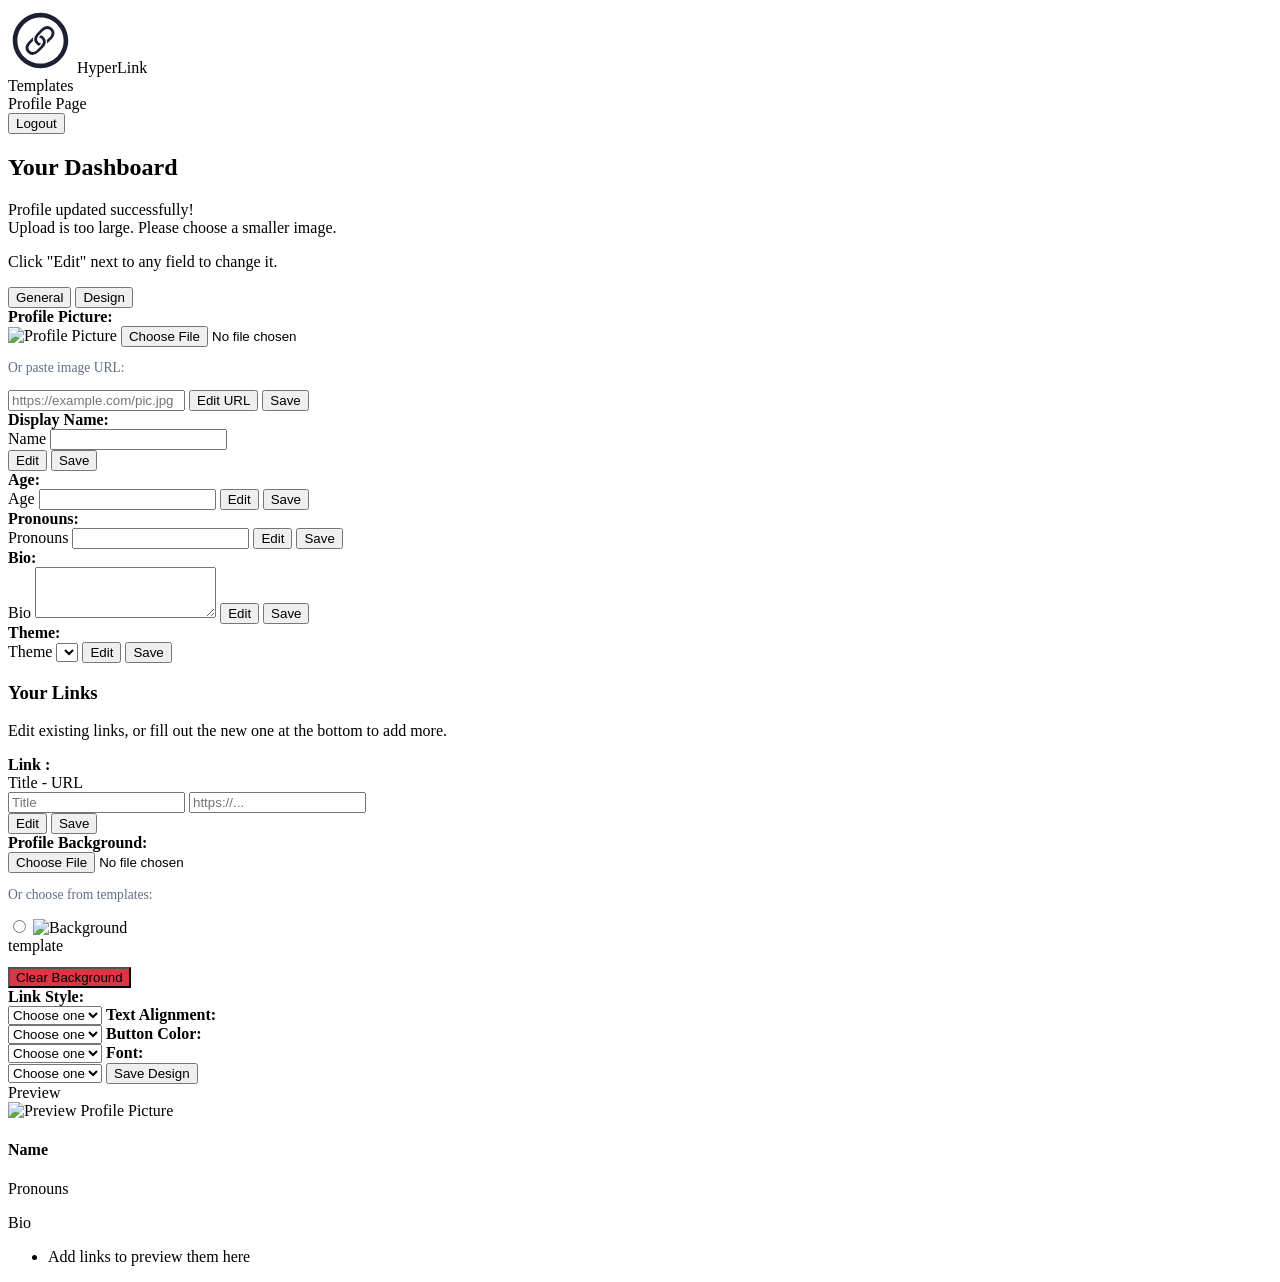
==== commit f1f6d265: "Revert "Backup before merge"" ====
--- a/src/main/resources/templates/dashboard.html
+++ b/src/main/resources/templates/dashboard.html
@@ -173,19 +173,6 @@
                         th:text="${buttonColorOption}"></option>
             </select>
 
-            <!-- Custom Hex Color Input -->
-            <div style="margin-top:6px;">
-                <label for="customButtonColor" style="display:block; font-weight:600; margin-bottom:6px; color:#335084;">Custom Button Color (hex)</label>
-                <div style="display:flex; gap:8px; align-items:center;">
-                    <!-- color picker for convenience; not bound to server, purely client-side -->
-                            <input type="color" id="customButtonColorPicker" th:value="${user.customButtonColor != null ? user.customButtonColor : '#2a7de1'}" class="design-input" style="width:56px; padding:0;" />
-                            <!-- plain text hex input so beginners can type e.g. #ff8800 or ff8800 -->
-                            <input type="text" th:field="*{customButtonColor}" id="customButtonColor" placeholder="#2a7de1" class="design-input" style="width:180px;" />
-                    <button type="button" id="clearCustomColor" class="action-btn" style="background:#e6eefc; color:#2a7de1; padding:6px 10px; font-weight:700;">Clear</button>
-                </div>
-                <div style="font-size:0.85rem; color:#5f6d8c; margin-top:6px;">Tip: you can type a hex value like <code>#2a7de1</code> or pick a color using the picker.</div>
-            </div>
-
             <strong>Font:</strong><br/>
             <select th:field="*{fontFamily}" id="fontFamily" class="design-input">
                 <option value="">Choose one</option>
@@ -369,10 +356,6 @@
         previewCard.classList.add('text-align-' + selectedTextAlign);
         previewCard.classList.add('button-color-' + selectedButtonColor);
         previewCard.classList.add('font-family-' + selectedFontFamily.toLowerCase());
-        // After applying class-based styles, ensure any custom hex color (if present) is applied
-        if (typeof applyCustomButtonColorToPreview === 'function') {
-            applyCustomButtonColorToPreview();
-        }
     }
 
     function bindPreviewEvents() {
@@ -394,106 +377,12 @@
         });
     }
 
-    // --- Custom Button Color Logic ---
-    function normalizeHex(input) {
-        if (!input) return null;
-        let v = input.trim();
-        if (v === '') return null;
-        if (v[0] !== '#') v = '#' + v;
-        // accept 3 or 6 hex digits
-        if (/^#[0-9A-Fa-f]{3}$/.test(v)) {
-            // expand shorthand #abc -> #aabbcc
-            return '#' + v[1] + v[1] + v[2] + v[2] + v[3] + v[3];
-        }
-        if (/^#[0-9A-Fa-f]{6}$/.test(v)) return v;
-        return null;
-    }
-
-    function contrastColor(hex) {
-        // compute contrast: return black or white depending on luminance
-        if (!hex) return '#000';
-        // strip #
-        const h = hex.replace('#','');
-        const r = parseInt(h.substring(0,2),16)/255;
-        const g = parseInt(h.substring(2,4),16)/255;
-        const b = parseInt(h.substring(4,6),16)/255;
-        const lum = 0.2126 * r + 0.7152 * g + 0.0722 * b;
-        return lum > 0.55 ? '#000000' : '#ffffff';
-    }
-
-    function applyCustomButtonColorToPreview() {
-        const previewCard = document.getElementById('preview-card');
-        const buttonColorSelect = document.getElementById('buttonColor');
-        const customInput = document.getElementById('customButtonColor');
-        const customPicker = document.getElementById('customButtonColorPicker');
-
-        // determine source: custom input has priority if valid
-        let customHex = normalizeHex(customInput && customInput.value ? customInput.value : '');
-        if (!customHex && customPicker && customPicker.value) {
-            customHex = normalizeHex(customPicker.value);
-        }
-
-        // if custom hex valid, apply inline styles and add helper class
-        if (customHex) {
-            previewCard.classList.remove('button-color-blue','button-color-green','button-color-red','button-color-purple','button-color-orange');
-            previewCard.classList.add('button-color-custom');
-            const links = previewCard.querySelectorAll('.preview-links a');
-            const textColor = contrastColor(customHex);
-            links.forEach(function(a) {
-                a.style.background = customHex;
-                a.style.color = textColor;
-                a.style.borderColor = customHex;
-            });
-        } else {
-            // remove custom styling, let class-based styles take over
-            previewCard.classList.remove('button-color-custom');
-            const links = previewCard.querySelectorAll('.preview-links a');
-            links.forEach(function(a) {
-                a.style.background = '';
-                a.style.color = '';
-                a.style.borderColor = '';
-            });
-        }
-    }
-
-    function bindCustomColorEvents() {
-        const customInput = document.getElementById('customButtonColor');
-        const customPicker = document.getElementById('customButtonColorPicker');
-        const clearBtn = document.getElementById('clearCustomColor');
-
-        if (customInput) {
-            customInput.addEventListener('input', function() {
-                // mirror picker when possible
-                const normalized = normalizeHex(customInput.value);
-                if (normalized && customPicker) customPicker.value = normalized;
-                applyCustomButtonColorToPreview();
-            });
-        }
-
-        if (customPicker) {
-            customPicker.addEventListener('input', function() {
-                if (customInput) customInput.value = customPicker.value;
-                applyCustomButtonColorToPreview();
-            });
-        }
-
-        if (clearBtn) {
-            clearBtn.addEventListener('click', function() {
-                if (customInput) customInput.value = '';
-                if (customPicker) customPicker.value = '#2a7de1';
-                applyCustomButtonColorToPreview();
-            });
-        }
-    }
-
     document.addEventListener('DOMContentLoaded', function() {
         bindPreviewEvents();
-        bindCustomColorEvents();
         updatePreviewText();
         updatePreviewLinks();
         updatePreviewBackground();
         updatePreviewDesignStyles();
-        applyCustomButtonColorToPreview();
     });
 </script>
 </body>
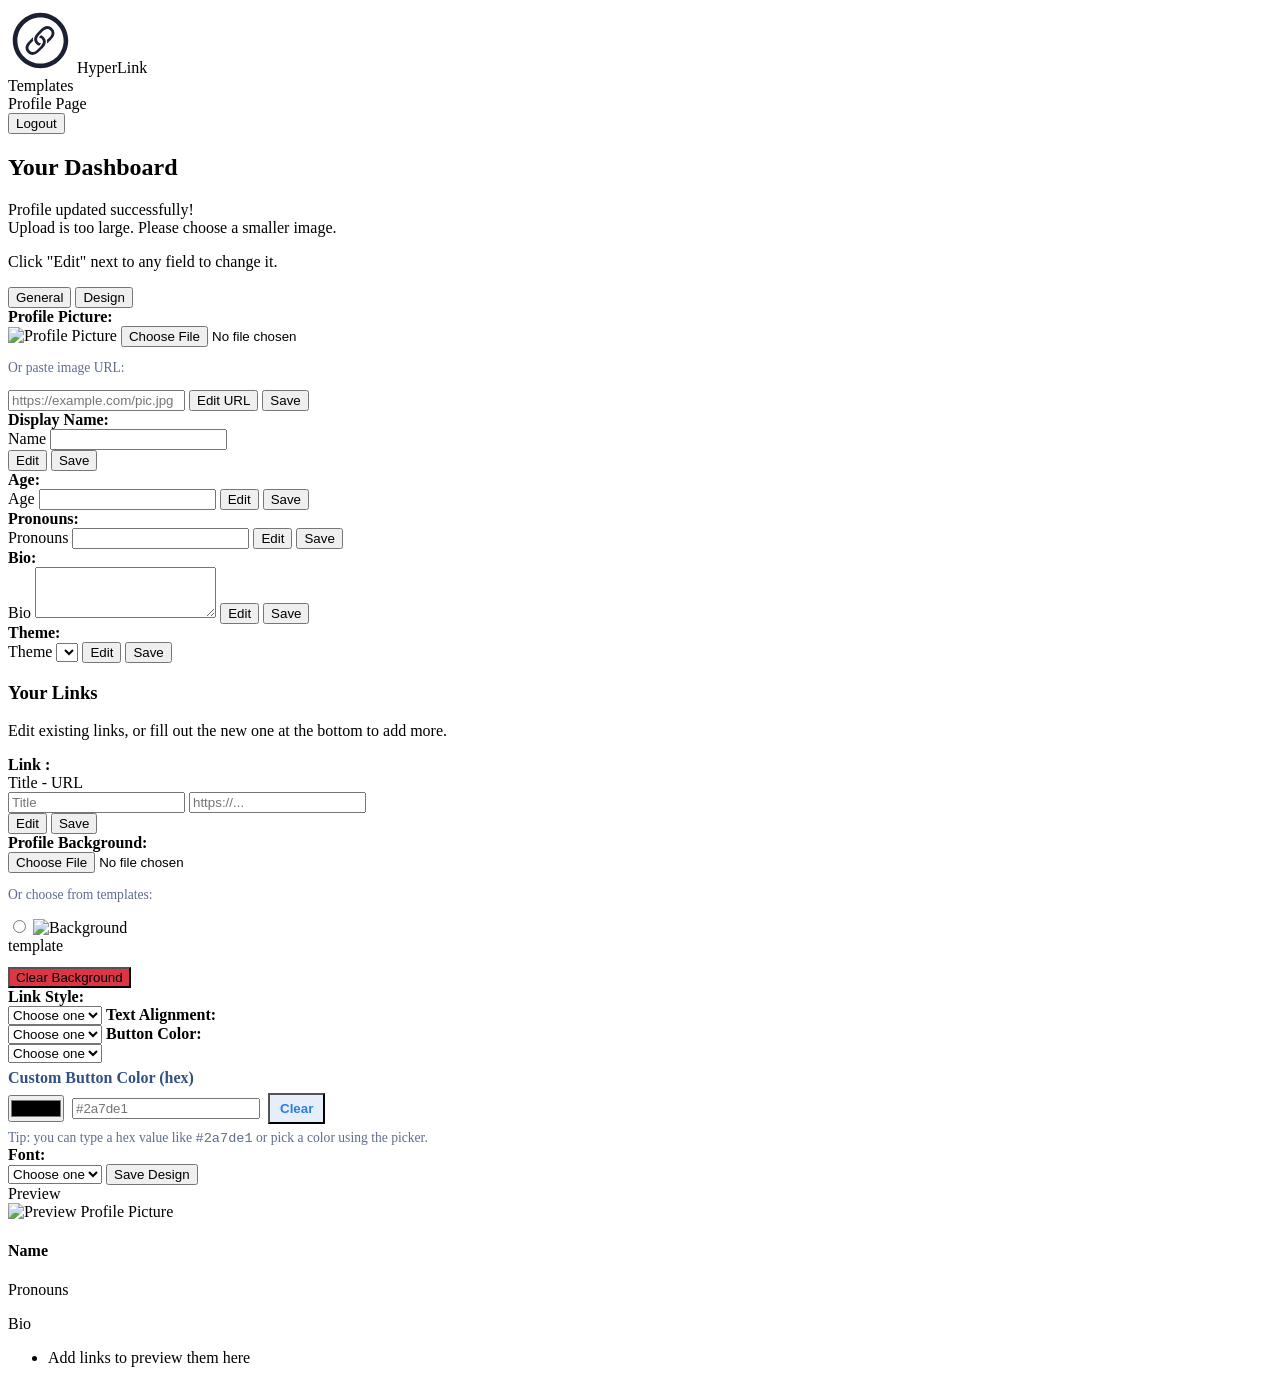
==== commit 5fe6d9f5: "Revert "Revert "Backup before merge""" ====
--- a/src/main/resources/templates/dashboard.html
+++ b/src/main/resources/templates/dashboard.html
@@ -173,6 +173,19 @@
                         th:text="${buttonColorOption}"></option>
             </select>
 
+            <!-- Custom Hex Color Input -->
+            <div style="margin-top:6px;">
+                <label for="customButtonColor" style="display:block; font-weight:600; margin-bottom:6px; color:#335084;">Custom Button Color (hex)</label>
+                <div style="display:flex; gap:8px; align-items:center;">
+                    <!-- color picker for convenience; not bound to server, purely client-side -->
+                            <input type="color" id="customButtonColorPicker" th:value="${user.customButtonColor != null ? user.customButtonColor : '#2a7de1'}" class="design-input" style="width:56px; padding:0;" />
+                            <!-- plain text hex input so beginners can type e.g. #ff8800 or ff8800 -->
+                            <input type="text" th:field="*{customButtonColor}" id="customButtonColor" placeholder="#2a7de1" class="design-input" style="width:180px;" />
+                    <button type="button" id="clearCustomColor" class="action-btn" style="background:#e6eefc; color:#2a7de1; padding:6px 10px; font-weight:700;">Clear</button>
+                </div>
+                <div style="font-size:0.85rem; color:#5f6d8c; margin-top:6px;">Tip: you can type a hex value like <code>#2a7de1</code> or pick a color using the picker.</div>
+            </div>
+
             <strong>Font:</strong><br/>
             <select th:field="*{fontFamily}" id="fontFamily" class="design-input">
                 <option value="">Choose one</option>
@@ -356,6 +369,10 @@
         previewCard.classList.add('text-align-' + selectedTextAlign);
         previewCard.classList.add('button-color-' + selectedButtonColor);
         previewCard.classList.add('font-family-' + selectedFontFamily.toLowerCase());
+        // After applying class-based styles, ensure any custom hex color (if present) is applied
+        if (typeof applyCustomButtonColorToPreview === 'function') {
+            applyCustomButtonColorToPreview();
+        }
     }
 
     function bindPreviewEvents() {
@@ -377,12 +394,106 @@
         });
     }
 
+    // --- Custom Button Color Logic ---
+    function normalizeHex(input) {
+        if (!input) return null;
+        let v = input.trim();
+        if (v === '') return null;
+        if (v[0] !== '#') v = '#' + v;
+        // accept 3 or 6 hex digits
+        if (/^#[0-9A-Fa-f]{3}$/.test(v)) {
+            // expand shorthand #abc -> #aabbcc
+            return '#' + v[1] + v[1] + v[2] + v[2] + v[3] + v[3];
+        }
+        if (/^#[0-9A-Fa-f]{6}$/.test(v)) return v;
+        return null;
+    }
+
+    function contrastColor(hex) {
+        // compute contrast: return black or white depending on luminance
+        if (!hex) return '#000';
+        // strip #
+        const h = hex.replace('#','');
+        const r = parseInt(h.substring(0,2),16)/255;
+        const g = parseInt(h.substring(2,4),16)/255;
+        const b = parseInt(h.substring(4,6),16)/255;
+        const lum = 0.2126 * r + 0.7152 * g + 0.0722 * b;
+        return lum > 0.55 ? '#000000' : '#ffffff';
+    }
+
+    function applyCustomButtonColorToPreview() {
+        const previewCard = document.getElementById('preview-card');
+        const buttonColorSelect = document.getElementById('buttonColor');
+        const customInput = document.getElementById('customButtonColor');
+        const customPicker = document.getElementById('customButtonColorPicker');
+
+        // determine source: custom input has priority if valid
+        let customHex = normalizeHex(customInput && customInput.value ? customInput.value : '');
+        if (!customHex && customPicker && customPicker.value) {
+            customHex = normalizeHex(customPicker.value);
+        }
+
+        // if custom hex valid, apply inline styles and add helper class
+        if (customHex) {
+            previewCard.classList.remove('button-color-blue','button-color-green','button-color-red','button-color-purple','button-color-orange');
+            previewCard.classList.add('button-color-custom');
+            const links = previewCard.querySelectorAll('.preview-links a');
+            const textColor = contrastColor(customHex);
+            links.forEach(function(a) {
+                a.style.background = customHex;
+                a.style.color = textColor;
+                a.style.borderColor = customHex;
+            });
+        } else {
+            // remove custom styling, let class-based styles take over
+            previewCard.classList.remove('button-color-custom');
+            const links = previewCard.querySelectorAll('.preview-links a');
+            links.forEach(function(a) {
+                a.style.background = '';
+                a.style.color = '';
+                a.style.borderColor = '';
+            });
+        }
+    }
+
+    function bindCustomColorEvents() {
+        const customInput = document.getElementById('customButtonColor');
+        const customPicker = document.getElementById('customButtonColorPicker');
+        const clearBtn = document.getElementById('clearCustomColor');
+
+        if (customInput) {
+            customInput.addEventListener('input', function() {
+                // mirror picker when possible
+                const normalized = normalizeHex(customInput.value);
+                if (normalized && customPicker) customPicker.value = normalized;
+                applyCustomButtonColorToPreview();
+            });
+        }
+
+        if (customPicker) {
+            customPicker.addEventListener('input', function() {
+                if (customInput) customInput.value = customPicker.value;
+                applyCustomButtonColorToPreview();
+            });
+        }
+
+        if (clearBtn) {
+            clearBtn.addEventListener('click', function() {
+                if (customInput) customInput.value = '';
+                if (customPicker) customPicker.value = '#2a7de1';
+                applyCustomButtonColorToPreview();
+            });
+        }
+    }
+
     document.addEventListener('DOMContentLoaded', function() {
         bindPreviewEvents();
+        bindCustomColorEvents();
         updatePreviewText();
         updatePreviewLinks();
         updatePreviewBackground();
         updatePreviewDesignStyles();
+        applyCustomButtonColorToPreview();
     });
 </script>
 </body>
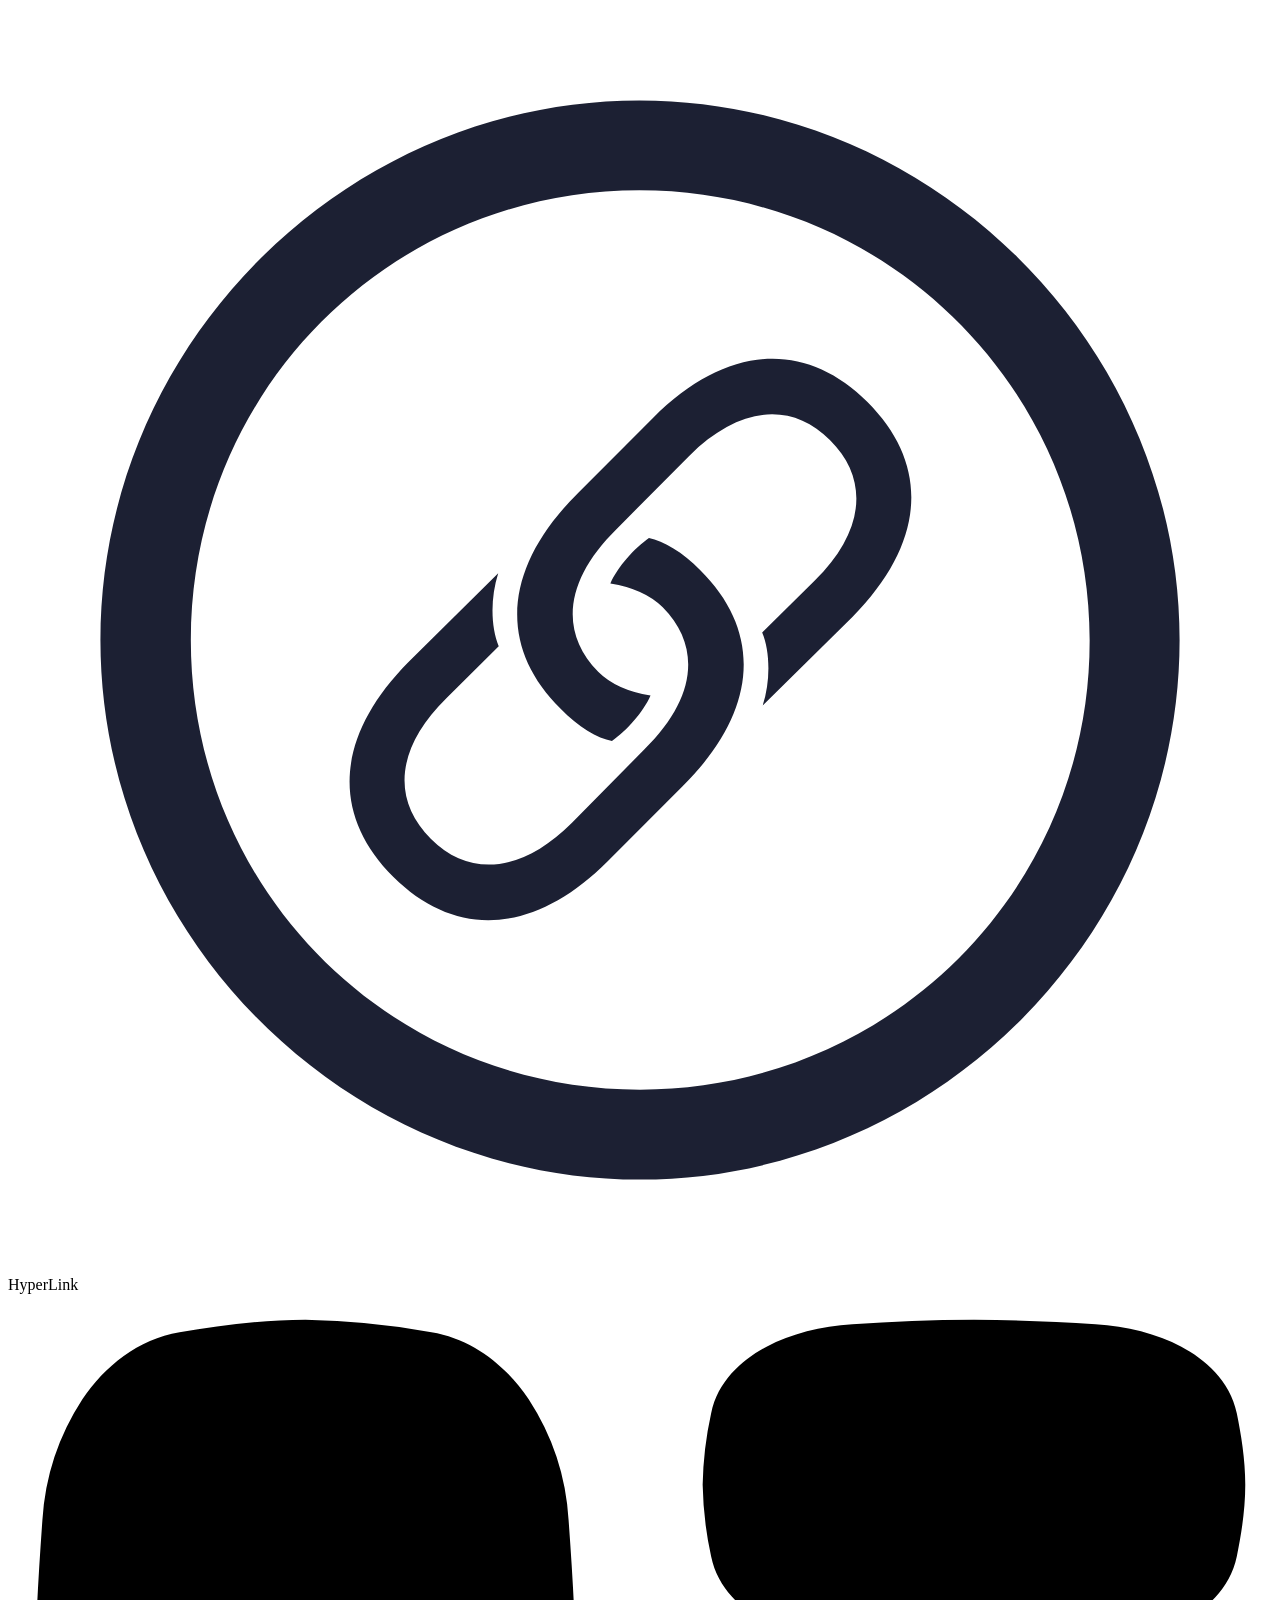
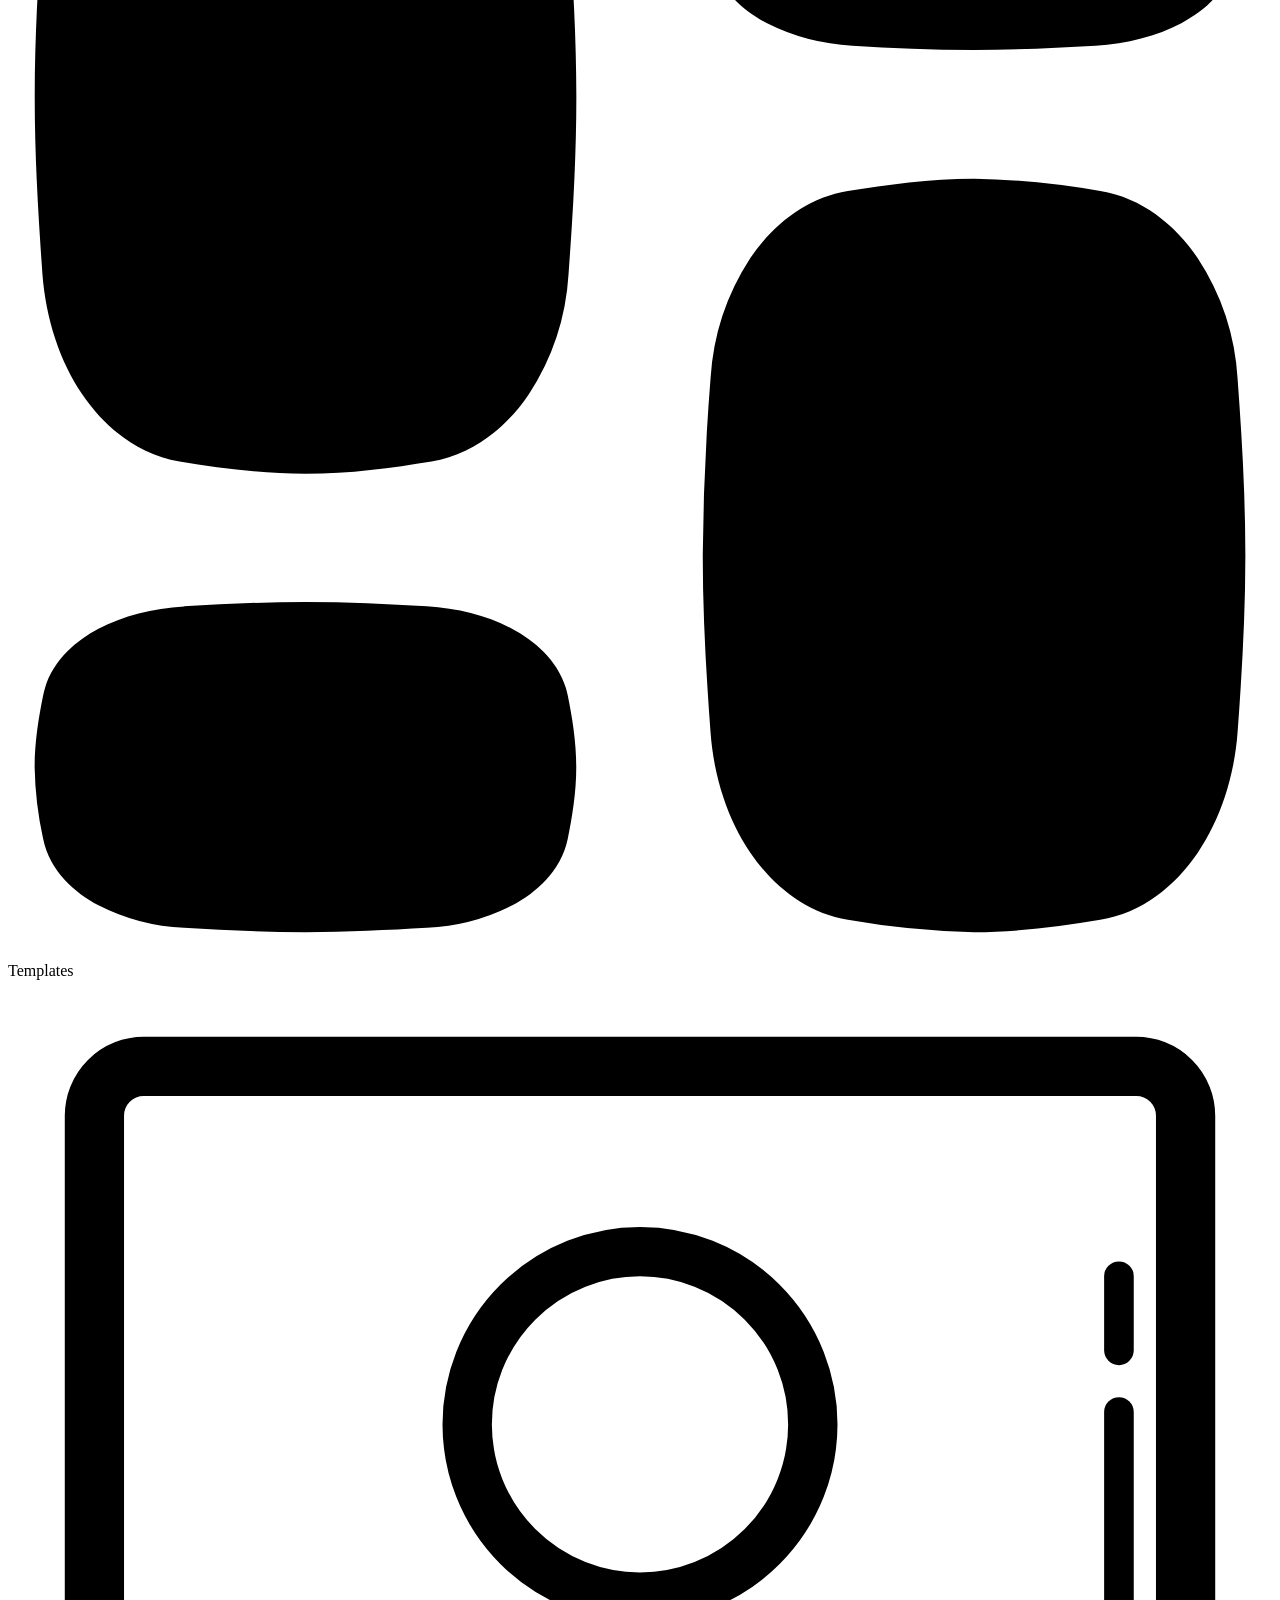
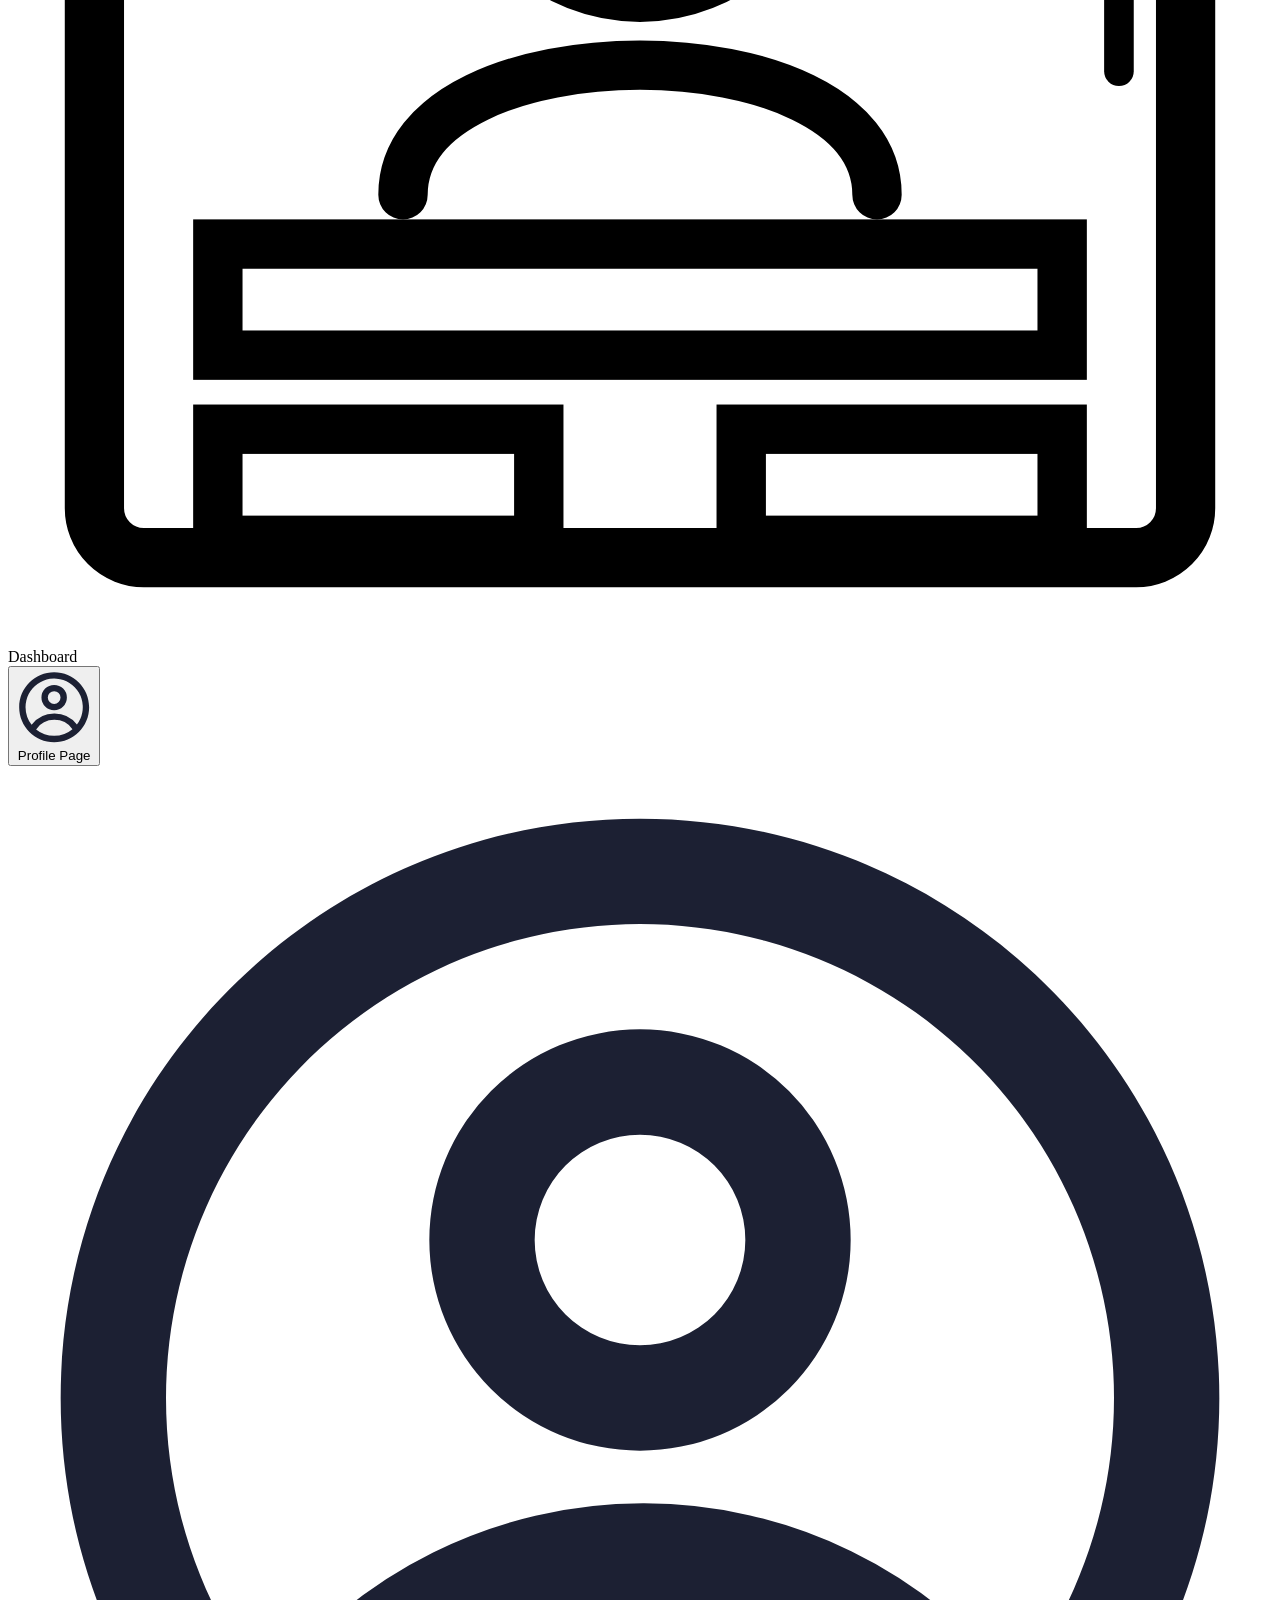
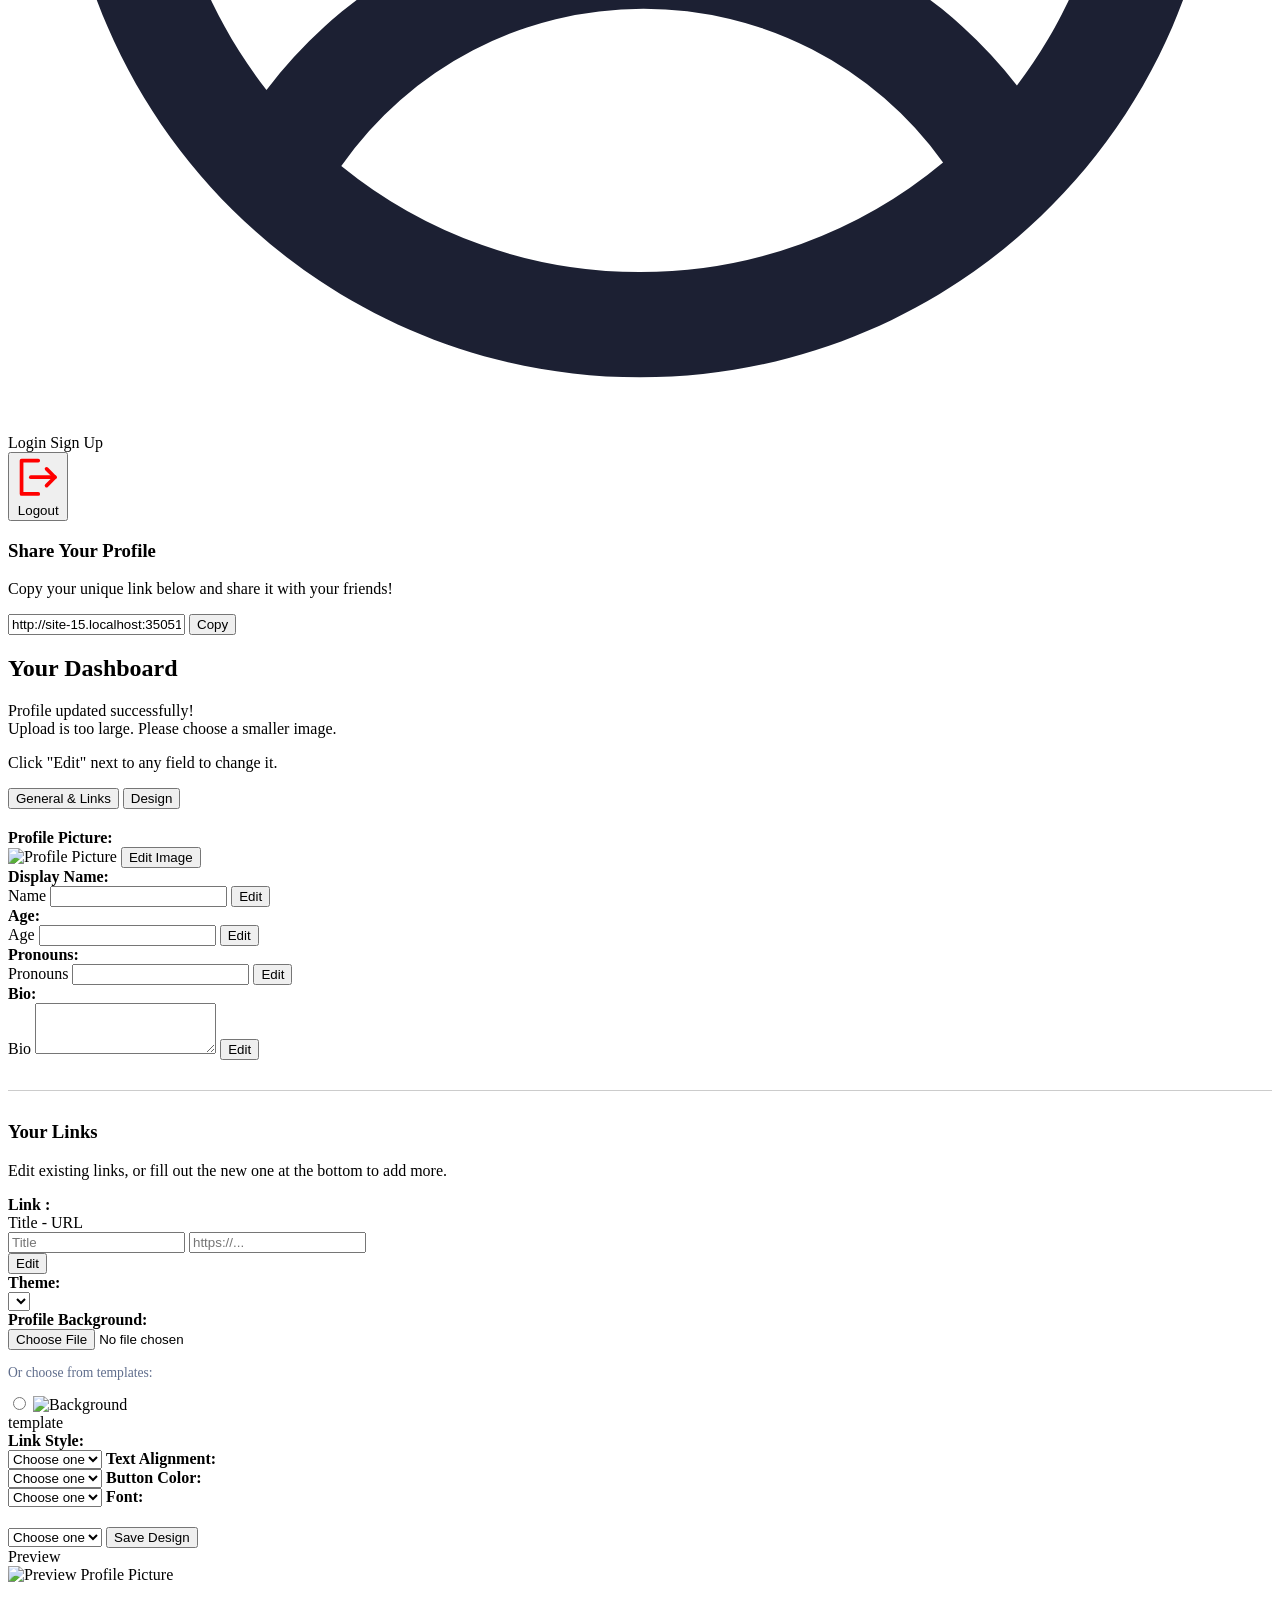
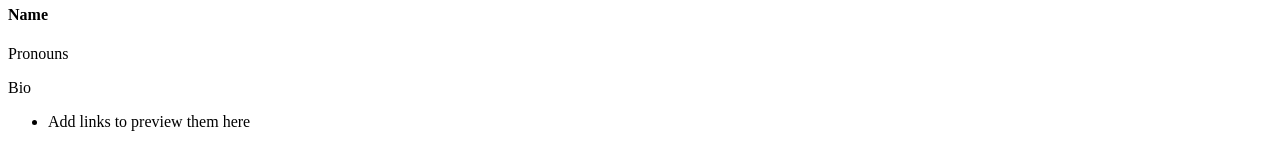
==== commit 166b9f40: "dashbaord fix for presentation" ====
--- a/src/main/resources/templates/dashboard.html
+++ b/src/main/resources/templates/dashboard.html
@@ -2,29 +2,69 @@
 <html xmlns:th="http://www.thymeleaf.org" lang="en">
 <head>
     <meta charset="UTF-8">
-    <title>Dashboard | Link Garden</title>
+    <title>HyperLink | Dashboard</title>
     <link rel="stylesheet" th:href="@{/css/dashboard.css}">
 </head>
 <body>
-<nav class="nav">
-    <div class="nav-left">
-        <a th:href="@{/}" id="link-garden">
-            <svg xmlns="http://www.w3.org/2000/svg" xmlns:xlink="http://www.w3.org/1999/xlink" aria-hidden="true" role="img" width="65" height="65" viewBox="0 0 56 56" style="color: rgb(28, 32, 51);"><path fill="currentColor" d="M28 51.906c13.055 0 23.906-10.828 23.906-23.906c0-13.055-10.875-23.906-23.93-23.906C14.899 4.094 4.095 14.945 4.095 28c0 13.078 10.828 23.906 23.906 23.906m0-3.984C16.937 47.922 8.1 39.062 8.1 28c0-11.04 8.813-19.922 19.876-19.922c11.039 0 19.921 8.883 19.945 19.922c.023 11.063-8.883 19.922-19.922 19.922m10.078-30.469c-2.789-2.765-6.258-2.531-9.492.703l-3.328 3.328c-3.305 3.282-3.586 6.774-.774 9.563c.774.797 1.64 1.312 2.274 1.43c.633-.446 1.383-1.266 1.71-2.016q-1.51-.246-2.32-1.055c-1.734-1.758-1.476-4.078.82-6.328l3.212-3.234c2.18-2.18 4.5-2.438 6.234-.703c1.758 1.734 1.547 4.054-.68 6.234l-2.32 2.297c.352.844.375 2.133.023 3.234l3.985-3.937c3.21-3.258 3.469-6.703.656-9.516m-21 21.047c2.79 2.766 6.258 2.531 9.492-.703l3.328-3.328c3.305-3.282 3.586-6.774.774-9.563c-.774-.797-1.64-1.312-2.274-1.43c-.633.446-1.383 1.266-1.71 2.016q1.51.246 2.32 1.055c1.734 1.758 1.476 4.055-.82 6.305l-3.211 3.257c-2.18 2.18-4.5 2.438-6.235.703c-1.758-1.734-1.547-4.054.68-6.234l2.32-2.297c-.352-.867-.375-2.133-.023-3.234l-3.985 3.937c-3.21 3.258-3.469 6.703-.656 9.516"></path></svg>
-            HyperLink
-        </a>
+<div class="nav">
+
+    <!-- LOGO -->
+    <a th:href="@{/}" id="link-garden">
+        <svg xmlns="http://www.w3.org/2000/svg" xmlns:xlink="http://www.w3.org/1999/xlink" aria-hidden="true" role="img" viewBox="0 0 56 56" style="color: rgb(28, 32, 51);"><path fill="currentColor" d="M28 51.906c13.055 0 23.906-10.828 23.906-23.906c0-13.055-10.875-23.906-23.93-23.906C14.899 4.094 4.095 14.945 4.095 28c0 13.078 10.828 23.906 23.906 23.906m0-3.984C16.937 47.922 8.1 39.062 8.1 28c0-11.04 8.813-19.922 19.876-19.922c11.039 0 19.921 8.883 19.945 19.922c.023 11.063-8.883 19.922-19.922 19.922m10.078-30.469c-2.789-2.765-6.258-2.531-9.492.703l-3.328 3.328c-3.305 3.282-3.586 6.774-.774 9.563c.774.797 1.64 1.312 2.274 1.43c.633-.446 1.383-1.266 1.71-2.016q-1.51-.246-2.32-1.055c-1.734-1.758-1.476-4.078.82-6.328l3.212-3.234c2.18-2.18 4.5-2.438 6.234-.703c1.758 1.734 1.547 4.054-.68 6.234l-2.32 2.297c.352.844.375 2.133.023 3.234l3.985-3.937c3.21-3.258 3.469-6.703.656-9.516m-21 21.047c2.79 2.766 6.258 2.531 9.492-.703l3.328-3.328c3.305-3.282 3.586-6.774.774-9.563c-.774-.797-1.64-1.312-2.274-1.43c-.633.446-1.383 1.266-1.71 2.016q1.51.246 2.32 1.055c1.734 1.758 1.476 4.055-.82 6.305l-3.211 3.257c-2.18 2.18-4.5 2.438-6.235.703c-1.758-1.734-1.547-4.054.68-6.234l2.32-2.297c-.352-.867-.375-2.133-.023-3.234l-3.985 3.937c-3.21 3.258-3.469 6.703-.656 9.516"></path></svg>
+        <span>HyperLink</span>
+    </a>
+
+    <!-- TEMPLATES -->
+    <a th:href="@{/templates}">
+        <svg xmlns="http://www.w3.org/2000/svg" xmlns:xlink="http://www.w3.org/1999/xlink" aria-hidden="true" role="img" viewBox="0 0 14 14" style="color: rgb(28, 32, 51);"><g fill="none" fill-rule="evenodd" clip-rule="evenodd"><path fill="#000" d="M3.295.286c-.49 0-.961.066-1.395.137C1.44.5 1.072.8.824 1.165a2.76 2.76 0 0 0-.443 1.338C.336 3.132.296 3.788.296 4.462s.04 1.33.085 1.958c.037.5.193.97.443 1.338c.248.366.615.666 1.076.742c.434.071.906.137 1.395.137c.49 0 .962-.066 1.396-.137c.46-.076.828-.376 1.076-.742a2.75 2.75 0 0 0 .442-1.338c.046-.629.086-1.285.086-1.958s-.04-1.33-.086-1.959a2.75 2.75 0 0 0-.442-1.338C5.519.799 5.152.499 4.69.423A8.6 8.6 0 0 0 3.295.286M10.7 13.714c.49 0 .964-.066 1.398-.137c.461-.075.829-.375 1.078-.74c.25-.37.407-.838.443-1.339c.046-.628.086-1.284.086-1.957s-.04-1.329-.086-1.957a2.74 2.74 0 0 0-.443-1.338c-.25-.366-.617-.666-1.078-.741a9 9 0 0 0-1.398-.137c-.49 0-.964.066-1.398.137c-.461.075-.829.375-1.078.74a2.75 2.75 0 0 0-.443 1.339a27 27 0 0 0-.086 1.957c0 .673.04 1.329.086 1.957c.036.5.192.97.443 1.338c.25.366.617.666 1.078.741a9 9 0 0 0 1.398.137"></path><path fill="#000" d="M12.046 3.895c-.431.025-.883.048-1.347.048s-.916-.023-1.347-.048a2.35 2.35 0 0 1-.95-.25c-.254-.134-.54-.372-.614-.737a4 4 0 0 1-.094-.794a4 4 0 0 1 .094-.793c.074-.366.36-.603.614-.738c.27-.144.603-.228.95-.249c.431-.025.883-.048 1.347-.048s.916.023 1.347.048c.346.02.68.105.95.249c.254.135.54.372.614.738c.047.234.094.506.094.793s-.047.56-.094.794c-.074.365-.36.603-.614.738c-.27.143-.604.228-.95.249M1.95 10.105c.43-.025.881-.048 1.344-.048s.914.023 1.345.048c.346.021.678.106.948.25c.254.135.54.372.613.737c.047.234.094.506.094.794c0 .287-.047.559-.094.793c-.074.365-.359.602-.613.738a2.3 2.3 0 0 1-.948.249c-.43.025-.882.048-1.345.048s-.914-.023-1.344-.048a2.3 2.3 0 0 1-.948-.25c-.255-.135-.54-.372-.613-.737a4 4 0 0 1-.094-.793c0-.288.047-.56.094-.794c.073-.365.358-.602.613-.738c.27-.143.602-.228.948-.248"></path></g></svg>
+        <span>Templates</span>
+    </a>
+
+    <!-- DASHBOARD -->
+    <a th:if="${user != null}" th:href="@{/dashboard}" class="active">
+        <svg viewBox="0 0 512 512" fill="none" xmlns="http://www.w3.org/2000/svg"><rect x="35" y="35" width="442" height="442" rx="20" stroke="black" stroke-width="24"/><circle cx="256" cy="180" r="70" stroke="black" stroke-width="20"/><path d="M160 330 C 160 260, 352 260, 352 330" stroke="black" stroke-width="20" stroke-linecap="round"/><rect x="85" y="350" width="342" height="45" stroke="black" stroke-width="20"/><rect x="85" y="425" width="130" height="45" stroke="black" stroke-width="20"/><rect x="297" y="425" width="130" height="45" stroke="black" stroke-width="20"/><line x1="450" y1="120" x2="450" y2="150" stroke="black" stroke-width="12" stroke-linecap="round"/><line x1="450" y1="175" x2="450" y2="280" stroke="black" stroke-width="12" stroke-linecap="round"/></svg>
+        <span>Dashboard</span>
+    </a>
+
+    <!-- PROFILE -->
+    <form th:if="${user != null}" th:action="@{/profile}" method="get">
+        <input type="hidden" name="userName" th:value="${user.username}">
+        <button type="submit">
+            <svg xmlns="http://www.w3.org/2000/svg" xmlns:xlink="http://www.w3.org/1999/xlink" aria-hidden="true" role="img" viewBox="0 0 24 24" style="color: rgb(28, 32, 51);"><g fill="currentColor" fill-rule="evenodd" clip-rule="evenodd"><path d="M16 9a4 4 0 1 1-8 0a4 4 0 0 1 8 0m-2 0a2 2 0 1 1-4 0a2 2 0 0 1 4 0"></path><path d="M12 1C5.925 1 1 5.925 1 12s4.925 11 11 11s11-4.925 11-11S18.075 1 12 1M3 12c0 2.09.713 4.014 1.908 5.542A8.99 8.99 0 0 1 12.065 14a8.98 8.98 0 0 1 7.092 3.458A9 9 0 1 0 3 12m9 9a8.96 8.96 0 0 1-5.672-2.012A6.99 6.99 0 0 1 12.065 16a6.99 6.99 0 0 1 5.689 2.92A8.96 8.96 0 0 1 12 21"></path></g></svg>
+            <span>Profile Page</span>
+        </button>
+    </form>
+
+    <!-- LOGIN -->
+    <a th:if="${user == null}" th:href="@{/login}">
+        <svg xmlns="http://www.w3.org/2000/svg" xmlns:xlink="http://www.w3.org/1999/xlink" aria-hidden="true" role="img" viewBox="0 0 24 24" style="color: rgb(28, 32, 51);"><g fill="currentColor" fill-rule="evenodd" clip-rule="evenodd"><path d="M16 9a4 4 0 1 1-8 0a4 4 0 0 1 8 0m-2 0a2 2 0 1 1-4 0a2 2 0 0 1 4 0"></path><path d="M12 1C5.925 1 1 5.925 1 12s4.925 11 11 11s11-4.925 11-11S18.075 1 12 1M3 12c0 2.09.713 4.014 1.908 5.542A8.99 8.99 0 0 1 12.065 14a8.98 8.98 0 0 1 7.092 3.458A9 9 0 1 0 3 12m9 9a8.96 8.96 0 0 1-5.672-2.012A6.99 6.99 0 0 1 12.065 16a6.99 6.99 0 0 1 5.689 2.92A8.96 8.96 0 0 1 12 21"></path></g></svg>
+        <span>Login</span>
+    </a>
+
+    <!-- REGISTER -->
+    <a th:if="${user == null}" th:href="@{/register}" id="sign-up-btn">
+        <span>Sign Up</span>
+    </a>
+
+    <!-- LOGOUT -->
+    <form th:if="${user != null}" th:action="@{/logout}" method="post">
+        <button type="submit" id="logout">
+            <svg xmlns="http://www.w3.org/2000/svg" xmlns:xlink="http://www.w3.org/1999/xlink" aria-hidden="true" role="img" viewBox="0 0 48 48" style="color: red;"><g fill="none" stroke="red" stroke-linecap="round" stroke-linejoin="round" stroke-width="4"><path d="M23.9917 6H6V42H24"></path><path d="M33 33L42 24L33 15"></path><path d="M16 23.9917H42"></path></g></svg>
+            <span>Logout</span>
+        </button>
+    </form>
+</div>
+
+
+<div class="share-box-container">
+    <h3>Share Your Profile</h3>
+    <p>Copy your unique link below and share it with your friends!</p>
+
+    <div class="share-input-group">
+        <input type="text" id="profile-link-input" readonly th:data-path="'/profile/id/' + ${user.id}">
+        <button type="button" id="copy-link-btn" onclick="copyProfileLink()">Copy</button>
     </div>
-
-    <div class="nav-center">
-        <a th:href="@{/}">Templates</a>
-    </div>
-
-    <div class="nav-right">
-        <a th:if="${user != null}" th:href="@{/profile/me}">Profile Page</a>
-        <form th:action="@{/logout}" method="post">
-            <button type="submit" id="sign-up-btn">Logout</button>
-        </form>
-    </div>
-</nav>
+</div>
 <h2>Your Dashboard</h2>
 <div th:if="${param.success}" class="success-message">
     Profile updated successfully!
@@ -36,102 +76,116 @@
 
 <p>Click "Edit" next to any field to change it.</p>
 
-<form th:action="@{/dashboard/save}" th:object="${user}" method="post" enctype="multipart/form-data">
-
-    <div class="tab-buttons">
-        <button type="button" id="general-tab-btn" class="tab-btn active" onclick="showTab('general')">General</button>
-        <button type="button" id="design-tab-btn" class="tab-btn" onclick="showTab('design')">Design</button>
-    </div>
-
-    <div id="general-tab" class="tab-content active">
+<div class="tab-container" style="margin-bottom: 20px;">
+    <button id="general-tab-btn" class="action-btn active" onclick="showTab('general')">General & Links</button>
+    <button id="design-tab-btn" class="action-btn" onclick="showTab('design')">Design</button>
+</div>
+
+<div id="general-tab" class="tab-content active">
+
+    <form th:action="@{/dashboard/save/basic}" th:object="${user}" method="post" enctype="multipart/form-data">
         <div class="edit-row">
             <strong>Profile Picture:</strong><br/>
             <img id="profile-pic-preview" th:src="${user.profilePicture}" alt="Profile Picture" class="small-preview-pic" />
-            <input type="file" id="profilePictureFile" name="profilePictureFile" accept="image/*" class="file-input" />
-            <p style="font-size: 0.85rem; color: #5f6d8c;">Or paste image URL:</p>
-            <input type="text" th:field="*{profilePicture}" id="profilePicture-input" class="hidden-input" placeholder="https://example.com/pic.jpg" />
-            <button type="button" id="profilePicture-edit-btn" class="action-btn" onclick="toggleEdit('profilePicture')">Edit URL</button>
-            <button type="submit" id="profilePicture-save-btn" class="action-btn save-btn">Save</button>
+            <input style="display: none" type="file" id="profilePictureFile" name="profilePictureFile" accept="image/*" class="file-input" />
+            <p style="font-size: 0.85rem; color: #5f6d8c; display: none" id="profilePicture-edit-p">Or paste image URL:</p>
+            <input style="display: none" type="text" th:field="*{profilePicture}" id="profilePicture-input" placeholder="https://example.com/pic.jpg" />
+            <button type="button" id="profilePicture-edit-btn" class="action-btn" onclick="toggleEdit('profilePicture')">Edit Image</button>
+            <div>
+                <button type="submit" id="profilePicture-save-btn" class="action-btn save-btn" style="display:none;">Save</button>
+                <button type="button" id="profilePicture-cancel-btn" class="action-btn save-btn" style="display:none;" onclick="cancelEdit('profilePicture')">Cancel</button>
+            </div>
         </div>
 
         <div class="edit-row">
             <strong>Display Name:</strong><br/>
             <span id="name-display" class="display-text" th:text="*{name}">Name</span>
             <input type="text" th:field="*{name}" id="name-input" class="hidden-input" />
-            <div th:if="${#fields.hasErrors('name')}" th:errors="*{name}" class="field-error"></div>
-
             <button type="button" id="name-edit-btn" class="action-btn" onclick="toggleEdit('name')">Edit</button>
-            <button type="submit" id="name-save-btn" class="action-btn save-btn" th:formaction="@{/dashboard/save}" formmethod="post" formenctype="application/x-www-form-urlencoded">Save</button>
+            <div>
+                <button type="submit" id="name-save-btn" class="action-btn save-btn" style="display:none;">Save</button>
+                <button type="button" id="name-cancel-btn" class="action-btn save-btn" style="display:none;" onclick="cancelEdit('name')">Cancel</button>
+            </div>
         </div>
 
         <div class="edit-row">
             <strong>Age:</strong><br/>
             <span id="age-display" class="display-text" th:text="*{age}">Age</span>
             <input type="text" th:field="*{age}" id="age-input" class="hidden-input" />
-
             <button type="button" id="age-edit-btn" class="action-btn" onclick="toggleEdit('age')">Edit</button>
-            <button type="submit" id="age-save-btn" class="action-btn save-btn" th:formaction="@{/dashboard/save}" formmethod="post" formenctype="application/x-www-form-urlencoded">Save</button>
+            <div>
+                <button type="submit" id="age-save-btn" class="action-btn save-btn" style="display:none;">Save</button>
+                <button type="button" id="age-cancel-btn" class="action-btn save-btn" style="display:none;" onclick="cancelEdit('age')">Cancel</button>
+            </div>
         </div>
 
         <div class="edit-row">
             <strong>Pronouns:</strong><br/>
             <span id="pronouns-display" class="display-text" th:text="*{pronouns}">Pronouns</span>
             <input type="text" th:field="*{pronouns}" id="pronouns-input" class="hidden-input" />
-
             <button type="button" id="pronouns-edit-btn" class="action-btn" onclick="toggleEdit('pronouns')">Edit</button>
-            <button type="submit" id="pronouns-save-btn" class="action-btn save-btn" th:formaction="@{/dashboard/save}" formmethod="post" formenctype="application/x-www-form-urlencoded">Save</button>
+            <div>
+                <button type="submit" id="pronouns-save-btn" class="action-btn save-btn" style="display:none;">Save</button>
+                <button type="button" id="pronouns-cancel-btn" class="action-btn save-btn" style="display:none;" onclick="cancelEdit('pronouns')">Cancel</button>
+            </div>
         </div>
 
         <div class="edit-row">
             <strong>Bio:</strong><br/>
             <span id="bio-display" class="display-text" th:text="*{bio}">Bio</span>
             <textarea th:field="*{bio}" id="bio-input" class="hidden-input bio-input" rows="3"></textarea>
-
             <button type="button" id="bio-edit-btn" class="action-btn" onclick="toggleEdit('bio')">Edit</button>
-            <button type="submit" id="bio-save-btn" class="action-btn save-btn" th:formaction="@{/dashboard/save}" formmethod="post" formenctype="application/x-www-form-urlencoded">Save</button>
-        </div>
+            <div>
+                <button type="submit" id="bio-save-btn" class="action-btn save-btn" style="display:none;">Save</button>
+                <button type="button" id="bio-cancel-btn" class="action-btn save-btn" style="display:none;" onclick="cancelEdit('bio')">Cancel</button>
+            </div>
+        </div>
+    </form>
+
+    <hr style="margin: 30px 0; border: 0; border-top: 1px solid #ccc;">
+    <h3>Your Links</h3>
+    <p>Edit existing links, or fill out the new one at the bottom to add more.</p>
+
+    <form th:action="@{/dashboard/save/links}" th:object="${user}" method="post">
+        <div th:each="link, stat : *{socialLinks}" class="edit-row">
+            <strong>Link <span th:text="${stat.count}"></span>:</strong><br/>
+
+            <input type="hidden" th:field="*{socialLinks[__${stat.index}__].id}" />
+
+            <span th:id="'link' + ${stat.index} + '-display'" class="display-text">
+                        <span th:text="${link.title != null and !link.title.isEmpty()} ? ${link.title} : '(New Link)'">Title</span> -
+                        <span th:text="${link.url != null and !link.url.isEmpty()} ? ${link.url} : '(Empty)'">URL</span>
+                </span>
+
+            <div th:id="'link' + ${stat.index} + '-input'" class="hidden-input">
+                <input type="text" th:field="*{socialLinks[__${stat.index}__].title}" placeholder="Title" />
+                <input type="url" th:field="*{socialLinks[__${stat.index}__].url}" placeholder="https://..." />
+            </div>
+
+            <button type="button" th:id="'link' + ${stat.index} + '-edit-btn'" class="action-btn" th:onclick="'toggleEdit(\'link' + ${stat.index} + '\')'">Edit</button>
+            <div>
+                <button type="submit" th:id="'link' + ${stat.index} + '-save-btn'" class="action-btn save-btn" style="display:none;">Save</button>
+                <button type="button" th:id="'link' + ${stat.index} + '-cancel-btn'" class="action-btn save-btn" style="display:none;" th:onclick="'cancelEdit(\'link' + ${stat.index} + '\')'">Cancel</button>
+            </div>
+        </div>
+    </form>
+</div>
+
+<div id="design-tab" class="tab-content">
+    <form th:action="@{/dashboard/save/design}" th:object="${user}" method="post" enctype="multipart/form-data">
 
         <div class="edit-row">
             <strong>Theme:</strong><br/>
-            <span id="theme-display" class="display-text" th:text="*{theme}">Theme</span>
-
-            <select th:field="*{theme}" id="theme-input" class="hidden-input">
+            <select th:field="*{theme}" id="theme-input" class="design-input">
                 <option th:each="themeOption : ${themes}"
                         th:value="${themeOption}"
                         th:text="${themeOption}"></option>
             </select>
-
-            <button type="button" id="theme-edit-btn" class="action-btn" onclick="toggleEdit('theme')">Edit</button>
-            <button type="submit" id="theme-save-btn" class="action-btn save-btn" th:formaction="@{/dashboard/save}" formmethod="post" formenctype="application/x-www-form-urlencoded">Save</button>
-        </div>
-
-        <h3>Your Links</h3>
-        <p>Edit existing links, or fill out the new one at the bottom to add more.</p>
-
-        <div th:each="link, stat : *{socialLinks}" class="edit-row">
-            <strong>Link <span th:text="${stat.count}"></span>:</strong><br/>
-
-            <input type="hidden" th:field="*{socialLinks[__${stat.index}__].id}" />
-
-            <span th:id="'link' + ${stat.index} + '-display'" class="display-text">
-                    <span th:text="${link.title != null and !link.title.isEmpty()} ? ${link.title} : '(New Link)'">Title</span> -
-                    <span th:text="${link.url != null and !link.url.isEmpty()} ? ${link.url} : '(Empty)'">URL</span>
-                </span>
-
-            <div th:id="'link' + ${stat.index} + '-input'" class="hidden-input">
-                <input type="text" th:field="*{socialLinks[__${stat.index}__].title}" placeholder="Title" />
-                <input type="url" th:field="*{socialLinks[__${stat.index}__].url}" placeholder="https://..." />
-            </div>
-
-            <button type="button" th:id="'link' + ${stat.index} + '-edit-btn'" class="action-btn" th:onclick="'toggleEdit(\'link' + ${stat.index} + '\')'">Edit</button>
-            <button type="submit" th:id="'link' + ${stat.index} + '-save-btn'" class="action-btn save-btn" th:formaction="@{/dashboard/save}" formmethod="post" formenctype="application/x-www-form-urlencoded">Save</button>
-        </div>
-    </div>
-
-    <div id="design-tab" class="tab-content">
+        </div>
+
         <div class="edit-row">
             <strong>Profile Background:</strong><br/>
-            <input type="file" id="backgroundFile" name="backgroundFile" accept="image/*" class="file-input" />
+            <input type="file" id="backgroundFile" name="backgroundFile" accept="image/*" class="file-input" style="display:block; margin-bottom: 15px;"/>
             <p style="font-size: 0.85rem; color: #5f6d8c;">Or choose from templates:</p>
             <div class="background-grid">
                 <div th:each="bg : ${backgrounds}" class="background-item">
@@ -142,62 +196,37 @@
                     </label>
                 </div>
             </div>
-            <div th:if="${#fields.hasErrors('backgroundImage')}" th:errors="*{backgroundImage}" class="field-error"></div>
-
-            <!-- Clear Background Button -->
-            <button type="submit" th:formaction="@{/dashboard/clear-background}" formmethod="post" formenctype="application/x-www-form-urlencoded" class="action-btn clear-btn" style="margin-top: 12px; background-color: #dc3545;">Clear Background</button>
         </div>
 
         <div class="edit-row">
             <strong>Link Style:</strong><br/>
             <select th:field="*{linkStyle}" id="linkStyle" class="design-input">
                 <option value="">Choose one</option>
-                <option th:each="linkStyleOption : ${linkStyles}"
-                        th:value="${linkStyleOption}"
-                        th:text="${linkStyleOption}"></option>
+                <option th:each="linkStyleOption : ${linkStyles}" th:value="${linkStyleOption}" th:text="${linkStyleOption}"></option>
             </select>
 
             <strong>Text Alignment:</strong><br/>
             <select th:field="*{textAlign}" id="textAlign" class="design-input">
                 <option value="">Choose one</option>
-                <option th:each="textAlignOption : ${textAlignments}"
-                        th:value="${textAlignOption}"
-                        th:text="${textAlignOption}"></option>
+                <option th:each="textAlignOption : ${textAlignments}" th:value="${textAlignOption}" th:text="${textAlignOption}"></option>
             </select>
 
             <strong>Button Color:</strong><br/>
             <select th:field="*{buttonColor}" id="buttonColor" class="design-input">
                 <option value="">Choose one</option>
-                <option th:each="buttonColorOption : ${buttonColors}"
-                        th:value="${buttonColorOption}"
-                        th:text="${buttonColorOption}"></option>
+                <option th:each="buttonColorOption : ${buttonColors}" th:value="${buttonColorOption}" th:text="${buttonColorOption}"></option>
             </select>
-
-            <!-- Custom Hex Color Input -->
-            <div style="margin-top:6px;">
-                <label for="customButtonColor" style="display:block; font-weight:600; margin-bottom:6px; color:#335084;">Custom Button Color (hex)</label>
-                <div style="display:flex; gap:8px; align-items:center;">
-                    <!-- color picker for convenience; not bound to server, purely client-side -->
-                            <input type="color" id="customButtonColorPicker" th:value="${user.customButtonColor != null ? user.customButtonColor : '#2a7de1'}" class="design-input" style="width:56px; padding:0;" />
-                            <!-- plain text hex input so beginners can type e.g. #ff8800 or ff8800 -->
-                            <input type="text" th:field="*{customButtonColor}" id="customButtonColor" placeholder="#2a7de1" class="design-input" style="width:180px;" />
-                    <button type="button" id="clearCustomColor" class="action-btn" style="background:#e6eefc; color:#2a7de1; padding:6px 10px; font-weight:700;">Clear</button>
-                </div>
-                <div style="font-size:0.85rem; color:#5f6d8c; margin-top:6px;">Tip: you can type a hex value like <code>#2a7de1</code> or pick a color using the picker.</div>
-            </div>
 
             <strong>Font:</strong><br/>
             <select th:field="*{fontFamily}" id="fontFamily" class="design-input">
                 <option value="">Choose one</option>
-                <option th:each="fontOption : ${fontFamilies}"
-                        th:value="${fontOption}"
-                        th:text="${fontOption}"></option>
+                <option th:each="fontOption : ${fontFamilies}" th:value="${fontOption}" th:text="${fontOption}"></option>
             </select>
 
-            <button type="submit" class="action-btn" th:formaction="@{/dashboard/save}" formmethod="post" formenctype="application/x-www-form-urlencoded">Save Design</button>
-        </div>
-    </div>
-</form>
+            <button type="submit" class="action-btn" style="margin-top: 20px;">Save Design</button>
+        </div>
+    </form>
+</div>
 
 <div class="live-preview">
     <div class="live-preview-header">Preview</div>
@@ -234,16 +263,26 @@
     function toggleEdit(fieldId) {
         const displaySpan = document.getElementById(fieldId + '-display');
         const inputElement = document.getElementById(fieldId + '-input');
+        const fileUploadElement = document.getElementById(fieldId + 'File');
+        const pElement = document.getElementById(fieldId + '-edit-p');
         const editBtn = document.getElementById(fieldId + '-edit-btn');
         const saveBtn = document.getElementById(fieldId + '-save-btn');
+        const cancelBtn = document.getElementById(fieldId + '-cancel-btn');
 
         if (displaySpan) {
-            displaySpan.style.display = 'none';
+            displaySpan.style.display = 'inline-block';
         }
 
         if (inputElement) {
             inputElement.style.display = 'inline-block';
-            inputElement.focus();
+        }
+
+        if (fileUploadElement) {
+            fileUploadElement.style.display = 'inline-block';
+        }
+
+        if (pElement) {
+            pElement.style.display = 'inline-block';
         }
 
         if (editBtn) {
@@ -252,6 +291,45 @@
 
         if (saveBtn) {
             saveBtn.style.display = 'inline-block';
+        }
+
+        if (cancelBtn) {
+            cancelBtn.style.display = 'inline-block';
+        }
+    }
+    function cancelEdit(fieldId) {
+        const displaySpan = document.getElementById(fieldId + '-display');
+        const inputElement = document.getElementById(fieldId + '-input');
+        const fileUploadElement = document.getElementById(fieldId + 'File');
+        const pElement = document.getElementById(fieldId + '-edit-p');
+        const editBtn = document.getElementById(fieldId + '-edit-btn');
+        const saveBtn = document.getElementById(fieldId + '-save-btn');
+        const cancelBtn = document.getElementById(fieldId + '-cancel-btn');
+
+        if (displaySpan) {
+            displaySpan.style.display = 'inline-block';
+        }
+
+        if (inputElement) {
+            inputElement.style.display = 'none';
+        }
+
+        if (fileUploadElement) {
+            fileUploadElement.style.display = 'none';
+        }
+
+        if (pElement) {
+            pElement.style.display = 'none';
+        }
+
+        if (editBtn) {
+            editBtn.style.display = 'inline-block';
+        }
+        if (saveBtn) {
+            saveBtn.style.display = 'none';
+        }
+        if (cancelBtn) {
+            cancelBtn.style.display = 'none';
         }
     }
 
@@ -323,20 +401,7 @@
 
     function updatePreviewBackground() {
         const previewCard = document.getElementById('preview-card');
-        const backgroundFileInput = document.getElementById('backgroundFile');
         const selectedBackground = document.querySelector('input[name="backgroundImage"]:checked');
-
-        if (backgroundFileInput && backgroundFileInput.files && backgroundFileInput.files[0]) {
-            const reader = new FileReader();
-            reader.onload = function(e) {
-                previewCard.style.backgroundImage = "url('" + e.target.result + "')";
-                previewCard.style.backgroundSize = 'cover';
-                previewCard.style.backgroundPosition = 'center';
-                previewCard.style.backgroundRepeat = 'no-repeat';
-            };
-            reader.readAsDataURL(backgroundFileInput.files[0]);
-            return;
-        }
 
         if (selectedBackground && selectedBackground.value.trim() !== '') {
             previewCard.style.backgroundImage = "url('/images/background-templates/" + selectedBackground.value + "')";
@@ -369,10 +434,6 @@
         previewCard.classList.add('text-align-' + selectedTextAlign);
         previewCard.classList.add('button-color-' + selectedButtonColor);
         previewCard.classList.add('font-family-' + selectedFontFamily.toLowerCase());
-        // After applying class-based styles, ensure any custom hex color (if present) is applied
-        if (typeof applyCustomButtonColorToPreview === 'function') {
-            applyCustomButtonColorToPreview();
-        }
     }
 
     function bindPreviewEvents() {
@@ -394,107 +455,51 @@
         });
     }
 
-    // --- Custom Button Color Logic ---
-    function normalizeHex(input) {
-        if (!input) return null;
-        let v = input.trim();
-        if (v === '') return null;
-        if (v[0] !== '#') v = '#' + v;
-        // accept 3 or 6 hex digits
-        if (/^#[0-9A-Fa-f]{3}$/.test(v)) {
-            // expand shorthand #abc -> #aabbcc
-            return '#' + v[1] + v[1] + v[2] + v[2] + v[3] + v[3];
-        }
-        if (/^#[0-9A-Fa-f]{6}$/.test(v)) return v;
-        return null;
-    }
-
-    function contrastColor(hex) {
-        // compute contrast: return black or white depending on luminance
-        if (!hex) return '#000';
-        // strip #
-        const h = hex.replace('#','');
-        const r = parseInt(h.substring(0,2),16)/255;
-        const g = parseInt(h.substring(2,4),16)/255;
-        const b = parseInt(h.substring(4,6),16)/255;
-        const lum = 0.2126 * r + 0.7152 * g + 0.0722 * b;
-        return lum > 0.55 ? '#000000' : '#ffffff';
-    }
-
-    function applyCustomButtonColorToPreview() {
-        const previewCard = document.getElementById('preview-card');
-        const buttonColorSelect = document.getElementById('buttonColor');
-        const customInput = document.getElementById('customButtonColor');
-        const customPicker = document.getElementById('customButtonColorPicker');
-
-        // determine source: custom input has priority if valid
-        let customHex = normalizeHex(customInput && customInput.value ? customInput.value : '');
-        if (!customHex && customPicker && customPicker.value) {
-            customHex = normalizeHex(customPicker.value);
-        }
-
-        // if custom hex valid, apply inline styles and add helper class
-        if (customHex) {
-            previewCard.classList.remove('button-color-blue','button-color-green','button-color-red','button-color-purple','button-color-orange');
-            previewCard.classList.add('button-color-custom');
-            const links = previewCard.querySelectorAll('.preview-links a');
-            const textColor = contrastColor(customHex);
-            links.forEach(function(a) {
-                a.style.background = customHex;
-                a.style.color = textColor;
-                a.style.borderColor = customHex;
-            });
-        } else {
-            // remove custom styling, let class-based styles take over
-            previewCard.classList.remove('button-color-custom');
-            const links = previewCard.querySelectorAll('.preview-links a');
-            links.forEach(function(a) {
-                a.style.background = '';
-                a.style.color = '';
-                a.style.borderColor = '';
-            });
-        }
-    }
-
-    function bindCustomColorEvents() {
-        const customInput = document.getElementById('customButtonColor');
-        const customPicker = document.getElementById('customButtonColorPicker');
-        const clearBtn = document.getElementById('clearCustomColor');
-
-        if (customInput) {
-            customInput.addEventListener('input', function() {
-                // mirror picker when possible
-                const normalized = normalizeHex(customInput.value);
-                if (normalized && customPicker) customPicker.value = normalized;
-                applyCustomButtonColorToPreview();
-            });
-        }
-
-        if (customPicker) {
-            customPicker.addEventListener('input', function() {
-                if (customInput) customInput.value = customPicker.value;
-                applyCustomButtonColorToPreview();
-            });
-        }
-
-        if (clearBtn) {
-            clearBtn.addEventListener('click', function() {
-                if (customInput) customInput.value = '';
-                if (customPicker) customPicker.value = '#2a7de1';
-                applyCustomButtonColorToPreview();
-            });
-        }
-    }
-
     document.addEventListener('DOMContentLoaded', function() {
         bindPreviewEvents();
-        bindCustomColorEvents();
         updatePreviewText();
         updatePreviewLinks();
         updatePreviewBackground();
         updatePreviewDesignStyles();
-        applyCustomButtonColorToPreview();
     });
+</script>
+<script>
+    // 1. Build the full URL when the page loads
+    document.addEventListener("DOMContentLoaded", function() {
+        const inputField = document.getElementById("profile-link-input");
+        const relativePath = inputField.getAttribute("data-path");
+
+        // window.location.origin automatically gets 'http://localhost:8080' OR your Render URL
+        inputField.value = window.location.origin + relativePath;
+    });
+
+    // 2. The function to copy the link to the clipboard
+    function copyProfileLink() {
+        const inputField = document.getElementById("profile-link-input");
+        const copyButton = document.getElementById("copy-link-btn");
+
+        // Select the text inside the input field
+        inputField.select();
+        inputField.setSelectionRange(0, 99999); // This ensures it works on mobile devices
+
+        // Use the browser's clipboard API to copy the text
+        navigator.clipboard.writeText(inputField.value).then(() => {
+            // Visual polish: Change button text temporarily to show success
+            copyButton.innerText = "Copied! ✓";
+            copyButton.style.backgroundColor = "#28a745"; // Turn button green
+            copyButton.style.color = "white";
+
+            // Change it back to "Copy" after 2 seconds
+            setTimeout(() => {
+                copyButton.innerText = "Copy";
+                copyButton.style.backgroundColor = ""; // Revert to default CSS color
+                copyButton.style.color = "";
+            }, 2000);
+        }).catch(err => {
+            console.error("Failed to copy text: ", err);
+            alert("Failed to copy link. Please copy it manually.");
+        });
+    }
 </script>
 </body>
 </html>
